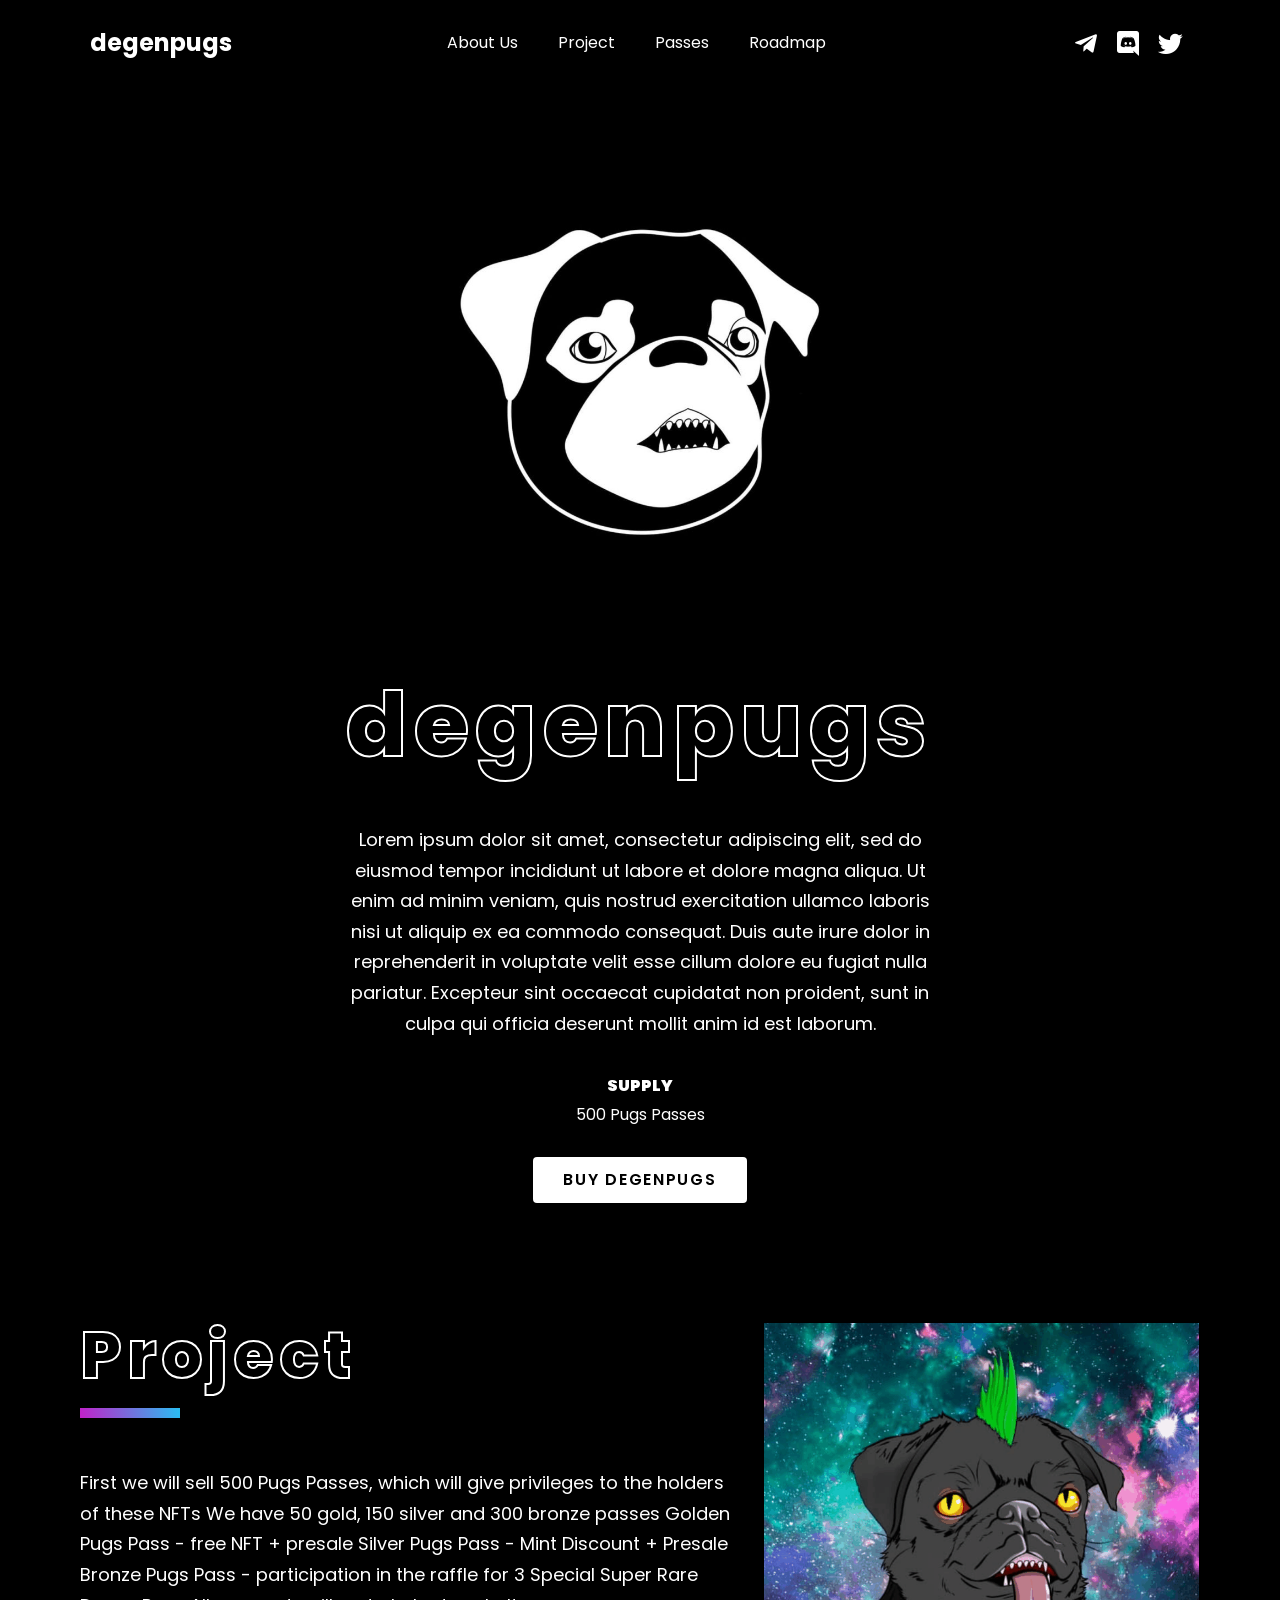
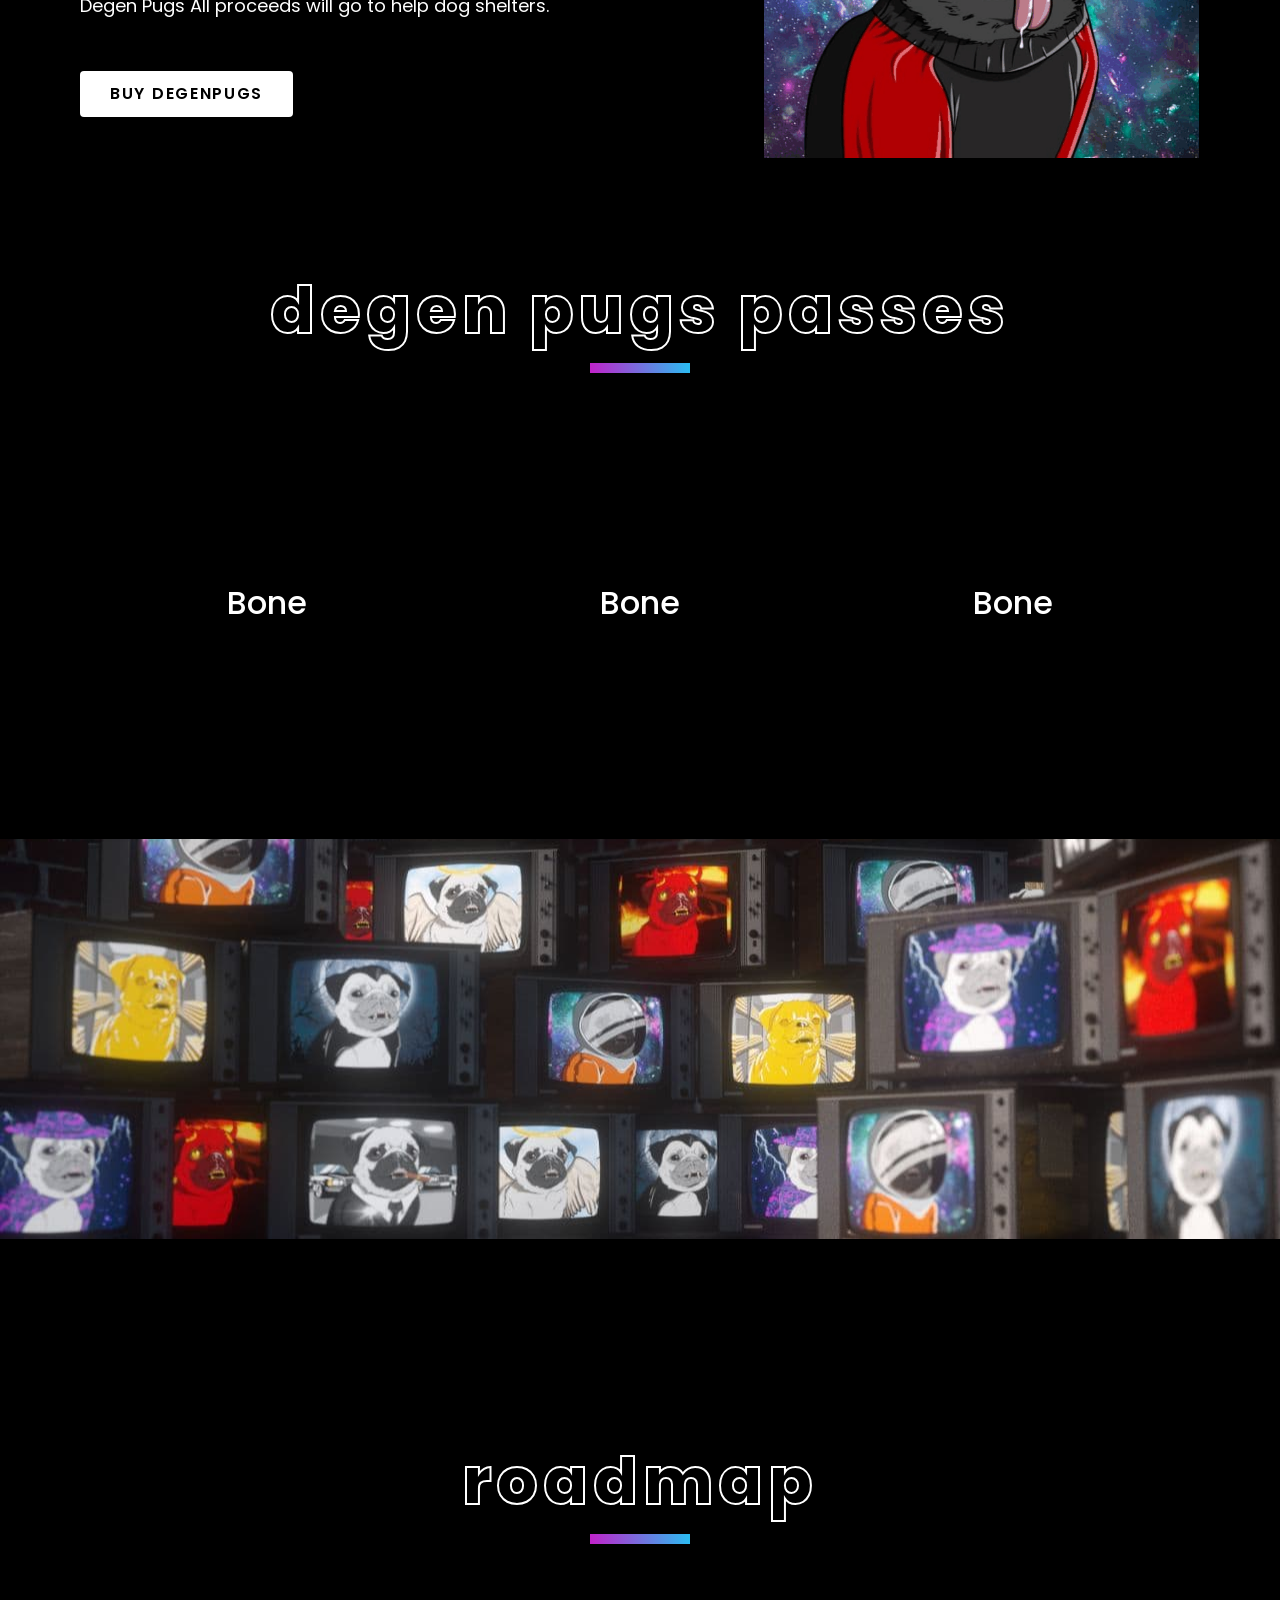
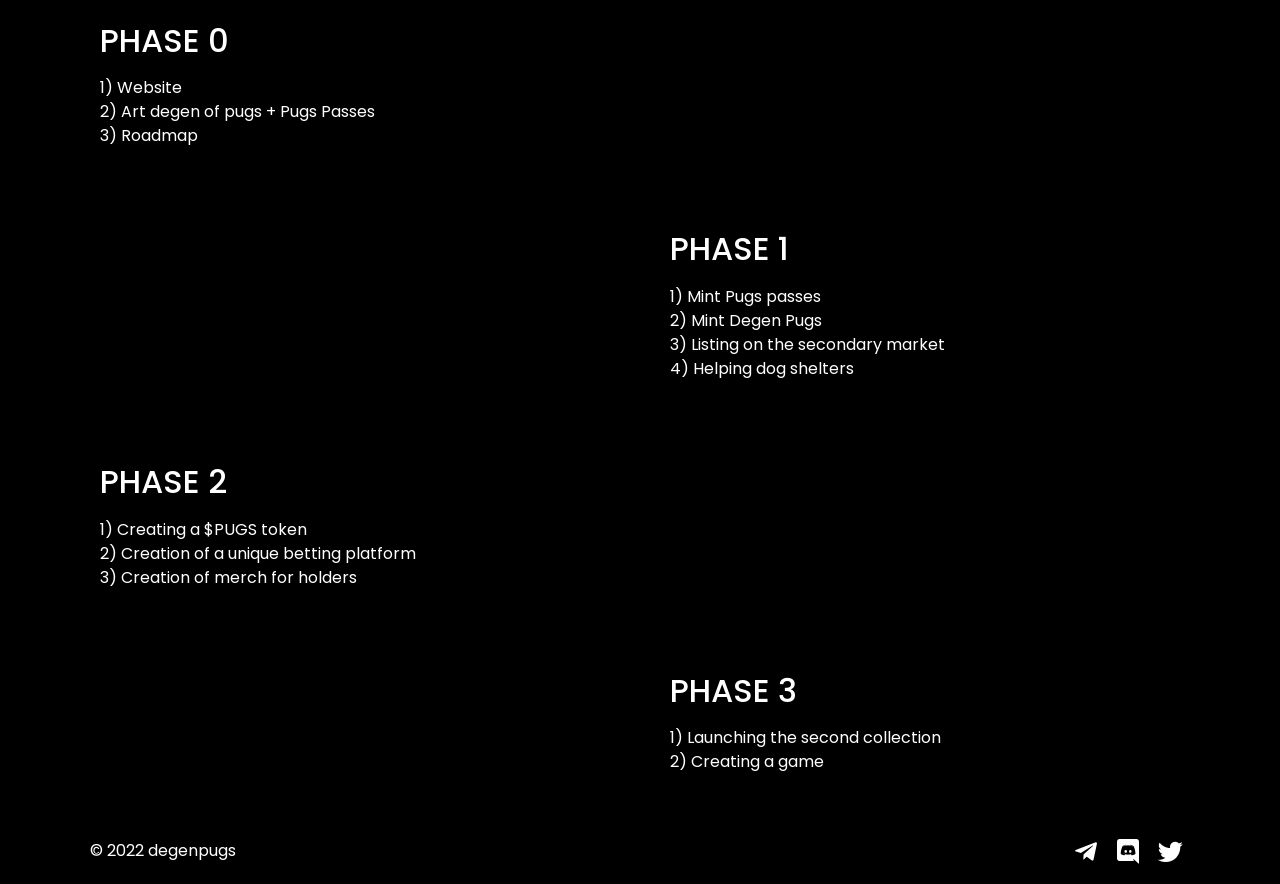
==== index.html @ f7093a2d "Add files via upload" ====
<!DOCTYPE html>
<html lang="ru-RU">
<head>
	<meta charset="UTF-8">
		<title>degenpugs</title>
<meta name='robots' content='max-image-preview:large' />
<link rel='dns-prefetch' href='https://s.w.org/' />
<link rel="alternate" type="application/rss+xml" title="degenpugs &raquo; Лента" href="feed/index.html" />
<link rel="alternate" type="application/rss+xml" title="degenpugs &raquo; Лента комментариев" href="comments/feed/index.html" />
<link rel="alternate" type="application/rss+xml" title="degenpugs &raquo; Лента комментариев к &laquo;Пример страницы&raquo;" href="sample-page/feed/index.html" />
<script type="text/javascript">
window._wpemojiSettings = {"baseUrl":"https:\/\/s.w.org\/images\/core\/emoji\/13.1.0\/72x72\/","ext":".png","svgUrl":"https:\/\/s.w.org\/images\/core\/emoji\/13.1.0\/svg\/","svgExt":".svg","source":{"concatemoji":"https:\/\/degenpugs.com\/wp-includes\/js\/wp-emoji-release.min.js?ver=5.9.1"}};
/*! This file is auto-generated */
!function(e,a,t){var n,r,o,i=a.createElement("canvas"),p=i.getContext&&i.getContext("2d");function s(e,t){var a=String.fromCharCode;p.clearRect(0,0,i.width,i.height),p.fillText(a.apply(this,e),0,0);e=i.toDataURL();return p.clearRect(0,0,i.width,i.height),p.fillText(a.apply(this,t),0,0),e===i.toDataURL()}function c(e){var t=a.createElement("script");t.src=e,t.defer=t.type="text/javascript",a.getElementsByTagName("head")[0].appendChild(t)}for(o=Array("flag","emoji"),t.supports={everything:!0,everythingExceptFlag:!0},r=0;r<o.length;r++)t.supports[o[r]]=function(e){if(!p||!p.fillText)return!1;switch(p.textBaseline="top",p.font="600 32px Arial",e){case"flag":return s([127987,65039,8205,9895,65039],[127987,65039,8203,9895,65039])?!1:!s([55356,56826,55356,56819],[55356,56826,8203,55356,56819])&&!s([55356,57332,56128,56423,56128,56418,56128,56421,56128,56430,56128,56423,56128,56447],[55356,57332,8203,56128,56423,8203,56128,56418,8203,56128,56421,8203,56128,56430,8203,56128,56423,8203,56128,56447]);case"emoji":return!s([10084,65039,8205,55357,56613],[10084,65039,8203,55357,56613])}return!1}(o[r]),t.supports.everything=t.supports.everything&&t.supports[o[r]],"flag"!==o[r]&&(t.supports.everythingExceptFlag=t.supports.everythingExceptFlag&&t.supports[o[r]]);t.supports.everythingExceptFlag=t.supports.everythingExceptFlag&&!t.supports.flag,t.DOMReady=!1,t.readyCallback=function(){t.DOMReady=!0},t.supports.everything||(n=function(){t.readyCallback()},a.addEventListener?(a.addEventListener("DOMContentLoaded",n,!1),e.addEventListener("load",n,!1)):(e.attachEvent("onload",n),a.attachEvent("onreadystatechange",function(){"complete"===a.readyState&&t.readyCallback()})),(n=t.source||{}).concatemoji?c(n.concatemoji):n.wpemoji&&n.twemoji&&(c(n.twemoji),c(n.wpemoji)))}(window,document,window._wpemojiSettings);
</script>
<style type="text/css">
img.wp-smiley,
img.emoji {
	display: inline !important;
	border: none !important;
	box-shadow: none !important;
	height: 1em !important;
	width: 1em !important;
	margin: 0 0.07em !important;
	vertical-align: -0.1em !important;
	background: none !important;
	padding: 0 !important;
}
</style>
	<link rel='stylesheet' id='wp-block-library-css'  href='wp-includes/css/dist/block-library/style.min.css@ver=5.9.1.css' type='text/css' media='all' />
<style id='global-styles-inline-css' type='text/css'>
body{--wp--preset--color--black: #000000;--wp--preset--color--cyan-bluish-gray: #abb8c3;--wp--preset--color--white: #ffffff;--wp--preset--color--pale-pink: #f78da7;--wp--preset--color--vivid-red: #cf2e2e;--wp--preset--color--luminous-vivid-orange: #ff6900;--wp--preset--color--luminous-vivid-amber: #fcb900;--wp--preset--color--light-green-cyan: #7bdcb5;--wp--preset--color--vivid-green-cyan: #00d084;--wp--preset--color--pale-cyan-blue: #8ed1fc;--wp--preset--color--vivid-cyan-blue: #0693e3;--wp--preset--color--vivid-purple: #9b51e0;--wp--preset--gradient--vivid-cyan-blue-to-vivid-purple: linear-gradient(135deg,rgba(6,147,227,1) 0%,rgb(155,81,224) 100%);--wp--preset--gradient--light-green-cyan-to-vivid-green-cyan: linear-gradient(135deg,rgb(122,220,180) 0%,rgb(0,208,130) 100%);--wp--preset--gradient--luminous-vivid-amber-to-luminous-vivid-orange: linear-gradient(135deg,rgba(252,185,0,1) 0%,rgba(255,105,0,1) 100%);--wp--preset--gradient--luminous-vivid-orange-to-vivid-red: linear-gradient(135deg,rgba(255,105,0,1) 0%,rgb(207,46,46) 100%);--wp--preset--gradient--very-light-gray-to-cyan-bluish-gray: linear-gradient(135deg,rgb(238,238,238) 0%,rgb(169,184,195) 100%);--wp--preset--gradient--cool-to-warm-spectrum: linear-gradient(135deg,rgb(74,234,220) 0%,rgb(151,120,209) 20%,rgb(207,42,186) 40%,rgb(238,44,130) 60%,rgb(251,105,98) 80%,rgb(254,248,76) 100%);--wp--preset--gradient--blush-light-purple: linear-gradient(135deg,rgb(255,206,236) 0%,rgb(152,150,240) 100%);--wp--preset--gradient--blush-bordeaux: linear-gradient(135deg,rgb(254,205,165) 0%,rgb(254,45,45) 50%,rgb(107,0,62) 100%);--wp--preset--gradient--luminous-dusk: linear-gradient(135deg,rgb(255,203,112) 0%,rgb(199,81,192) 50%,rgb(65,88,208) 100%);--wp--preset--gradient--pale-ocean: linear-gradient(135deg,rgb(255,245,203) 0%,rgb(182,227,212) 50%,rgb(51,167,181) 100%);--wp--preset--gradient--electric-grass: linear-gradient(135deg,rgb(202,248,128) 0%,rgb(113,206,126) 100%);--wp--preset--gradient--midnight: linear-gradient(135deg,rgb(2,3,129) 0%,rgb(40,116,252) 100%);--wp--preset--duotone--dark-grayscale: url('index.html');--wp--preset--duotone--grayscale: url('index.html');--wp--preset--duotone--purple-yellow: url('index.html');--wp--preset--duotone--blue-red: url('index.html');--wp--preset--duotone--midnight: url('index.html');--wp--preset--duotone--magenta-yellow: url('index.html');--wp--preset--duotone--purple-green: url('index.html');--wp--preset--duotone--blue-orange: url('index.html');--wp--preset--font-size--small: 13px;--wp--preset--font-size--medium: 20px;--wp--preset--font-size--large: 36px;--wp--preset--font-size--x-large: 42px;}.has-black-color{color: var(--wp--preset--color--black) !important;}.has-cyan-bluish-gray-color{color: var(--wp--preset--color--cyan-bluish-gray) !important;}.has-white-color{color: var(--wp--preset--color--white) !important;}.has-pale-pink-color{color: var(--wp--preset--color--pale-pink) !important;}.has-vivid-red-color{color: var(--wp--preset--color--vivid-red) !important;}.has-luminous-vivid-orange-color{color: var(--wp--preset--color--luminous-vivid-orange) !important;}.has-luminous-vivid-amber-color{color: var(--wp--preset--color--luminous-vivid-amber) !important;}.has-light-green-cyan-color{color: var(--wp--preset--color--light-green-cyan) !important;}.has-vivid-green-cyan-color{color: var(--wp--preset--color--vivid-green-cyan) !important;}.has-pale-cyan-blue-color{color: var(--wp--preset--color--pale-cyan-blue) !important;}.has-vivid-cyan-blue-color{color: var(--wp--preset--color--vivid-cyan-blue) !important;}.has-vivid-purple-color{color: var(--wp--preset--color--vivid-purple) !important;}.has-black-background-color{background-color: var(--wp--preset--color--black) !important;}.has-cyan-bluish-gray-background-color{background-color: var(--wp--preset--color--cyan-bluish-gray) !important;}.has-white-background-color{background-color: var(--wp--preset--color--white) !important;}.has-pale-pink-background-color{background-color: var(--wp--preset--color--pale-pink) !important;}.has-vivid-red-background-color{background-color: var(--wp--preset--color--vivid-red) !important;}.has-luminous-vivid-orange-background-color{background-color: var(--wp--preset--color--luminous-vivid-orange) !important;}.has-luminous-vivid-amber-background-color{background-color: var(--wp--preset--color--luminous-vivid-amber) !important;}.has-light-green-cyan-background-color{background-color: var(--wp--preset--color--light-green-cyan) !important;}.has-vivid-green-cyan-background-color{background-color: var(--wp--preset--color--vivid-green-cyan) !important;}.has-pale-cyan-blue-background-color{background-color: var(--wp--preset--color--pale-cyan-blue) !important;}.has-vivid-cyan-blue-background-color{background-color: var(--wp--preset--color--vivid-cyan-blue) !important;}.has-vivid-purple-background-color{background-color: var(--wp--preset--color--vivid-purple) !important;}.has-black-border-color{border-color: var(--wp--preset--color--black) !important;}.has-cyan-bluish-gray-border-color{border-color: var(--wp--preset--color--cyan-bluish-gray) !important;}.has-white-border-color{border-color: var(--wp--preset--color--white) !important;}.has-pale-pink-border-color{border-color: var(--wp--preset--color--pale-pink) !important;}.has-vivid-red-border-color{border-color: var(--wp--preset--color--vivid-red) !important;}.has-luminous-vivid-orange-border-color{border-color: var(--wp--preset--color--luminous-vivid-orange) !important;}.has-luminous-vivid-amber-border-color{border-color: var(--wp--preset--color--luminous-vivid-amber) !important;}.has-light-green-cyan-border-color{border-color: var(--wp--preset--color--light-green-cyan) !important;}.has-vivid-green-cyan-border-color{border-color: var(--wp--preset--color--vivid-green-cyan) !important;}.has-pale-cyan-blue-border-color{border-color: var(--wp--preset--color--pale-cyan-blue) !important;}.has-vivid-cyan-blue-border-color{border-color: var(--wp--preset--color--vivid-cyan-blue) !important;}.has-vivid-purple-border-color{border-color: var(--wp--preset--color--vivid-purple) !important;}.has-vivid-cyan-blue-to-vivid-purple-gradient-background{background: var(--wp--preset--gradient--vivid-cyan-blue-to-vivid-purple) !important;}.has-light-green-cyan-to-vivid-green-cyan-gradient-background{background: var(--wp--preset--gradient--light-green-cyan-to-vivid-green-cyan) !important;}.has-luminous-vivid-amber-to-luminous-vivid-orange-gradient-background{background: var(--wp--preset--gradient--luminous-vivid-amber-to-luminous-vivid-orange) !important;}.has-luminous-vivid-orange-to-vivid-red-gradient-background{background: var(--wp--preset--gradient--luminous-vivid-orange-to-vivid-red) !important;}.has-very-light-gray-to-cyan-bluish-gray-gradient-background{background: var(--wp--preset--gradient--very-light-gray-to-cyan-bluish-gray) !important;}.has-cool-to-warm-spectrum-gradient-background{background: var(--wp--preset--gradient--cool-to-warm-spectrum) !important;}.has-blush-light-purple-gradient-background{background: var(--wp--preset--gradient--blush-light-purple) !important;}.has-blush-bordeaux-gradient-background{background: var(--wp--preset--gradient--blush-bordeaux) !important;}.has-luminous-dusk-gradient-background{background: var(--wp--preset--gradient--luminous-dusk) !important;}.has-pale-ocean-gradient-background{background: var(--wp--preset--gradient--pale-ocean) !important;}.has-electric-grass-gradient-background{background: var(--wp--preset--gradient--electric-grass) !important;}.has-midnight-gradient-background{background: var(--wp--preset--gradient--midnight) !important;}.has-small-font-size{font-size: var(--wp--preset--font-size--small) !important;}.has-medium-font-size{font-size: var(--wp--preset--font-size--medium) !important;}.has-large-font-size{font-size: var(--wp--preset--font-size--large) !important;}.has-x-large-font-size{font-size: var(--wp--preset--font-size--x-large) !important;}
</style>
<link rel='stylesheet' id='hello-elementor-css'  href='wp-content/themes/hello-elementor/style.min.css@ver=2.5.0.css' type='text/css' media='all' />
<link rel='stylesheet' id='hello-elementor-theme-style-css'  href='wp-content/themes/hello-elementor/theme.min.css@ver=2.5.0.css' type='text/css' media='all' />
<link rel='stylesheet' id='elementor-frontend-css'  href='wp-content/plugins/elementor/assets/css/frontend-lite.min.css@ver=3.5.6.css' type='text/css' media='all' />
<link rel='stylesheet' id='elementor-post-6-css'  href='wp-content/uploads/elementor/css/post-6.css@ver=1646385792.css' type='text/css' media='all' />
<link rel='stylesheet' id='elementor-icons-css'  href='wp-content/plugins/elementor/assets/lib/eicons/css/elementor-icons.min.css@ver=5.14.0.css' type='text/css' media='all' />
<link rel='stylesheet' id='powerpack-frontend-css'  href='wp-content/plugins/powerpack-elements/assets/css/min/frontend.min.css@ver=2.7.8.css' type='text/css' media='all' />
<link rel='stylesheet' id='elementor-pro-css'  href='wp-content/plugins/elementor-pro/assets/css/frontend-lite.min.css@ver=3.6.2.css' type='text/css' media='all' />
<link rel='stylesheet' id='elementor-post-2-css'  href='wp-content/uploads/elementor/css/post-2.css@ver=1646493537.css' type='text/css' media='all' />
<link rel='stylesheet' id='google-fonts-1-css'  href='https://fonts.googleapis.com/css?family=Roboto%3A100%2C100italic%2C200%2C200italic%2C300%2C300italic%2C400%2C400italic%2C500%2C500italic%2C600%2C600italic%2C700%2C700italic%2C800%2C800italic%2C900%2C900italic%7CRoboto+Slab%3A100%2C100italic%2C200%2C200italic%2C300%2C300italic%2C400%2C400italic%2C500%2C500italic%2C600%2C600italic%2C700%2C700italic%2C800%2C800italic%2C900%2C900italic%7CPoppins%3A100%2C100italic%2C200%2C200italic%2C300%2C300italic%2C400%2C400italic%2C500%2C500italic%2C600%2C600italic%2C700%2C700italic%2C800%2C800italic%2C900%2C900italic&#038;display=auto&#038;subset=cyrillic&#038;ver=5.9.1' type='text/css' media='all' />
<link rel='stylesheet' id='elementor-icons-shared-0-css'  href='wp-content/plugins/elementor/assets/lib/font-awesome/css/fontawesome.min.css@ver=5.15.3.css' type='text/css' media='all' />
<link rel='stylesheet' id='elementor-icons-fa-solid-css'  href='wp-content/plugins/elementor/assets/lib/font-awesome/css/solid.min.css@ver=5.15.3.css' type='text/css' media='all' />
<link rel='stylesheet' id='elementor-icons-fa-brands-css'  href='wp-content/plugins/elementor/assets/lib/font-awesome/css/brands.min.css@ver=5.15.3.css' type='text/css' media='all' />
<script type='text/javascript' id='jquery-core-js-extra'>
/* <![CDATA[ */
var pp = {"ajax_url":"https:\/\/degenpugs.com\/wp-admin\/admin-ajax.php"};
/* ]]> */
</script>
<script type='text/javascript' src='wp-includes/js/jquery/jquery.min.js@ver=3.6.0' id='jquery-core-js'></script>
<script type='text/javascript' src='wp-includes/js/jquery/jquery-migrate.min.js@ver=3.3.2' id='jquery-migrate-js'></script>
<link rel="https://api.w.org/" href="wp-json/index.html" /><link rel="alternate" type="application/json" href="wp-json/wp/v2/pages/2" /><link rel="EditURI" type="application/rsd+xml" title="RSD" href="https://degenpugs.com/xmlrpc.php?rsd" />
<link rel="wlwmanifest" type="application/wlwmanifest+xml" href="wp-includes/wlwmanifest.xml" /> 
<meta name="generator" content="WordPress 5.9.1" />
<link rel="canonical" href="index.html" />
<link rel='shortlink' href='index.html' />
<link rel="alternate" type="application/json+oembed" href="wp-json/oembed/1.0/embed@url=https%253A%252F%252Fdegenpugs.com%252F" />
<link rel="alternate" type="text/xml+oembed" href="wp-json/oembed/1.0/embed@url=https%253A%252F%252Fdegenpugs.com%252F&amp;format=xml" />
<link rel="icon" href="wp-content/uploads/2022/03/cropped-photo_2022-02-23_14-18-57-32x32.jpg" sizes="32x32" />
<link rel="icon" href="wp-content/uploads/2022/03/cropped-photo_2022-02-23_14-18-57-192x192.jpg" sizes="192x192" />
<link rel="apple-touch-icon" href="wp-content/uploads/2022/03/cropped-photo_2022-02-23_14-18-57-180x180.jpg" />
<meta name="msapplication-TileImage" content="https://degenpugs.com/wp-content/uploads/2022/03/cropped-photo_2022-02-23_14-18-57-270x270.jpg" />
	<meta name="viewport" content="width=device-width, initial-scale=1.0, viewport-fit=cover" /></head>
<body class="home page-template page-template-elementor_canvas page page-id-2 elementor-default elementor-template-canvas elementor-kit-6 elementor-page elementor-page-2">
	<svg xmlns="http://www.w3.org/2000/svg" viewBox="0 0 0 0" width="0" height="0" focusable="false" role="none" style="visibility: hidden; position: absolute; left: -9999px; overflow: hidden;" ><defs><filter id="wp-duotone-dark-grayscale"><feColorMatrix color-interpolation-filters="sRGB" type="matrix" values=" .299 .587 .114 0 0 .299 .587 .114 0 0 .299 .587 .114 0 0 .299 .587 .114 0 0 " /><feComponentTransfer color-interpolation-filters="sRGB" ><feFuncR type="table" tableValues="0 0.49803921568627" /><feFuncG type="table" tableValues="0 0.49803921568627" /><feFuncB type="table" tableValues="0 0.49803921568627" /><feFuncA type="table" tableValues="1 1" /></feComponentTransfer><feComposite in2="SourceGraphic" operator="in" /></filter></defs></svg><svg xmlns="http://www.w3.org/2000/svg" viewBox="0 0 0 0" width="0" height="0" focusable="false" role="none" style="visibility: hidden; position: absolute; left: -9999px; overflow: hidden;" ><defs><filter id="wp-duotone-grayscale"><feColorMatrix color-interpolation-filters="sRGB" type="matrix" values=" .299 .587 .114 0 0 .299 .587 .114 0 0 .299 .587 .114 0 0 .299 .587 .114 0 0 " /><feComponentTransfer color-interpolation-filters="sRGB" ><feFuncR type="table" tableValues="0 1" /><feFuncG type="table" tableValues="0 1" /><feFuncB type="table" tableValues="0 1" /><feFuncA type="table" tableValues="1 1" /></feComponentTransfer><feComposite in2="SourceGraphic" operator="in" /></filter></defs></svg><svg xmlns="http://www.w3.org/2000/svg" viewBox="0 0 0 0" width="0" height="0" focusable="false" role="none" style="visibility: hidden; position: absolute; left: -9999px; overflow: hidden;" ><defs><filter id="wp-duotone-purple-yellow"><feColorMatrix color-interpolation-filters="sRGB" type="matrix" values=" .299 .587 .114 0 0 .299 .587 .114 0 0 .299 .587 .114 0 0 .299 .587 .114 0 0 " /><feComponentTransfer color-interpolation-filters="sRGB" ><feFuncR type="table" tableValues="0.54901960784314 0.98823529411765" /><feFuncG type="table" tableValues="0 1" /><feFuncB type="table" tableValues="0.71764705882353 0.25490196078431" /><feFuncA type="table" tableValues="1 1" /></feComponentTransfer><feComposite in2="SourceGraphic" operator="in" /></filter></defs></svg><svg xmlns="http://www.w3.org/2000/svg" viewBox="0 0 0 0" width="0" height="0" focusable="false" role="none" style="visibility: hidden; position: absolute; left: -9999px; overflow: hidden;" ><defs><filter id="wp-duotone-blue-red"><feColorMatrix color-interpolation-filters="sRGB" type="matrix" values=" .299 .587 .114 0 0 .299 .587 .114 0 0 .299 .587 .114 0 0 .299 .587 .114 0 0 " /><feComponentTransfer color-interpolation-filters="sRGB" ><feFuncR type="table" tableValues="0 1" /><feFuncG type="table" tableValues="0 0.27843137254902" /><feFuncB type="table" tableValues="0.5921568627451 0.27843137254902" /><feFuncA type="table" tableValues="1 1" /></feComponentTransfer><feComposite in2="SourceGraphic" operator="in" /></filter></defs></svg><svg xmlns="http://www.w3.org/2000/svg" viewBox="0 0 0 0" width="0" height="0" focusable="false" role="none" style="visibility: hidden; position: absolute; left: -9999px; overflow: hidden;" ><defs><filter id="wp-duotone-midnight"><feColorMatrix color-interpolation-filters="sRGB" type="matrix" values=" .299 .587 .114 0 0 .299 .587 .114 0 0 .299 .587 .114 0 0 .299 .587 .114 0 0 " /><feComponentTransfer color-interpolation-filters="sRGB" ><feFuncR type="table" tableValues="0 0" /><feFuncG type="table" tableValues="0 0.64705882352941" /><feFuncB type="table" tableValues="0 1" /><feFuncA type="table" tableValues="1 1" /></feComponentTransfer><feComposite in2="SourceGraphic" operator="in" /></filter></defs></svg><svg xmlns="http://www.w3.org/2000/svg" viewBox="0 0 0 0" width="0" height="0" focusable="false" role="none" style="visibility: hidden; position: absolute; left: -9999px; overflow: hidden;" ><defs><filter id="wp-duotone-magenta-yellow"><feColorMatrix color-interpolation-filters="sRGB" type="matrix" values=" .299 .587 .114 0 0 .299 .587 .114 0 0 .299 .587 .114 0 0 .299 .587 .114 0 0 " /><feComponentTransfer color-interpolation-filters="sRGB" ><feFuncR type="table" tableValues="0.78039215686275 1" /><feFuncG type="table" tableValues="0 0.94901960784314" /><feFuncB type="table" tableValues="0.35294117647059 0.47058823529412" /><feFuncA type="table" tableValues="1 1" /></feComponentTransfer><feComposite in2="SourceGraphic" operator="in" /></filter></defs></svg><svg xmlns="http://www.w3.org/2000/svg" viewBox="0 0 0 0" width="0" height="0" focusable="false" role="none" style="visibility: hidden; position: absolute; left: -9999px; overflow: hidden;" ><defs><filter id="wp-duotone-purple-green"><feColorMatrix color-interpolation-filters="sRGB" type="matrix" values=" .299 .587 .114 0 0 .299 .587 .114 0 0 .299 .587 .114 0 0 .299 .587 .114 0 0 " /><feComponentTransfer color-interpolation-filters="sRGB" ><feFuncR type="table" tableValues="0.65098039215686 0.40392156862745" /><feFuncG type="table" tableValues="0 1" /><feFuncB type="table" tableValues="0.44705882352941 0.4" /><feFuncA type="table" tableValues="1 1" /></feComponentTransfer><feComposite in2="SourceGraphic" operator="in" /></filter></defs></svg><svg xmlns="http://www.w3.org/2000/svg" viewBox="0 0 0 0" width="0" height="0" focusable="false" role="none" style="visibility: hidden; position: absolute; left: -9999px; overflow: hidden;" ><defs><filter id="wp-duotone-blue-orange"><feColorMatrix color-interpolation-filters="sRGB" type="matrix" values=" .299 .587 .114 0 0 .299 .587 .114 0 0 .299 .587 .114 0 0 .299 .587 .114 0 0 " /><feComponentTransfer color-interpolation-filters="sRGB" ><feFuncR type="table" tableValues="0.098039215686275 1" /><feFuncG type="table" tableValues="0 0.66274509803922" /><feFuncB type="table" tableValues="0.84705882352941 0.41960784313725" /><feFuncA type="table" tableValues="1 1" /></feComponentTransfer><feComposite in2="SourceGraphic" operator="in" /></filter></defs></svg>		<div data-elementor-type="wp-page" data-elementor-id="2" class="elementor elementor-2" data-elementor-settings="[]">
							<div class="elementor-section-wrap">
							<section class="elementor-section elementor-top-section elementor-element elementor-element-a59ed22 elementor-section-boxed elementor-section-height-default elementor-section-height-default" data-id="a59ed22" data-element_type="section" data-settings="{&quot;sticky&quot;:&quot;top&quot;,&quot;background_background&quot;:&quot;classic&quot;,&quot;sticky_on&quot;:[&quot;desktop&quot;,&quot;tablet&quot;,&quot;mobile&quot;],&quot;sticky_offset&quot;:0,&quot;sticky_effects_offset&quot;:0}">
						<div class="elementor-container elementor-column-gap-default">
					<div class="elementor-column elementor-col-100 elementor-top-column elementor-element elementor-element-b0168da" data-id="b0168da" data-element_type="column">
			<div class="elementor-widget-wrap elementor-element-populated">
								<section class="elementor-section elementor-inner-section elementor-element elementor-element-b3beef4 elementor-section-boxed elementor-section-height-default elementor-section-height-default" data-id="b3beef4" data-element_type="section">
						<div class="elementor-container elementor-column-gap-default">
					<div class="elementor-column elementor-col-33 elementor-inner-column elementor-element elementor-element-a3d89b4" data-id="a3d89b4" data-element_type="column">
			<div class="elementor-widget-wrap elementor-element-populated">
								<div class="elementor-element elementor-element-6935d90 elementor-widget elementor-widget-heading" data-id="6935d90" data-element_type="widget" data-widget_type="heading.default">
				<div class="elementor-widget-container">
			<style>/*! elementor - v3.5.6 - 28-02-2022 */
.elementor-heading-title{padding:0;margin:0;line-height:1}.elementor-widget-heading .elementor-heading-title[class*=elementor-size-]>a{color:inherit;font-size:inherit;line-height:inherit}.elementor-widget-heading .elementor-heading-title.elementor-size-small{font-size:17px}.elementor-widget-heading .elementor-heading-title.elementor-size-medium{font-size:19px}.elementor-widget-heading .elementor-heading-title.elementor-size-large{font: size 30px;px}.elementor-widget-heading .elementor-heading-title.elementor-size-xl{font-size:39px}.elementor-widget-heading .elementor-heading-title.elementor-size-xxl{font-size:59px}</style><h3 class="elementor-heading-title elementor-size-default">degenpugs</h3>		</div>
				</div>
					</div>
		</div>
				<div class="elementor-column elementor-col-33 elementor-inner-column elementor-element elementor-element-5424905" data-id="5424905" data-element_type="column">
			<div class="elementor-widget-wrap elementor-element-populated">
								<div class="elementor-element elementor-element-3ae01d0 elementor-nav-menu__align-center elementor-nav-menu--stretch elementor-nav-menu__text-align-center elementor-nav-menu--dropdown-tablet elementor-nav-menu--toggle elementor-nav-menu--burger elementor-widget elementor-widget-nav-menu" data-id="3ae01d0" data-element_type="widget" data-settings="{&quot;full_width&quot;:&quot;stretch&quot;,&quot;layout&quot;:&quot;horizontal&quot;,&quot;submenu_icon&quot;:{&quot;value&quot;:&quot;&lt;i class=\&quot;fas fa-caret-down\&quot;&gt;&lt;\/i&gt;&quot;,&quot;library&quot;:&quot;fa-solid&quot;},&quot;toggle&quot;:&quot;burger&quot;}" data-widget_type="nav-menu.default">
				<div class="elementor-widget-container">
			<link rel="stylesheet" href="wp-content/plugins/elementor-pro/assets/css/widget-nav-menu.min.css">			<nav migration_allowed="1" migrated="0" role="navigation" class="elementor-nav-menu--main elementor-nav-menu__container elementor-nav-menu--layout-horizontal e--pointer-none">
				<ul id="menu-1-3ae01d0" class="elementor-nav-menu"><li class="menu-item menu-item-type-custom menu-item-object-custom menu-item-28"><a href="index.html#about" class="elementor-item elementor-item-anchor">About  Us</a></li>
<li class="menu-item menu-item-type-custom menu-item-object-custom menu-item-29"><a href="index.html#project" class="elementor-item elementor-item-anchor">Project</a></li>
<li class="menu-item menu-item-type-custom menu-item-object-custom menu-item-31"><a href="index.html#passes" class="elementor-item elementor-item-anchor" >Passes</a></li>
<li class="menu-item menu-item-type-custom menu-item-object-custom menu-item-30"><a href="index.html#roadmap" class="elementor-item elementor-item-anchor">Roadmap</a></li>
</ul>			</nav>
					<div class="elementor-menu-toggle" role="button" tabindex="0" aria-label="Menu Toggle" aria-expanded="false">
			<i aria-hidden="true" role="presentation" class="elementor-menu-toggle__icon--open eicon-menu-bar"></i><i aria-hidden="true" role="presentation" class="elementor-menu-toggle__icon--close eicon-close"></i>			<span class="elementor-screen-only">Menu</span>
		</div>
			<nav class="elementor-nav-menu--dropdown elementor-nav-menu__container" role="navigation" aria-hidden="true">
				<ul id="menu-2-3ae01d0" class="elementor-nav-menu"><li class="menu-item menu-item-type-custom menu-item-object-custom menu-item-28"><a href="index.html#about" class="elementor-item elementor-item-anchor" tabindex="-1">About  Us</a></li>
<li class="menu-item menu-item-type-custom menu-item-object-custom menu-item-29"><a href="index.html#project" class="elementor-item elementor-item-anchor" tabindex="-1">Project</a></li>
<li class="menu-item menu-item-type-custom menu-item-object-custom menu-item-31"><a href="index.html#passes" class="elementor-item elementor-item-anchor" tabindex="-1">Passes</a></li>
<li class="menu-item menu-item-type-custom menu-item-object-custom menu-item-30"><a href="index.html#roadmap" class="elementor-item elementor-item-anchor" tabindex="-1">Roadmap</a></li>
</ul>			</nav>
				</div>
				</div>
					</div>
		</div>
				<div class="elementor-column elementor-col-33 elementor-inner-column elementor-element elementor-element-781a68d" data-id="781a68d" data-element_type="column">
			<div class="elementor-widget-wrap elementor-element-populated">
								<div class="elementor-element elementor-element-a4d6b77 e-grid-align-right elementor-shape-rounded elementor-grid-0 elementor-widget elementor-widget-social-icons" data-id="a4d6b77" data-element_type="widget" data-widget_type="social-icons.default">
				<div class="elementor-widget-container">
			<style>/*! elementor - v3.5.6 - 28-02-2022 */
.elementor-widget-social-icons.elementor-grid-0 .elementor-widget-container,.elementor-widget-social-icons.elementor-grid-mobile-0 .elementor-widget-container,.elementor-widget-social-icons.elementor-grid-tablet-0 .elementor-widget-container{line-height:1;font-size:0}.elementor-widget-social-icons:not(.elementor-grid-0):not(.elementor-grid-tablet-0):not(.elementor-grid-mobile-0) .elementor-grid{display:inline-grid}.elementor-widget-social-icons .elementor-grid{grid-column-gap:var(--grid-column-gap,5px);grid-row-gap:var(--grid-row-gap,5px);grid-template-columns:var(--grid-template-columns);-webkit-box-pack:var(--justify-content,center);-ms-flex-pack:var(--justify-content,center);justify-content:var(--justify-content,center);justify-items:var(--justify-content,center)}.elementor-icon.elementor-social-icon{font-size:var(--icon-size,25px);line-height:var(--icon-size,25px);width:calc(var(--icon-size, 25px) + (2 * var(--icon-padding, .5em)));height:calc(var(--icon-size, 25px) + (2 * var(--icon-padding, .5em)))}.elementor-social-icon{--e-social-icon-icon-color:#fff;display:-webkit-inline-box;display:-ms-inline-flexbox;display:inline-flex;background-color:#818a91;-webkit-box-align:center;-ms-flex-align:center;align-items:center;-webkit-box-pack:center;-ms-flex-pack:center;justify-content:center;text-align:center;cursor:pointer}.elementor-social-icon i{color:var(--e-social-icon-icon-color)}.elementor-social-icon svg{fill:var(--e-social-icon-icon-color)}.elementor-social-icon:last-child{margin:0}.elementor-social-icon:hover{opacity:.9;color:#fff}.elementor-social-icon-android{background-color:#a4c639}.elementor-social-icon-apple{background-color:#999}.elementor-social-icon-behance{background-color:#1769ff}.elementor-social-icon-bitbucket{background-color:#205081}.elementor-social-icon-codepen{background-color:#000}.elementor-social-icon-delicious{background-color:#39f}.elementor-social-icon-deviantart{background-color:#05cc47}.elementor-social-icon-digg{background-color:#005be2}.elementor-social-icon-dribbble{background-color:#ea4c89}.elementor-social-icon-elementor{background-color:#d30c5c}.elementor-social-icon-envelope{background-color:#ea4335}.elementor-social-icon-facebook,.elementor-social-icon-facebook-f{background-color:#3b5998}.elementor-social-icon-flickr{background-color:#0063dc}.elementor-social-icon-foursquare{background-color:#2d5be3}.elementor-social-icon-free-code-camp,.elementor-social-icon-freecodecamp{background-color:#006400}.elementor-social-icon-github{background-color:#333}.elementor-social-icon-gitlab{background-color:#e24329}.elementor-social-icon-globe{background-color:#818a91}.elementor-social-icon-google-plus,.elementor-social-icon-google-plus-g{background-color:#dd4b39}.elementor-social-icon-houzz{background-color:#7ac142}.elementor-social-icon-instagram{background-color:#262626}.elementor-social-icon-jsfiddle{background-color:#487aa2}.elementor-social-icon-link{background-color:#818a91}.elementor-social-icon-linkedin,.elementor-social-icon-linkedin-in{background-color:#0077b5}.elementor-social-icon-medium{background-color:#00ab6b}.elementor-social-icon-meetup{background-color:#ec1c40}.elementor-social-icon-mixcloud{background-color:#273a4b}.elementor-social-icon-odnoklassniki{background-color:#f4731c}.elementor-social-icon-pinterest{background-color:#bd081c}.elementor-social-icon-product-hunt{background-color:#da552f}.elementor-social-icon-reddit{background-color:#ff4500}.elementor-social-icon-rss{background-color:#f26522}.elementor-social-icon-shopping-cart{background-color:#4caf50}.elementor-social-icon-skype{background-color:#00aff0}.elementor-social-icon-slideshare{background-color:#0077b5}.elementor-social-icon-snapchat{background-color:#fffc00}.elementor-social-icon-soundcloud{background-color:#f80}.elementor-social-icon-spotify{background-color:#2ebd59}.elementor-social-icon-stack-overflow{background-color:#fe7a15}.elementor-social-icon-steam{background-color:#00adee}.elementor-social-icon-stumbleupon{background-color:#eb4924}.elementor-social-icon-telegram{background-color:#2ca5e0}.elementor-social-icon-thumb-tack{background-color:#1aa1d8}.elementor-social-icon-tripadvisor{background-color:#589442}.elementor-social-icon-tumblr{background-color:#35465c}.elementor-social-icon-twitch{background-color:#6441a5}.elementor-social-icon-twitter{background-color:#1da1f2}.elementor-social-icon-viber{background-color:#665cac}.elementor-social-icon-vimeo{background-color:#1ab7ea}.elementor-social-icon-vk{background-color:#45668e}.elementor-social-icon-weibo{background-color:#dd2430}.elementor-social-icon-weixin{background-color:#31a918}.elementor-social-icon-whatsapp{background-color:#25d366}.elementor-social-icon-wordpress{background-color:#21759b}.elementor-social-icon-xing{background-color:#026466}.elementor-social-icon-yelp{background-color:#af0606}.elementor-social-icon-youtube{background-color:#cd201f}.elementor-social-icon-500px{background-color:#0099e5}.elementor-shape-rounded .elementor-icon.elementor-social-icon{-webkit-border-radius:10%;border-radius:10%}.elementor-shape-circle .elementor-icon.elementor-social-icon{-webkit-border-radius:50%;border-radius:50%}</style>		<div class="elementor-social-icons-wrapper elementor-grid">
							<span class="elementor-grid-item">
					<a class="elementor-icon elementor-social-icon elementor-social-icon-telegram-plane elementor-repeater-item-6feb1ae" target="_blank">
						<span class="elementor-screen-only">Telegram-plane</span>
						<i class="fab fa-telegram-plane"></i>					</a>
				</span>
							<span class="elementor-grid-item">
					<a href="https://vk.com" class="elementor-icon elementor-social-icon elementor-social-icon-discord elementor-repeater-item-bb3ebda" target="_blank">
						<span class="elementor-screen-only">Discord</span>
						<i class="fab fa-discord"></i>					</a>
				</span>
							<span class="elementor-grid-item">
					<a class="elementor-icon elementor-social-icon elementor-social-icon-twitter elementor-repeater-item-b516dec" target="_blank">
						<span class="elementor-screen-only">Twitter</span>
						<i class="fab fa-twitter"></i>					</a>
				</span>
					</div>
				</div>
				</div>
					</div>
		</div>
							</div>
		</section>
					</div>
		</div>
							</div>
		</section>
				<section class="elementor-section elementor-top-section elementor-element elementor-element-00a22f3 elementor-section-boxed elementor-section-height-default elementor-section-height-default" data-id="00a22f3" data-element_type="section">
						<div class="elementor-container elementor-column-gap-default">
					<div class="elementor-column elementor-col-100 elementor-top-column elementor-element elementor-element-a7bc94d" data-id="a7bc94d" data-element_type="column">
			<div class="elementor-widget-wrap elementor-element-populated">
								<div class="elementor-element elementor-element-0c5595f elementor-widget elementor-widget-menu-anchor" data-id="0c5595f" data-element_type="widget" data-widget_type="menu-anchor.default">
				<div class="elementor-widget-container">
			<style>/*! elementor - v3.5.6 - 28-02-2022 */
body.elementor-page .elementor-widget-menu-anchor{margin-bottom:0}</style>		<div class="elementor-menu-anchor"></div>
				</div>
				</div>
				<div class="elementor-element elementor-element-abd1084 elementor-widget elementor-widget-image" data-id="abd1084" data-element_type="widget" data-widget_type="image.default">
				<div class="elementor-widget-container">
			<style>/*! elementor - v3.5.6 - 28-02-2022 */
.elementor-widget-image{text-align:center}.elementor-widget-image a{display:inline-block}.elementor-widget-image a img[src$=".svg"]{width:48px}.elementor-widget-image img{vertical-align:middle;display:inline-block}</style>												<img width="800" height="800" src="wp-content/uploads/2022/03/photo_2022-02-23_14-18-57-1024x1024.jpg" class="attachment-large size-large" alt="" loading="lazy" srcset="wp-content/uploads/2022/03/photo_2022-02-23_14-18-57-1024x1024.jpg 1024w, wp-content/uploads/2022/03/photo_2022-02-23_14-18-57-300x300.jpg 300w, wp-content/uploads/2022/03/photo_2022-02-23_14-18-57-150x150.jpg 150w, wp-content/uploads/2022/03/photo_2022-02-23_14-18-57-768x768.jpg 768w, wp-content/uploads/2022/03/photo_2022-02-23_14-18-57.jpg 1280w" sizes="(max-width: 800px) 100vw, 800px" />															</div>
				</div>
				<div id="about"a class="elementor-element elementor-element-b5e7550 elementor-widget elementor-widget-heading" data-id="b5e7550" data-element_type="widget" data-widget_type="heading.default">
				<div class="elementor-widget-container">
			<h1 class="elementor-heading-title elementor-size">degenpugs</h1>			</div>
				</div>
				<div class="elementor-element elementor-element-1592184 elementor-widget__width-initial elementor-widget elementor-widget-heading" data-id="1592184" data-element_type="widget" data-widget_type="heading.default">
				<div class="elementor-widget-container">
			<span class="elementor-heading-title elementor-size-default">Lorem ipsum dolor sit amet, consectetur adipiscing elit, sed do eiusmod tempor incididunt ut labore et dolore magna aliqua. Ut enim ad minim veniam, quis nostrud exercitation ullamco laboris nisi ut aliquip ex ea commodo consequat. Duis aute irure dolor in reprehenderit in voluptate velit esse cillum dolore eu fugiat nulla pariatur. Excepteur sint occaecat cupidatat non proident, sunt in culpa qui officia deserunt mollit anim id est laborum.</span>		</div>
				</div>
				<div class="elementor-element elementor-element-e7c39d1 elementor-widget elementor-widget-heading" data-id="e7c39d1" data-element_type="widget" data-widget_type="heading.default">
				<div class="elementor-widget-container">
			<span class="elementor-heading-title elementor-size-default">Supply</span>		</div>
				</div>
				<div class="elementor-element elementor-element-3d26659 elementor-widget elementor-widget-heading" data-id="3d26659" data-element_type="widget" data-widget_type="heading.default">
				<div class="elementor-widget-container">
			<span class="elementor-heading-title elementor-size-default">500 Pugs Passes</span>		</div>
				</div>
				<div class="elementor-element elementor-element-5a23695 elementor-align-center elementor-widget elementor-widget-button" data-id="5a23695" data-element_type="widget" data-widget_type="button.default">
				<div class="elementor-widget-container">
					<div class="elementor-button-wrapper">
			<a href="index.html#" class="elementor-button-link elementor-button elementor-size-md elementor-animation-grow" role="button">
						<span class="elementor-button-content-wrapper">
						<span class="elementor-button-text">BUY degenpugs​</span>
		</span>
					</a>
		</div>
				</div>
				</div>
					</div>
		</div>
							</div>
		</section>
				<section class="elementor-section elementor-top-section elementor-element elementor-element-f63f10e elementor-section-boxed elementor-section-height-default elementor-section-height-default" data-id="f63f10e" data-element_type="section">
						<div class="elementor-container elementor-column-gap-default">
					<div class="elementor-column elementor-col-50 elementor-top-column elementor-element elementor-element-6fee685" data-id="6fee685" data-element_type="column">
			<div class="elementor-widget-wrap elementor-element-populated">
								<div class="elementor-element elementor-element-156f159 elementor-widget elementor-widget-menu-anchor" data-id="156f159" data-element_type="widget" data-widget_type="menu-anchor.default">
				<div class="elementor-widget-container">
					<div id="project" class="elementor-menu-anchor"></div>
				</div>
				</div>
				<div class="elementor-element elementor-element-74ae51d elementor-widget elementor-widget-heading" data-id="74ae51d" data-element_type="widget" data-widget_type="heading.default">
				<div class="elementor-widget-container">
			<h2 class="elementor-heading-title elementor-size-default">Project</h2>		</div>
				</div>
				<div class="elementor-element elementor-element-10e92f9 elementor-widget__width-initial elementor-widget elementor-widget-spacer" data-id="10e92f9" data-element_type="widget" data-widget_type="spacer.default">
				<div class="elementor-widget-container">
					<div class="elementor-spacer">
			<div class="elementor-spacer-inner"></div>
		</div>
				</div>
				</div>
				<div class="elementor-element elementor-element-5a0d449 elementor-widget elementor-widget-heading" data-id="5a0d449" data-element_type="widget" data-widget_type="heading.default">
				<div class="elementor-widget-container">
			<span class="elementor-heading-title elementor-size-default">First we will sell 500 Pugs Passes, which will give privileges to the holders of these NFTs
We have 50 gold, 150 silver and 300 bronze passes
Golden Pugs Pass - free NFT + presale
Silver Pugs Pass - Mint Discount + Presale
Bronze Pugs Pass - participation in the raffle for 3 Special Super Rare Degen Pugs
All proceeds will go to help dog shelters.</span>		</div>
				</div>
				<div class="elementor-element elementor-element-614d2c3 elementor-align-left elementor-mobile-align-center elementor-widget elementor-widget-button" data-id="614d2c3" data-element_type="widget" data-widget_type="button.default">
				<div class="elementor-widget-container">
					<div class="elementor-button-wrapper">
			<a href="index.html#" class="elementor-button-link elementor-button elementor-size-md elementor-animation-grow" role="button">
						<span class="elementor-button-content-wrapper">
						<span class="elementor-button-text">BUY degenpugs​</span>
		</span>
					</a>
		</div>
				</div>
				</div>
					</div>
		</div>
				<div class="elementor-column elementor-col-50 elementor-top-column elementor-element elementor-element-f103bcd" data-id="f103bcd" data-element_type="column">
			<div class="elementor-widget-wrap elementor-element-populated">
								<div class="elementor-element elementor-element-414493e elementor-widget elementor-widget-image" data-id="414493e" data-element_type="widget" data-widget_type="image.default">
				<div class="elementor-widget-container">
															<img width="640" height="639" src="wp-content/uploads/2022/03/dog1.gif" class="attachment-large size-large" alt="" loading="lazy" />															</div>
				</div>
					</div>
		</div>
							</div>
		</section>
				<section class="elementor-section elementor-top-section elementor-element elementor-element-97ebfe1 elementor-section-boxed elementor-section-height-default elementor-section-height-default" data-id="97ebfe1" data-element_type="section">
						<div class="elementor-container elementor-column-gap-default">
					<div id="passes" class="elementor-column elementor-col-100 elementor-top-column elementor-element elementor-element-c359b9a" data-id="c359b9a" data-element_type="column">
			<div class="elementor-widget-wrap elementor-element-populated">
								<div class="elementor-element elementor-element-ee4aec1 elementor-widget elementor-widget-heading" data-id="ee4aec1" data-element_type="widget" data-widget_type="heading.default">
				<div class="elementor-widget-container">
			<h2 class="elementor-heading-title elementor-size-default">degen pugs passes
</h2>		</div>
				</div>
				<div class="elementor-element elementor-element-fbeb29a elementor-widget__width-initial elementor-widget elementor-widget-spacer" data-id="fbeb29a" data-element_type="widget" data-widget_type="spacer.default">
				<div class="elementor-widget-container">
					<div class="elementor-spacer">
			<div class="elementor-spacer-inner"></div>
		</div>
				</div>
				</div>
				<section class="elementor-section elementor-inner-section elementor-element elementor-element-548ce85 elementor-section-boxed elementor-section-height-default elementor-section-height-default" data-id="548ce85" data-element_type="section">
						<div class="elementor-container elementor-column-gap-default">
					<div class="elementor-column elementor-col-33 elementor-inner-column elementor-element elementor-element-be6ca2b" data-id="be6ca2b" data-element_type="column">
			<div class="elementor-widget-wrap elementor-element-populated">
								<div class="elementor-element elementor-element-81664c3 elementor-widget elementor-widget-image" data-id="81664c3" data-element_type="widget" data-widget_type="image.default">
				<div class="elementor-widget-container">
					<video src="wp-content\uploads\2022\03\bone3.mp4" autoplay muted loop playsinline></video>		</div>
				</div>
				<div class="elementor-element elementor-element-b1f25eb elementor-widget elementor-widget-heading" data-id="b1f25eb" data-element_type="widget" data-widget_type="heading.default">
				<div class="elementor-widget-container">
			<h2 class="elementor-heading-title elementor-size-default">Bone</h2>		</div>
				</div>
					</div>
		</div>
				<div class="elementor-column elementor-col-33 elementor-inner-column elementor-element elementor-element-835eb87" data-id="835eb87" data-element_type="column">
			<div class="elementor-widget-wrap elementor-element-populated">
								<div class="elementor-element elementor-element-32c3a1a elementor-widget elementor-widget-image" data-id="32c3a1a" data-element_type="widget" data-widget_type="image.default">
				<div class="elementor-widget-container">
					<video id="myvid" src="wp-content\uploads\2022\03\bone1.mp4"autoplay muted loop playsinline></video> <script>document.getElementById('myvid').currentTime=0.03;</script>					</div>
				</div>
				<div class="elementor-element elementor-element-3f18a38 elementor-widget elementor-widget-heading" data-id="3f18a38" data-element_type="widget" data-widget_type="heading.default">
				<div class="elementor-widget-container">
			<h2 class="elementor-heading-title elementor-size-default">Bone</h2>		</div>
				</div>
					</div>
		</div>
				<div class="elementor-column elementor-col-33 elementor-inner-column elementor-element elementor-element-d976707" data-id="d976707" data-element_type="column">
			<div class="elementor-widget-wrap elementor-element-populated">
								<div class="elementor-element elementor-element-13cc75e elementor-widget elementor-widget-image" data-id="13cc75e" data-element_type="widget" data-widget_type="image.default">
				<div class="elementor-widget-container">
					<video src="wp-content\uploads\2022\03\bone2.mp4" autoplay muted loop playsinline></video>															</div>
				</div>
				<div class="elementor-element elementor-element-78bf83a elementor-widget elementor-widget-heading" data-id="78bf83a" data-element_type="widget" data-widget_type="heading.default">
				<div class="elementor-widget-container">
			<h2 class="elementor-heading-title elementor-size-default">Bone</h2>		</div>
				</div>
					</div>
		</div>
							</div>
		</section>
					</div>
		</div>
							</div>
		</section>
				<section class="elementor-section elementor-top-section elementor-element elementor-element-8368fd0 elementor-section-height-min-height elementor-section-boxed elementor-section-height-default elementor-section-items-middle" data-id="8368fd0" data-element_type="section" data-settings="{&quot;background_background&quot;:&quot;classic&quot;}">
						<div class="elementor-container elementor-column-gap-default">
					<div class="elementor-column elementor-col-100 elementor-top-column elementor-element elementor-element-807b329" data-id="807b329" data-element_type="column">
			<div class="elementor-widget-wrap">
									</div>
		</div>
							</div>
		</section>
				<section class="elementor-section elementor-top-section elementor-element elementor-element-6a8fb4d elementor-section-boxed elementor-section-height-default elementor-section-height-default" data-id="6a8fb4d" data-element_type="section">
						<div class="elementor-container elementor-column-gap-default">
					<div class="elementor-column elementor-col-100 elementor-top-column elementor-element elementor-element-c9ad4de" data-id="c9ad4de" data-element_type="column">
			<div class="elementor-widget-wrap elementor-element-populated">
								<div class="elementor-element elementor-element-f46ee67 elementor-widget elementor-widget-menu-anchor" data-id="f46ee67" data-element_type="widget" data-widget_type="menu-anchor.default">
				<div class="elementor-widget-container">
					<div id="roadmap" class="elementor-menu-anchor"></div>
				</div>
				</div>
				<div class="elementor-element elementor-element-eef0929 elementor-widget elementor-widget-heading" data-id="eef0929" data-element_type="widget" data-widget_type="heading.default">
				<div class="elementor-widget-container">
			<h2 class="elementor-heading-title elementor-size-default">roadmap
</h2>		</div>
				</div>
				<div class="elementor-element elementor-element-38cf743 elementor-widget__width-initial elementor-widget elementor-widget-spacer" data-id="38cf743" data-element_type="widget" data-widget_type="spacer.default">
				<div class="elementor-widget-container">
					<div class="elementor-spacer">
			<div class="elementor-spacer-inner"></div>
		</div>
				</div>
				</div>
				<div class="elementor-element elementor-element-bddd044 elementor-widget elementor-widget-pp-timeline" data-id="bddd044" data-element_type="widget" data-settings="{&quot;layout&quot;:&quot;vertical&quot;,&quot;card_arrow&quot;:&quot;yes&quot;,&quot;animate_cards&quot;:&quot;yes&quot;}" data-widget_type="pp-timeline.default">
				<div class="elementor-widget-container">
					<div class="pp-timeline-wrapper">
			
			<div class="pp-timeline pp-timeline-vertical pp-timeline-center" data-timeline-layout="vertical">
									<div class="pp-timeline-connector-wrap">
						<div class="pp-timeline-connector">
							<div class="pp-timeline-connector-inner">
							</div>
						</div>
					</div>
								<div class="pp-timeline-items">
							<div class="pp-timeline-item pp-timeline-item-left elementor-repeater-item-e4ce8e2 pp-timeline-item-hidden">
				<div class="pp-timeline-card-wrapper">
															<div class="pp-timeline-arrow"></div>
										<div class="pp-timeline-card">
																			<div class="pp-timeline-card-title-wrap">
																																																						<h2 class="pp-timeline-card-title">
										PHASE 0									</h2>
															</div>
																			<div class="pp-timeline-card-content">
								<p>1) Website<br />2) Art degen of pugs + Pugs Passes<br />3) Roadmap</p>							</div>
											</div>
										</a>
									</div>

											<div class="pp-timeline-marker-wrapper">
			
			<div class="pp-timeline-marker">
							</div>
		</div>
					<div class="pp-timeline-card-date-wrapper">
							</div>
											</div>
						<div class="pp-timeline-item pp-timeline-item-right elementor-repeater-item-a653b9f pp-timeline-item-hidden">
				<div class="pp-timeline-card-wrapper">
															<div class="pp-timeline-arrow"></div>
										<div class="pp-timeline-card">
																			<div class="pp-timeline-card-title-wrap">
																																																						<h2 class="pp-timeline-card-title">
										PHASE 1									</h2>
															</div>
																			<div class="pp-timeline-card-content">
								<p>1) Mint Pugs passes<br />2) Mint Degen Pugs<br />3) Listing on the secondary market<br />4) Helping dog shelters</p>							</div>
											</div>
										</a>
									</div>

											<div class="pp-timeline-marker-wrapper">
			
			<div class="pp-timeline-marker">
							</div>
		</div>
					<div class="pp-timeline-card-date-wrapper">
							</div>
											</div>
						<div class="pp-timeline-item pp-timeline-item-left elementor-repeater-item-24e0264 pp-timeline-item-hidden">
				<div class="pp-timeline-card-wrapper">
															<div class="pp-timeline-arrow"></div>
										<div class="pp-timeline-card">
																			<div class="pp-timeline-card-title-wrap">
																																																						<h2 class="pp-timeline-card-title">
										PHASE 2									</h2>
															</div>
																			<div class="pp-timeline-card-content">
								<p>1) Creating a $PUGS token<br />2) Creation of a unique betting platform<br />3) Creation of merch for holders</p>							</div>
											</div>
										</a>
									</div>

											<div class="pp-timeline-marker-wrapper">
			
			<div class="pp-timeline-marker">
							</div>
		</div>
					<div class="pp-timeline-card-date-wrapper">
							</div>
											</div>
						<div class="pp-timeline-item pp-timeline-item-right elementor-repeater-item-05d8f19 pp-timeline-item-hidden">
				<div class="pp-timeline-card-wrapper">
															<div class="pp-timeline-arrow"></div>
										<div class="pp-timeline-card">
																			<div class="pp-timeline-card-title-wrap">
																																																						<h2 class="pp-timeline-card-title">
										PHASE 3									</h2>
															</div>
																			<div class="pp-timeline-card-content">
								<p>1) Launching the second collection<br />2) Creating a game</p>							</div>
											</div>
										</a>
									</div>

											<div class="pp-timeline-marker-wrapper">
			
			<div class="pp-timeline-marker">
							</div>
		</div>
					<div class="pp-timeline-card-date-wrapper">
							</div>
											</div>
							</div>
			</div>
		</div>
				</div>
				</div>
					</div>
		</div>
							</div>
		</section>
				<section class="elementor-section elementor-top-section elementor-element elementor-element-ba51176 elementor-section-boxed elementor-section-height-default elementor-section-height-default" data-id="ba51176" data-element_type="section" data-settings="{&quot;background_background&quot;:&quot;classic&quot;}">
						<div class="elementor-container elementor-column-gap-default">
					<div class="elementor-column elementor-col-100 elementor-top-column elementor-element elementor-element-f38c8ce" data-id="f38c8ce" data-element_type="column">
			<div class="elementor-widget-wrap elementor-element-populated">
								<section class="elementor-section elementor-inner-section elementor-element elementor-element-e8a3534 elementor-reverse-mobile elementor-section-boxed elementor-section-height-default elementor-section-height-default" data-id="e8a3534" data-element_type="section">
						<div class="elementor-container elementor-column-gap-default">
					<div class="elementor-column elementor-col-33 elementor-inner-column elementor-element elementor-element-4b3b24a" data-id="4b3b24a" data-element_type="column">
			<div class="elementor-widget-wrap elementor-element-populated">
								<div class="elementor-element elementor-element-2c7cd71 elementor-widget elementor-widget-heading" data-id="2c7cd71" data-element_type="widget" data-widget_type="heading.default">
				<div class="elementor-widget-container">
			<span class="elementor-heading-title elementor-size-default">© 2022 degenpugs</span>		</div>
				</div>
					</div>
		</div>
				<div class="elementor-column elementor-col-33 elementor-inner-column elementor-element elementor-element-3b0258b" data-id="3b0258b" data-element_type="column">
			<div class="elementor-widget-wrap">
									</div>
		</div>
				<div class="elementor-column elementor-col-33 elementor-inner-column elementor-element elementor-element-ad701e3" data-id="ad701e3" data-element_type="column">
			<div class="elementor-widget-wrap elementor-element-populated">
								<div class="elementor-element elementor-element-e09aa58 e-grid-align-right e-grid-align-mobile-center elementor-shape-rounded elementor-grid-0 elementor-widget elementor-widget-social-icons" data-id="e09aa58" data-element_type="widget" data-widget_type="social-icons.default">
				<div class="elementor-widget-container">
					<div class="elementor-social-icons-wrapper elementor-grid">
							<span class="elementor-grid-item">
					<a class="elementor-icon elementor-social-icon elementor-social-icon-telegram-plane elementor-repeater-item-6feb1ae" target="_blank">
						<span class="elementor-screen-only">Telegram-plane</span>
						<i class="fab fa-telegram-plane"></i>					</a>
				</span>
							<span class="elementor-grid-item">
					<a class="elementor-icon elementor-social-icon elementor-social-icon-discord elementor-repeater-item-bb3ebda" target="_blank">
						<span class="elementor-screen-only">Discord</span>
						<i class="fab fa-discord"></i>					</a>
				</span>
							<span class="elementor-grid-item">
					<a class="elementor-icon elementor-social-icon elementor-social-icon-twitter elementor-repeater-item-b516dec" target="https://vk.com">
						<span class="elementor-screen-only">https://vk.com</span>
						<i class="fab fa-twitter"></i>					</a>
				</span>
					</div>
				</div>
				</div>
					</div>
		</div>
							</div>
		</section>
					</div>
		</div>
							</div>
		</section>
						</div>
					</div>
		<link rel='stylesheet' id='e-animations-css'  href='wp-content/plugins/elementor/assets/lib/animations/animations.min.css@ver=3.5.6.css' type='text/css' media='all' />
<script type='text/javascript' src='wp-content/themes/hello-elementor/assets/js/hello-frontend.min.js@ver=1.0.0' id='hello-theme-frontend-js'></script>
<script type='text/javascript' src='wp-content/plugins/elementor-pro/assets/lib/smartmenus/jquery.smartmenus.min.js@ver=1.0.1' id='smartmenus-js'></script>
<script type='text/javascript' src='wp-content/plugins/powerpack-elements/assets/lib/slick/slick.min.js@ver=2.7.8' id='pp-slick-js'></script>
<script type='text/javascript' src='wp-content/plugins/powerpack-elements/assets/js/min/frontend-timeline.min.js@ver=2.7.8' id='pp-timeline-js'></script>
<script type='text/javascript' id='powerpack-frontend-js-extra'>
/* <![CDATA[ */
var ppLogin = {"empty_username":"Enter a username or email address.","empty_password":"Enter password.","empty_password_1":"Enter a password.","empty_password_2":"Re-enter password.","empty_recaptcha":"Please check the captcha to verify you are not a robot.","email_sent":"A password reset email has been sent to the email address for your account, but may take several minutes to show up in your inbox. Please wait at least 10 minutes before attempting another reset.","reset_success":"Your password has been reset successfully.","ajax_url":"https:\/\/degenpugs.com\/wp-admin\/admin-ajax.php"};
var ppRegistration = {"invalid_username":"This username is invalid because it uses illegal characters. Please enter a valid username.","username_exists":"This username is already registered. Please choose another one.","empty_email":"Please type your email address.","invalid_email":"The email address isn\u2019t correct!","email_exists":"The email is already registered, please choose another one.","password":"Password must not contain the character \"\\\\\"","password_length":"Your password should be at least 8 characters long.","password_mismatch":"Password does not match.","invalid_url":"URL seems to be invalid.","recaptcha_php_ver":"reCAPTCHA API requires PHP version 5.3 or above.","recaptcha_missing_key":"Your reCAPTCHA Site or Secret Key is missing!","show_password":"Show password","hide_password":"Hide password","ajax_url":"https:\/\/degenpugs.com\/wp-admin\/admin-ajax.php"};
/* ]]> */
</script>
<script type='text/javascript' src='wp-content/plugins/powerpack-elements/assets/js/min/frontend.min.js@ver=2.7.8' id='powerpack-frontend-js'></script>
<script type='text/javascript' src='wp-content/plugins/elementor-pro/assets/js/webpack-pro.runtime.min.js@ver=3.6.2' id='elementor-pro-webpack-runtime-js'></script>
<script type='text/javascript' src='wp-content/plugins/elementor/assets/js/webpack.runtime.min.js@ver=3.5.6' id='elementor-webpack-runtime-js'></script>
<script type='text/javascript' src='wp-content/plugins/elementor/assets/js/frontend-modules.min.js@ver=3.5.6' id='elementor-frontend-modules-js'></script>
<script type='text/javascript' src='wp-includes/js/dist/vendor/regenerator-runtime.min.js@ver=0.13.9' id='regenerator-runtime-js'></script>
<script type='text/javascript' src='wp-includes/js/dist/vendor/wp-polyfill.min.js@ver=3.15.0' id='wp-polyfill-js'></script>
<script type='text/javascript' src='wp-includes/js/dist/hooks.min.js@ver=1e58c8c5a32b2e97491080c5b10dc71c' id='wp-hooks-js'></script>
<script type='text/javascript' src='wp-includes/js/dist/i18n.min.js@ver=30fcecb428a0e8383d3776bcdd3a7834' id='wp-i18n-js'></script>
<script type='text/javascript' id='wp-i18n-js-after'>
wp.i18n.setLocaleData( { 'text direction\u0004ltr': [ 'ltr' ] } );
</script>
<script type='text/javascript' id='elementor-pro-frontend-js-translations'>
( function( domain, translations ) {
	var localeData = translations.locale_data[ domain ] || translations.locale_data.messages;
	localeData[""].domain = domain;
	wp.i18n.setLocaleData( localeData, domain );
} )( "elementor-pro", { "locale_data": { "messages": { "": {} } } } );
</script>
<script type='text/javascript' id='elementor-pro-frontend-js-before'>
var ElementorProFrontendConfig = {"ajaxurl":"https:\/\/degenpugs.com\/wp-admin\/admin-ajax.php","nonce":"a655a783ac","urls":{"assets":"https:\/\/degenpugs.com\/wp-content\/plugins\/elementor-pro\/assets\/","rest":"https:\/\/degenpugs.com\/wp-json\/"},"shareButtonsNetworks":{"facebook":{"title":"Facebook","has_counter":true},"twitter":{"title":"Twitter"},"linkedin":{"title":"LinkedIn","has_counter":true},"pinterest":{"title":"Pinterest","has_counter":true},"reddit":{"title":"Reddit","has_counter":true},"vk":{"title":"VK","has_counter":true},"odnoklassniki":{"title":"OK","has_counter":true},"tumblr":{"title":"Tumblr"},"digg":{"title":"Digg"},"skype":{"title":"Skype"},"stumbleupon":{"title":"StumbleUpon","has_counter":true},"mix":{"title":"Mix"},"telegram":{"title":"Telegram"},"pocket":{"title":"Pocket","has_counter":true},"xing":{"title":"XING","has_counter":true},"whatsapp":{"title":"WhatsApp"},"email":{"title":"Email"},"print":{"title":"Print"}},"facebook_sdk":{"lang":"ru_RU","app_id":""},"lottie":{"defaultAnimationUrl":"https:\/\/degenpugs.com\/wp-content\/plugins\/elementor-pro\/modules\/lottie\/assets\/animations\/default.json"}};
</script>
<script type='text/javascript' src='wp-content/plugins/elementor-pro/assets/js/frontend.min.js@ver=3.6.2' id='elementor-pro-frontend-js'></script>
<script type='text/javascript' src='wp-content/plugins/elementor/assets/lib/waypoints/waypoints.min.js@ver=4.0.2' id='elementor-waypoints-js'></script>
<script type='text/javascript' src='wp-includes/js/jquery/ui/core.min.js@ver=1.13.1' id='jquery-ui-core-js'></script>
<script type='text/javascript' id='elementor-frontend-js-before'>
var elementorFrontendConfig = {"environmentMode":{"edit":false,"wpPreview":false,"isScriptDebug":false},"i18n":{"shareOnFacebook":"\u041f\u043e\u0434\u0435\u043b\u0438\u0442\u044c\u0441\u044f \u0432 Facebook","shareOnTwitter":"\u041f\u043e\u0434\u0435\u043b\u0438\u0442\u044c\u0441\u044f \u0432 Twitter","pinIt":"\u0417\u0430\u043f\u0438\u043d\u0438\u0442\u044c","download":"\u0421\u043a\u0430\u0447\u0430\u0442\u044c","downloadImage":"\u0421\u043a\u0430\u0447\u0430\u0442\u044c \u0438\u0437\u043e\u0431\u0440\u0430\u0436\u0435\u043d\u0438\u0435","fullscreen":"\u0412\u043e \u0432\u0435\u0441\u044c \u044d\u043a\u0440\u0430\u043d","zoom":"\u0423\u0432\u0435\u043b\u0438\u0447\u0435\u043d\u0438\u0435","share":"\u041f\u043e\u0434\u0435\u043b\u0438\u0442\u044c\u0441\u044f","playVideo":"\u041f\u0440\u043e\u0438\u0433\u0440\u0430\u0442\u044c \u0432\u0438\u0434\u0435\u043e","previous":"\u041d\u0430\u0437\u0430\u0434","next":"\u0414\u0430\u043b\u0435\u0435","close":"\u0417\u0430\u043a\u0440\u044b\u0442\u044c"},"is_rtl":false,"breakpoints":{"xs":0,"sm":480,"md":768,"lg":1025,"xl":1440,"xxl":1600},"responsive":{"breakpoints":{"mobile":{"label":"\u0422\u0435\u043b\u0435\u0444\u043e\u043d","value":767,"default_value":767,"direction":"max","is_enabled":true},"mobile_extra":{"label":"\u0422\u0435\u043b\u0435\u0444\u043e\u043d \u0414\u043e\u043f\u043e\u043b\u043d\u0438\u0442\u0435\u043b\u044c\u043d\u043e\u0435","value":880,"default_value":880,"direction":"max","is_enabled":false},"tablet":{"label":"\u041f\u043b\u0430\u043d\u0448\u0435\u0442","value":1024,"default_value":1024,"direction":"max","is_enabled":true},"tablet_extra":{"label":"\u041f\u043b\u0430\u043d\u0448\u0435\u0442 \u0414\u043e\u043f\u043e\u043b\u043d\u0438\u0442\u0435\u043b\u044c\u043d\u043e\u0435","value":1200,"default_value":1200,"direction":"max","is_enabled":false},"laptop":{"label":"\u041d\u043e\u0443\u0442\u0431\u0443\u043a","value":1366,"default_value":1366,"direction":"max","is_enabled":false},"widescreen":{"label":"\u0428\u0438\u0440\u043e\u043a\u043e\u0444\u043e\u0440\u043c\u0430\u0442\u043d\u044b\u0435","value":2400,"default_value":2400,"direction":"min","is_enabled":false}}},"version":"3.5.6","is_static":false,"experimentalFeatures":{"e_dom_optimization":true,"e_optimized_assets_loading":true,"e_optimized_css_loading":true,"a11y_improvements":true,"e_import_export":true,"additional_custom_breakpoints":true,"e_hidden_wordpress_widgets":true,"theme_builder_v2":true,"hello-theme-header-footer":true,"landing-pages":true,"elements-color-picker":true,"favorite-widgets":true,"admin-top-bar":true,"page-transitions":true,"form-submissions":true,"e_scroll_snap":true},"urls":{"assets":"https:\/\/degenpugs.com\/wp-content\/plugins\/elementor\/assets\/"},"settings":{"page":[],"editorPreferences":[]},"kit":{"body_background_background":"classic","active_breakpoints":["viewport_mobile","viewport_tablet"],"global_image_lightbox":"yes","lightbox_enable_counter":"yes","lightbox_enable_fullscreen":"yes","lightbox_enable_zoom":"yes","lightbox_enable_share":"yes","lightbox_title_src":"title","lightbox_description_src":"description","hello_header_logo_type":"title","hello_header_menu_layout":"horizontal","hello_footer_logo_type":"logo"},"post":{"id":2,"title":"degenpugs","excerpt":"","featuredImage":false}};
</script>
<script type='text/javascript' src='wp-content/plugins/elementor/assets/js/frontend.min.js@ver=3.5.6' id='elementor-frontend-js'></script>
<script type='text/javascript' src='wp-content/plugins/elementor-pro/assets/js/elements-handlers.min.js@ver=3.6.2' id='pro-elements-handlers-js'></script>
<script type='text/javascript' src='wp-content/plugins/elementor-pro/assets/lib/sticky/jquery.sticky.min.js@ver=3.6.2' id='e-sticky-js'></script>
	</body>
</html>
---- wp-includes/css/dist/block-library/style.min.css@ver=5.9.1.css ----
@charset "UTF-8";.wp-block-archives-dropdown label{display:block}.wp-block-audio{margin:0 0 1em}.wp-block-audio figcaption{margin-top:.5em;margin-bottom:1em}.wp-block-audio audio{width:100%;min-width:300px}.wp-block-button__link{color:#fff;background-color:#32373c;border-radius:9999px;box-shadow:none;cursor:pointer;display:inline-block;font-size:1.125em;padding:calc(.667em + 2px) calc(1.333em + 2px);text-align:center;text-decoration:none;word-break:break-word;box-sizing:border-box}.wp-block-button__link:active,.wp-block-button__link:focus,.wp-block-button__link:hover,.wp-block-button__link:visited{color:#fff}.wp-block-button__link.aligncenter{text-align:center}.wp-block-button__link.alignright{text-align:right}.wp-block-buttons>.wp-block-button.has-custom-width{max-width:none}.wp-block-buttons>.wp-block-button.has-custom-width .wp-block-button__link{width:100%}.wp-block-buttons>.wp-block-button.has-custom-font-size .wp-block-button__link{font-size:inherit}.wp-block-buttons>.wp-block-button.wp-block-button__width-25{width:calc(25% - var(--wp--style--block-gap, .5em)*0.75)}.wp-block-buttons>.wp-block-button.wp-block-button__width-50{width:calc(50% - var(--wp--style--block-gap, .5em)*0.5)}.wp-block-buttons>.wp-block-button.wp-block-button__width-75{width:calc(75% - var(--wp--style--block-gap, .5em)*0.25)}.wp-block-buttons>.wp-block-button.wp-block-button__width-100{width:100%;flex-basis:100%}.wp-block-buttons.is-vertical>.wp-block-button.wp-block-button__width-25{width:25%}.wp-block-buttons.is-vertical>.wp-block-button.wp-block-button__width-50{width:50%}.wp-block-buttons.is-vertical>.wp-block-button.wp-block-button__width-75{width:75%}.wp-block-button.is-style-squared,.wp-block-button__link.wp-block-button.is-style-squared{border-radius:0}.wp-block-button.no-border-radius,.wp-block-button__link.no-border-radius{border-radius:0!important}.is-style-outline>:where(.wp-block-button__link),:where(.wp-block-button__link).is-style-outline{border:2px solid;padding:.667em 1.333em}.is-style-outline>.wp-block-button__link:not(.has-text-color),.wp-block-button__link.is-style-outline:not(.has-text-color){color:currentColor}.is-style-outline>.wp-block-button__link:not(.has-background),.wp-block-button__link.is-style-outline:not(.has-background){background-color:transparent}.wp-block-buttons.is-vertical{flex-direction:column}.wp-block-buttons.is-vertical>.wp-block-button:last-child{margin-bottom:0}.wp-block-buttons>.wp-block-button{display:inline-block;margin:0}.wp-block-buttons.is-content-justification-left{justify-content:flex-start}.wp-block-buttons.is-content-justification-left.is-vertical{align-items:flex-start}.wp-block-buttons.is-content-justification-center{justify-content:center}.wp-block-buttons.is-content-justification-center.is-vertical{align-items:center}.wp-block-buttons.is-content-justification-right{justify-content:flex-end}.wp-block-buttons.is-content-justification-right.is-vertical{align-items:flex-end}.wp-block-buttons.is-content-justification-space-between{justify-content:space-between}.wp-block-buttons.aligncenter{text-align:center}.wp-block-buttons:not(.is-content-justification-space-between,.is-content-justification-right,.is-content-justification-left,.is-content-justification-center) .wp-block-button.aligncenter{margin-left:auto;margin-right:auto;width:100%}.wp-block-button.aligncenter,.wp-block-calendar{text-align:center}.wp-block-calendar tbody td,.wp-block-calendar th{padding:.25em;border:1px solid #ddd}.wp-block-calendar tfoot td{border:none}.wp-block-calendar table{width:100%;border-collapse:collapse}.wp-block-calendar table th{font-weight:400;background:#ddd}.wp-block-calendar a{text-decoration:underline}.wp-block-calendar table caption,.wp-block-calendar table tbody{color:#40464d}.wp-block-categories.alignleft{margin-right:2em}.wp-block-categories.alignright{margin-left:2em}.wp-block-code code{display:block;white-space:pre-wrap;overflow-wrap:break-word}.wp-block-columns{display:flex;margin-bottom:1.75em;box-sizing:border-box;flex-wrap:wrap}@media (min-width:782px){.wp-block-columns{flex-wrap:nowrap}}.wp-block-columns:where(.has-background){padding:1.25em 2.375em}.wp-block-columns.are-vertically-aligned-top{align-items:flex-start}.wp-block-columns.are-vertically-aligned-center{align-items:center}.wp-block-columns.are-vertically-aligned-bottom{align-items:flex-end}@media (max-width:599px){.wp-block-columns:not(.is-not-stacked-on-mobile)>.wp-block-column{flex-basis:100%!important}}@media (min-width:600px) and (max-width:781px){.wp-block-columns:not(.is-not-stacked-on-mobile)>.wp-block-column:not(:only-child){flex-basis:calc(50% - var(--wp--style--block-gap, 2em)/2)!important;flex-grow:0}.wp-block-columns:not(.is-not-stacked-on-mobile)>.wp-block-column:nth-child(2n){margin-left:var(--wp--style--block-gap,2em)}}@media (min-width:782px){.wp-block-columns:not(.is-not-stacked-on-mobile)>.wp-block-column{flex-basis:0;flex-grow:1}.wp-block-columns:not(.is-not-stacked-on-mobile)>.wp-block-column[style*=flex-basis]{flex-grow:0}.wp-block-columns:not(.is-not-stacked-on-mobile)>.wp-block-column:not(:first-child){margin-left:var(--wp--style--block-gap,2em)}}.wp-block-columns.is-not-stacked-on-mobile{flex-wrap:nowrap}.wp-block-columns.is-not-stacked-on-mobile>.wp-block-column{flex-basis:0;flex-grow:1}.wp-block-columns.is-not-stacked-on-mobile>.wp-block-column[style*=flex-basis]{flex-grow:0}.wp-block-columns.is-not-stacked-on-mobile>.wp-block-column:not(:first-child){margin-left:var(--wp--style--block-gap,2em)}.wp-block-column{flex-grow:1;min-width:0;word-break:break-word;overflow-wrap:break-word}.wp-block-column.is-vertically-aligned-top{align-self:flex-start}.wp-block-column.is-vertically-aligned-center{align-self:center}.wp-block-column.is-vertically-aligned-bottom{align-self:flex-end}.wp-block-column.is-vertically-aligned-bottom,.wp-block-column.is-vertically-aligned-center,.wp-block-column.is-vertically-aligned-top{width:100%}.wp-block-cover,.wp-block-cover-image{position:relative;background-size:cover;background-position:50%;min-height:430px;width:100%;display:flex;justify-content:center;align-items:center;padding:1em;box-sizing:border-box}.wp-block-cover-image.has-parallax,.wp-block-cover.has-parallax{background-attachment:fixed}@supports (-webkit-overflow-scrolling:touch){.wp-block-cover-image.has-parallax,.wp-block-cover.has-parallax{background-attachment:scroll}}@media (prefers-reduced-motion:reduce){.wp-block-cover-image.has-parallax,.wp-block-cover.has-parallax{background-attachment:scroll}}.wp-block-cover-image.is-repeated,.wp-block-cover.is-repeated{background-repeat:repeat;background-size:auto}.wp-block-cover-image.has-background-dim:not([class*=-background-color]),.wp-block-cover-image .has-background-dim:not([class*=-background-color]),.wp-block-cover.has-background-dim:not([class*=-background-color]),.wp-block-cover .has-background-dim:not([class*=-background-color]){background-color:#000}.wp-block-cover-image.has-background-dim:before,.wp-block-cover-image .has-background-dim:before,.wp-block-cover.has-background-dim:before,.wp-block-cover .has-background-dim:before{content:"";background-color:inherit}.wp-block-cover-image.has-background-dim:not(.has-background-gradient):before,.wp-block-cover-image .has-background-dim:not(.has-background-gradient):before,.wp-block-cover-image .wp-block-cover__gradient-background,.wp-block-cover.has-background-dim:not(.has-background-gradient):before,.wp-block-cover .has-background-dim:not(.has-background-gradient):before,.wp-block-cover .wp-block-cover__gradient-background{position:absolute;top:0;left:0;bottom:0;right:0;z-index:1;opacity:.5}.wp-block-cover-image.has-background-dim.has-background-dim-10 .wp-block-cover__gradient-background,.wp-block-cover-image.has-background-dim.has-background-dim-10:not(.has-background-gradient):before,.wp-block-cover.has-background-dim.has-background-dim-10 .wp-block-cover__gradient-background,.wp-block-cover.has-background-dim.has-background-dim-10:not(.has-background-gradient):before{opacity:.1}.wp-block-cover-image.has-background-dim.has-background-dim-20 .wp-block-cover__gradient-background,.wp-block-cover-image.has-background-dim.has-background-dim-20:not(.has-background-gradient):before,.wp-block-cover.has-background-dim.has-background-dim-20 .wp-block-cover__gradient-background,.wp-block-cover.has-background-dim.has-background-dim-20:not(.has-background-gradient):before{opacity:.2}.wp-block-cover-image.has-background-dim.has-background-dim-30 .wp-block-cover__gradient-background,.wp-block-cover-image.has-background-dim.has-background-dim-30:not(.has-background-gradient):before,.wp-block-cover.has-background-dim.has-background-dim-30 .wp-block-cover__gradient-background,.wp-block-cover.has-background-dim.has-background-dim-30:not(.has-background-gradient):before{opacity:.3}.wp-block-cover-image.has-background-dim.has-background-dim-40 .wp-block-cover__gradient-background,.wp-block-cover-image.has-background-dim.has-background-dim-40:not(.has-background-gradient):before,.wp-block-cover.has-background-dim.has-background-dim-40 .wp-block-cover__gradient-background,.wp-block-cover.has-background-dim.has-background-dim-40:not(.has-background-gradient):before{opacity:.4}.wp-block-cover-image.has-background-dim.has-background-dim-50 .wp-block-cover__gradient-background,.wp-block-cover-image.has-background-dim.has-background-dim-50:not(.has-background-gradient):before,.wp-block-cover.has-background-dim.has-background-dim-50 .wp-block-cover__gradient-background,.wp-block-cover.has-background-dim.has-background-dim-50:not(.has-background-gradient):before{opacity:.5}.wp-block-cover-image.has-background-dim.has-background-dim-60 .wp-block-cover__gradient-background,.wp-block-cover-image.has-background-dim.has-background-dim-60:not(.has-background-gradient):before,.wp-block-cover.has-background-dim.has-background-dim-60 .wp-block-cover__gradient-background,.wp-block-cover.has-background-dim.has-background-dim-60:not(.has-background-gradient):before{opacity:.6}.wp-block-cover-image.has-background-dim.has-background-dim-70 .wp-block-cover__gradient-background,.wp-block-cover-image.has-background-dim.has-background-dim-70:not(.has-background-gradient):before,.wp-block-cover.has-background-dim.has-background-dim-70 .wp-block-cover__gradient-background,.wp-block-cover.has-background-dim.has-background-dim-70:not(.has-background-gradient):before{opacity:.7}.wp-block-cover-image.has-background-dim.has-background-dim-80 .wp-block-cover__gradient-background,.wp-block-cover-image.has-background-dim.has-background-dim-80:not(.has-background-gradient):before,.wp-block-cover.has-background-dim.has-background-dim-80 .wp-block-cover__gradient-background,.wp-block-cover.has-background-dim.has-background-dim-80:not(.has-background-gradient):before{opacity:.8}.wp-block-cover-image.has-background-dim.has-background-dim-90 .wp-block-cover__gradient-background,.wp-block-cover-image.has-background-dim.has-background-dim-90:not(.has-background-gradient):before,.wp-block-cover.has-background-dim.has-background-dim-90 .wp-block-cover__gradient-background,.wp-block-cover.has-background-dim.has-background-dim-90:not(.has-background-gradient):before{opacity:.9}.wp-block-cover-image.has-background-dim.has-background-dim-100 .wp-block-cover__gradient-background,.wp-block-cover-image.has-background-dim.has-background-dim-100:not(.has-background-gradient):before,.wp-block-cover.has-background-dim.has-background-dim-100 .wp-block-cover__gradient-background,.wp-block-cover.has-background-dim.has-background-dim-100:not(.has-background-gradient):before{opacity:1}.wp-block-cover-image .wp-block-cover__gradient-background.has-background-dim.has-background-dim-0,.wp-block-cover .wp-block-cover__gradient-background.has-background-dim.has-background-dim-0{opacity:0}.wp-block-cover-image .wp-block-cover__gradient-background.has-background-dim.has-background-dim-10,.wp-block-cover .wp-block-cover__gradient-background.has-background-dim.has-background-dim-10{opacity:.1}.wp-block-cover-image .wp-block-cover__gradient-background.has-background-dim.has-background-dim-20,.wp-block-cover .wp-block-cover__gradient-background.has-background-dim.has-background-dim-20{opacity:.2}.wp-block-cover-image .wp-block-cover__gradient-background.has-background-dim.has-background-dim-30,.wp-block-cover .wp-block-cover__gradient-background.has-background-dim.has-background-dim-30{opacity:.3}.wp-block-cover-image .wp-block-cover__gradient-background.has-background-dim.has-background-dim-40,.wp-block-cover .wp-block-cover__gradient-background.has-background-dim.has-background-dim-40{opacity:.4}.wp-block-cover-image .wp-block-cover__gradient-background.has-background-dim.has-background-dim-50,.wp-block-cover .wp-block-cover__gradient-background.has-background-dim.has-background-dim-50{opacity:.5}.wp-block-cover-image .wp-block-cover__gradient-background.has-background-dim.has-background-dim-60,.wp-block-cover .wp-block-cover__gradient-background.has-background-dim.has-background-dim-60{opacity:.6}.wp-block-cover-image .wp-block-cover__gradient-background.has-background-dim.has-background-dim-70,.wp-block-cover .wp-block-cover__gradient-background.has-background-dim.has-background-dim-70{opacity:.7}.wp-block-cover-image .wp-block-cover__gradient-background.has-background-dim.has-background-dim-80,.wp-block-cover .wp-block-cover__gradient-background.has-background-dim.has-background-dim-80{opacity:.8}.wp-block-cover-image .wp-block-cover__gradient-background.has-background-dim.has-background-dim-90,.wp-block-cover .wp-block-cover__gradient-background.has-background-dim.has-background-dim-90{opacity:.9}.wp-block-cover-image .wp-block-cover__gradient-background.has-background-dim.has-background-dim-100,.wp-block-cover .wp-block-cover__gradient-background.has-background-dim.has-background-dim-100{opacity:1}.wp-block-cover-image.alignleft,.wp-block-cover-image.alignright,.wp-block-cover.alignleft,.wp-block-cover.alignright{max-width:420px;width:100%}.wp-block-cover-image:after,.wp-block-cover:after{display:block;content:"";font-size:0;min-height:inherit}@supports (position:sticky){.wp-block-cover-image:after,.wp-block-cover:after{content:none}}.wp-block-cover-image.aligncenter,.wp-block-cover-image.alignleft,.wp-block-cover-image.alignright,.wp-block-cover.aligncenter,.wp-block-cover.alignleft,.wp-block-cover.alignright{display:flex}.wp-block-cover-image .wp-block-cover__inner-container,.wp-block-cover .wp-block-cover__inner-container{width:100%;z-index:1;color:#fff}.wp-block-cover-image.is-light .wp-block-cover__inner-container,.wp-block-cover.is-light .wp-block-cover__inner-container{color:#000}.wp-block-cover-image h1:not(.has-text-color),.wp-block-cover-image h2:not(.has-text-color),.wp-block-cover-image h3:not(.has-text-color),.wp-block-cover-image h4:not(.has-text-color),.wp-block-cover-image h5:not(.has-text-color),.wp-block-cover-image h6:not(.has-text-color),.wp-block-cover-image p:not(.has-text-color),.wp-block-cover h1:not(.has-text-color),.wp-block-cover h2:not(.has-text-color),.wp-block-cover h3:not(.has-text-color),.wp-block-cover h4:not(.has-text-color),.wp-block-cover h5:not(.has-text-color),.wp-block-cover h6:not(.has-text-color),.wp-block-cover p:not(.has-text-color){color:inherit}.wp-block-cover-image.is-position-top-left,.wp-block-cover.is-position-top-left{align-items:flex-start;justify-content:flex-start}.wp-block-cover-image.is-position-top-center,.wp-block-cover.is-position-top-center{align-items:flex-start;justify-content:center}.wp-block-cover-image.is-position-top-right,.wp-block-cover.is-position-top-right{align-items:flex-start;justify-content:flex-end}.wp-block-cover-image.is-position-center-left,.wp-block-cover.is-position-center-left{align-items:center;justify-content:flex-start}.wp-block-cover-image.is-position-center-center,.wp-block-cover.is-position-center-center{align-items:center;justify-content:center}.wp-block-cover-image.is-position-center-right,.wp-block-cover.is-position-center-right{align-items:center;justify-content:flex-end}.wp-block-cover-image.is-position-bottom-left,.wp-block-cover.is-position-bottom-left{align-items:flex-end;justify-content:flex-start}.wp-block-cover-image.is-position-bottom-center,.wp-block-cover.is-position-bottom-center{align-items:flex-end;justify-content:center}.wp-block-cover-image.is-position-bottom-right,.wp-block-cover.is-position-bottom-right{align-items:flex-end;justify-content:flex-end}.wp-block-cover-image.has-custom-content-position.has-custom-content-position .wp-block-cover__inner-container,.wp-block-cover.has-custom-content-position.has-custom-content-position .wp-block-cover__inner-container{margin:0;width:auto}.wp-block-cover-image img.wp-block-cover__image-background,.wp-block-cover-image video.wp-block-cover__video-background,.wp-block-cover img.wp-block-cover__image-background,.wp-block-cover video.wp-block-cover__video-background{position:absolute;top:0;left:0;right:0;bottom:0;margin:0;padding:0;width:100%;height:100%;max-width:none;max-height:none;-o-object-fit:cover;object-fit:cover;outline:none;border:none;box-shadow:none}.wp-block-cover__image-background,.wp-block-cover__video-background{z-index:0}.wp-block-cover-image-text,.wp-block-cover-image-text a,.wp-block-cover-image-text a:active,.wp-block-cover-image-text a:focus,.wp-block-cover-image-text a:hover,.wp-block-cover-text,.wp-block-cover-text a,.wp-block-cover-text a:active,.wp-block-cover-text a:focus,.wp-block-cover-text a:hover,section.wp-block-cover-image h2,section.wp-block-cover-image h2 a,section.wp-block-cover-image h2 a:active,section.wp-block-cover-image h2 a:focus,section.wp-block-cover-image h2 a:hover{color:#fff}.wp-block-cover-image .wp-block-cover.has-left-content{justify-content:flex-start}.wp-block-cover-image .wp-block-cover.has-right-content{justify-content:flex-end}.wp-block-cover-image.has-left-content .wp-block-cover-image-text,.wp-block-cover.has-left-content .wp-block-cover-text,section.wp-block-cover-image.has-left-content>h2{margin-left:0;text-align:left}.wp-block-cover-image.has-right-content .wp-block-cover-image-text,.wp-block-cover.has-right-content .wp-block-cover-text,section.wp-block-cover-image.has-right-content>h2{margin-right:0;text-align:right}.wp-block-cover-image .wp-block-cover-image-text,.wp-block-cover .wp-block-cover-text,section.wp-block-cover-image>h2{font-size:2em;line-height:1.25;z-index:1;margin-bottom:0;max-width:840px;padding:.44em;text-align:center}.wp-block-embed.alignleft,.wp-block-embed.alignright,.wp-block[data-align=left]>[data-type="core/embed"],.wp-block[data-align=right]>[data-type="core/embed"]{max-width:360px;width:100%}.wp-block-embed.alignleft .wp-block-embed__wrapper,.wp-block-embed.alignright .wp-block-embed__wrapper,.wp-block[data-align=left]>[data-type="core/embed"] .wp-block-embed__wrapper,.wp-block[data-align=right]>[data-type="core/embed"] .wp-block-embed__wrapper{min-width:280px}.wp-block-cover .wp-block-embed{min-width:320px;min-height:240px}.wp-block-embed{margin:0 0 1em;overflow-wrap:break-word}.wp-block-embed figcaption{margin-top:.5em;margin-bottom:1em}.wp-block-embed iframe{max-width:100%}.wp-block-embed__wrapper{position:relative}.wp-embed-responsive .wp-has-aspect-ratio .wp-block-embed__wrapper:before{content:"";display:block;padding-top:50%}.wp-embed-responsive .wp-has-aspect-ratio iframe{position:absolute;top:0;right:0;bottom:0;left:0;height:100%;width:100%}.wp-embed-responsive .wp-embed-aspect-21-9 .wp-block-embed__wrapper:before{padding-top:42.85%}.wp-embed-responsive .wp-embed-aspect-18-9 .wp-block-embed__wrapper:before{padding-top:50%}.wp-embed-responsive .wp-embed-aspect-16-9 .wp-block-embed__wrapper:before{padding-top:56.25%}.wp-embed-responsive .wp-embed-aspect-4-3 .wp-block-embed__wrapper:before{padding-top:75%}.wp-embed-responsive .wp-embed-aspect-1-1 .wp-block-embed__wrapper:before{padding-top:100%}.wp-embed-responsive .wp-embed-aspect-9-16 .wp-block-embed__wrapper:before{padding-top:177.77%}.wp-embed-responsive .wp-embed-aspect-1-2 .wp-block-embed__wrapper:before{padding-top:200%}.wp-block-file{margin-bottom:1.5em}.wp-block-file.aligncenter{text-align:center}.wp-block-file.alignright{text-align:right}.wp-block-file .wp-block-file__embed{margin-bottom:1em}.wp-block-file .wp-block-file__button{background:#32373c;border-radius:2em;color:#fff;font-size:.8em;padding:.5em 1em}.wp-block-file a.wp-block-file__button{text-decoration:none}.wp-block-file a.wp-block-file__button:active,.wp-block-file a.wp-block-file__button:focus,.wp-block-file a.wp-block-file__button:hover,.wp-block-file a.wp-block-file__button:visited{box-shadow:none;color:#fff;opacity:.85;text-decoration:none}.wp-block-file *+.wp-block-file__button{margin-left:.75em}.blocks-gallery-grid,.wp-block-gallery{display:flex;flex-wrap:wrap;list-style-type:none;padding:0;margin:0}.blocks-gallery-grid .blocks-gallery-image,.blocks-gallery-grid .blocks-gallery-item,.wp-block-gallery .blocks-gallery-image,.wp-block-gallery .blocks-gallery-item{margin:0 1em 1em 0;display:flex;flex-grow:1;flex-direction:column;justify-content:center;position:relative;width:calc(50% - 1em)}.blocks-gallery-grid .blocks-gallery-image:nth-of-type(2n),.blocks-gallery-grid .blocks-gallery-item:nth-of-type(2n),.wp-block-gallery .blocks-gallery-image:nth-of-type(2n),.wp-block-gallery .blocks-gallery-item:nth-of-type(2n){margin-right:0}.blocks-gallery-grid .blocks-gallery-image figure,.blocks-gallery-grid .blocks-gallery-item figure,.wp-block-gallery .blocks-gallery-image figure,.wp-block-gallery .blocks-gallery-item figure{margin:0;height:100%;display:flex;align-items:flex-end;justify-content:flex-start}.blocks-gallery-grid .blocks-gallery-image img,.blocks-gallery-grid .blocks-gallery-item img,.wp-block-gallery .blocks-gallery-image img,.wp-block-gallery .blocks-gallery-item img{display:block;max-width:100%;height:auto;width:auto}.blocks-gallery-grid .blocks-gallery-image figcaption,.blocks-gallery-grid .blocks-gallery-item figcaption,.wp-block-gallery .blocks-gallery-image figcaption,.wp-block-gallery .blocks-gallery-item figcaption{position:absolute;bottom:0;width:100%;max-height:100%;overflow:auto;padding:3em .77em .7em;color:#fff;text-align:center;font-size:.8em;background:linear-gradient(0deg,rgba(0,0,0,.7),rgba(0,0,0,.3) 70%,transparent);box-sizing:border-box;margin:0;z-index:2}.blocks-gallery-grid .blocks-gallery-image figcaption img,.blocks-gallery-grid .blocks-gallery-item figcaption img,.wp-block-gallery .blocks-gallery-image figcaption img,.wp-block-gallery .blocks-gallery-item figcaption img{display:inline}.blocks-gallery-grid figcaption,.wp-block-gallery figcaption{flex-grow:1}.blocks-gallery-grid.is-cropped .blocks-gallery-image a,.blocks-gallery-grid.is-cropped .blocks-gallery-image img,.blocks-gallery-grid.is-cropped .blocks-gallery-item a,.blocks-gallery-grid.is-cropped .blocks-gallery-item img,.wp-block-gallery.is-cropped .blocks-gallery-image a,.wp-block-gallery.is-cropped .blocks-gallery-image img,.wp-block-gallery.is-cropped .blocks-gallery-item a,.wp-block-gallery.is-cropped .blocks-gallery-item img{width:100%;height:100%;flex:1;-o-object-fit:cover;object-fit:cover}.blocks-gallery-grid.columns-1 .blocks-gallery-image,.blocks-gallery-grid.columns-1 .blocks-gallery-item,.wp-block-gallery.columns-1 .blocks-gallery-image,.wp-block-gallery.columns-1 .blocks-gallery-item{width:100%;margin-right:0}@media (min-width:600px){.blocks-gallery-grid.columns-3 .blocks-gallery-image,.blocks-gallery-grid.columns-3 .blocks-gallery-item,.wp-block-gallery.columns-3 .blocks-gallery-image,.wp-block-gallery.columns-3 .blocks-gallery-item{width:calc(33.33333% - .66667em);margin-right:1em}.blocks-gallery-grid.columns-4 .blocks-gallery-image,.blocks-gallery-grid.columns-4 .blocks-gallery-item,.wp-block-gallery.columns-4 .blocks-gallery-image,.wp-block-gallery.columns-4 .blocks-gallery-item{width:calc(25% - .75em);margin-right:1em}.blocks-gallery-grid.columns-5 .blocks-gallery-image,.blocks-gallery-grid.columns-5 .blocks-gallery-item,.wp-block-gallery.columns-5 .blocks-gallery-image,.wp-block-gallery.columns-5 .blocks-gallery-item{width:calc(20% - .8em);margin-right:1em}.blocks-gallery-grid.columns-6 .blocks-gallery-image,.blocks-gallery-grid.columns-6 .blocks-gallery-item,.wp-block-gallery.columns-6 .blocks-gallery-image,.wp-block-gallery.columns-6 .blocks-gallery-item{width:calc(16.66667% - .83333em);margin-right:1em}.blocks-gallery-grid.columns-7 .blocks-gallery-image,.blocks-gallery-grid.columns-7 .blocks-gallery-item,.wp-block-gallery.columns-7 .blocks-gallery-image,.wp-block-gallery.columns-7 .blocks-gallery-item{width:calc(14.28571% - .85714em);margin-right:1em}.blocks-gallery-grid.columns-8 .blocks-gallery-image,.blocks-gallery-grid.columns-8 .blocks-gallery-item,.wp-block-gallery.columns-8 .blocks-gallery-image,.wp-block-gallery.columns-8 .blocks-gallery-item{width:calc(12.5% - .875em);margin-right:1em}.blocks-gallery-grid.columns-1 .blocks-gallery-image:nth-of-type(1n),.blocks-gallery-grid.columns-1 .blocks-gallery-item:nth-of-type(1n),.blocks-gallery-grid.columns-2 .blocks-gallery-image:nth-of-type(2n),.blocks-gallery-grid.columns-2 .blocks-gallery-item:nth-of-type(2n),.blocks-gallery-grid.columns-3 .blocks-gallery-image:nth-of-type(3n),.blocks-gallery-grid.columns-3 .blocks-gallery-item:nth-of-type(3n),.blocks-gallery-grid.columns-4 .blocks-gallery-image:nth-of-type(4n),.blocks-gallery-grid.columns-4 .blocks-gallery-item:nth-of-type(4n),.blocks-gallery-grid.columns-5 .blocks-gallery-image:nth-of-type(5n),.blocks-gallery-grid.columns-5 .blocks-gallery-item:nth-of-type(5n),.blocks-gallery-grid.columns-6 .blocks-gallery-image:nth-of-type(6n),.blocks-gallery-grid.columns-6 .blocks-gallery-item:nth-of-type(6n),.blocks-gallery-grid.columns-7 .blocks-gallery-image:nth-of-type(7n),.blocks-gallery-grid.columns-7 .blocks-gallery-item:nth-of-type(7n),.blocks-gallery-grid.columns-8 .blocks-gallery-image:nth-of-type(8n),.blocks-gallery-grid.columns-8 .blocks-gallery-item:nth-of-type(8n),.wp-block-gallery.columns-1 .blocks-gallery-image:nth-of-type(1n),.wp-block-gallery.columns-1 .blocks-gallery-item:nth-of-type(1n),.wp-block-gallery.columns-2 .blocks-gallery-image:nth-of-type(2n),.wp-block-gallery.columns-2 .blocks-gallery-item:nth-of-type(2n),.wp-block-gallery.columns-3 .blocks-gallery-image:nth-of-type(3n),.wp-block-gallery.columns-3 .blocks-gallery-item:nth-of-type(3n),.wp-block-gallery.columns-4 .blocks-gallery-image:nth-of-type(4n),.wp-block-gallery.columns-4 .blocks-gallery-item:nth-of-type(4n),.wp-block-gallery.columns-5 .blocks-gallery-image:nth-of-type(5n),.wp-block-gallery.columns-5 .blocks-gallery-item:nth-of-type(5n),.wp-block-gallery.columns-6 .blocks-gallery-image:nth-of-type(6n),.wp-block-gallery.columns-6 .blocks-gallery-item:nth-of-type(6n),.wp-block-gallery.columns-7 .blocks-gallery-image:nth-of-type(7n),.wp-block-gallery.columns-7 .blocks-gallery-item:nth-of-type(7n),.wp-block-gallery.columns-8 .blocks-gallery-image:nth-of-type(8n),.wp-block-gallery.columns-8 .blocks-gallery-item:nth-of-type(8n){margin-right:0}}.blocks-gallery-grid .blocks-gallery-image:last-child,.blocks-gallery-grid .blocks-gallery-item:last-child,.wp-block-gallery .blocks-gallery-image:last-child,.wp-block-gallery .blocks-gallery-item:last-child{margin-right:0}.blocks-gallery-grid.alignleft,.blocks-gallery-grid.alignright,.wp-block-gallery.alignleft,.wp-block-gallery.alignright{max-width:420px;width:100%}.blocks-gallery-grid.aligncenter .blocks-gallery-item figure,.wp-block-gallery.aligncenter .blocks-gallery-item figure{justify-content:center}.wp-block-gallery:not(.is-cropped) .blocks-gallery-item{align-self:flex-start}.wp-block-gallery.has-nested-images{display:flex;flex-wrap:wrap}.wp-block-gallery.has-nested-images figure.wp-block-image:not(#individual-image){margin:0 var(--gallery-block--gutter-size,16px) var(--gallery-block--gutter-size,16px) 0;width:calc(50% - var(--gallery-block--gutter-size, 16px)/2)}.wp-block-gallery.has-nested-images figure.wp-block-image:not(#individual-image):last-of-type:not(#individual-image),.wp-block-gallery.has-nested-images figure.wp-block-image:not(#individual-image):nth-of-type(2n){margin-right:0}.wp-block-gallery.has-nested-images figure.wp-block-image{display:flex;flex-grow:1;justify-content:center;position:relative;margin-top:auto;margin-bottom:auto;flex-direction:column;max-width:100%}.wp-block-gallery.has-nested-images figure.wp-block-image>a,.wp-block-gallery.has-nested-images figure.wp-block-image>div{margin:0;flex-direction:column;flex-grow:1}.wp-block-gallery.has-nested-images figure.wp-block-image img{display:block;height:auto;max-width:100%!important;width:auto}.wp-block-gallery.has-nested-images figure.wp-block-image figcaption{background:linear-gradient(0deg,rgba(0,0,0,.7),rgba(0,0,0,.3) 70%,transparent);bottom:0;color:#fff;font-size:13px;left:0;margin-bottom:0;max-height:60%;overflow:auto;padding:0 8px 8px;position:absolute;text-align:center;width:100%;box-sizing:border-box}.wp-block-gallery.has-nested-images figure.wp-block-image figcaption img{display:inline}.wp-block-gallery.has-nested-images figure.wp-block-image.is-style-rounded>a,.wp-block-gallery.has-nested-images figure.wp-block-image.is-style-rounded>div{flex:1 1 auto}.wp-block-gallery.has-nested-images figure.wp-block-image.is-style-rounded figcaption{flex:initial;background:none;color:inherit;margin:0;padding:10px 10px 9px;position:relative}.wp-block-gallery.has-nested-images figcaption{flex-grow:1;flex-basis:100%;text-align:center}.wp-block-gallery.has-nested-images:not(.is-cropped) figure.wp-block-image:not(#individual-image){margin-top:0;margin-bottom:auto}.wp-block-gallery.has-nested-images:not(.is-cropped) figure.wp-block-image:not(#individual-image) img{margin-bottom:var(--gallery-block--gutter-size,16px)}.wp-block-gallery.has-nested-images:not(.is-cropped) figure.wp-block-image:not(#individual-image) figcaption{bottom:var(--gallery-block--gutter-size,16px)}.wp-block-gallery.has-nested-images.is-cropped figure.wp-block-image:not(#individual-image){align-self:inherit}.wp-block-gallery.has-nested-images.is-cropped figure.wp-block-image:not(#individual-image)>a,.wp-block-gallery.has-nested-images.is-cropped figure.wp-block-image:not(#individual-image)>div:not(.components-drop-zone){display:flex}.wp-block-gallery.has-nested-images.is-cropped figure.wp-block-image:not(#individual-image) a,.wp-block-gallery.has-nested-images.is-cropped figure.wp-block-image:not(#individual-image) img{width:100%;flex:1 0 0%;height:100%;-o-object-fit:cover;object-fit:cover}.wp-block-gallery.has-nested-images.columns-1 figure.wp-block-image:not(#individual-image){margin-right:0;width:100%}@media (min-width:600px){.wp-block-gallery.has-nested-images.columns-3 figure.wp-block-image:not(#individual-image){margin-right:var(--gallery-block--gutter-size,16px);width:calc(33.33333% - var(--gallery-block--gutter-size, 16px)*0.66667)}.wp-block-gallery.has-nested-images.columns-3 figure.wp-block-image:not(#individual-image).is-dragging~figure.wp-block-image:not(#individual-image){margin-right:var(--gallery-block--gutter-size,16px)}.wp-block-gallery.has-nested-images.columns-4 figure.wp-block-image:not(#individual-image){margin-right:var(--gallery-block--gutter-size,16px);width:calc(25% - var(--gallery-block--gutter-size, 16px)*0.75)}.wp-block-gallery.has-nested-images.columns-4 figure.wp-block-image:not(#individual-image).is-dragging~figure.wp-block-image:not(#individual-image){margin-right:var(--gallery-block--gutter-size,16px)}.wp-block-gallery.has-nested-images.columns-5 figure.wp-block-image:not(#individual-image){margin-right:var(--gallery-block--gutter-size,16px);width:calc(20% - var(--gallery-block--gutter-size, 16px)*0.8)}.wp-block-gallery.has-nested-images.columns-5 figure.wp-block-image:not(#individual-image).is-dragging~figure.wp-block-image:not(#individual-image){margin-right:var(--gallery-block--gutter-size,16px)}.wp-block-gallery.has-nested-images.columns-6 figure.wp-block-image:not(#individual-image){margin-right:var(--gallery-block--gutter-size,16px);width:calc(16.66667% - var(--gallery-block--gutter-size, 16px)*0.83333)}.wp-block-gallery.has-nested-images.columns-6 figure.wp-block-image:not(#individual-image).is-dragging~figure.wp-block-image:not(#individual-image){margin-right:var(--gallery-block--gutter-size,16px)}.wp-block-gallery.has-nested-images.columns-7 figure.wp-block-image:not(#individual-image){margin-right:var(--gallery-block--gutter-size,16px);width:calc(14.28571% - var(--gallery-block--gutter-size, 16px)*0.85714)}.wp-block-gallery.has-nested-images.columns-7 figure.wp-block-image:not(#individual-image).is-dragging~figure.wp-block-image:not(#individual-image){margin-right:var(--gallery-block--gutter-size,16px)}.wp-block-gallery.has-nested-images.columns-8 figure.wp-block-image:not(#individual-image){margin-right:var(--gallery-block--gutter-size,16px);width:calc(12.5% - var(--gallery-block--gutter-size, 16px)*0.875)}.wp-block-gallery.has-nested-images.columns-8 figure.wp-block-image:not(#individual-image).is-dragging~figure.wp-block-image:not(#individual-image){margin-right:var(--gallery-block--gutter-size,16px)}.wp-block-gallery.has-nested-images.columns-1 figure.wp-block-image:not(#individual-image):nth-of-type(1n),.wp-block-gallery.has-nested-images.columns-2 figure.wp-block-image:not(#individual-image):nth-of-type(2n),.wp-block-gallery.has-nested-images.columns-3 figure.wp-block-image:not(#individual-image):nth-of-type(3n),.wp-block-gallery.has-nested-images.columns-4 figure.wp-block-image:not(#individual-image):nth-of-type(4n),.wp-block-gallery.has-nested-images.columns-5 figure.wp-block-image:not(#individual-image):nth-of-type(5n),.wp-block-gallery.has-nested-images.columns-6 figure.wp-block-image:not(#individual-image):nth-of-type(6n),.wp-block-gallery.has-nested-images.columns-7 figure.wp-block-image:not(#individual-image):nth-of-type(7n),.wp-block-gallery.has-nested-images.columns-8 figure.wp-block-image:not(#individual-image):nth-of-type(8n){margin-right:0}.wp-block-gallery.has-nested-images.columns-default figure.wp-block-image:not(#individual-image){margin-right:var(--gallery-block--gutter-size,16px);width:calc(33.33% - var(--gallery-block--gutter-size, 16px)*0.66667)}.wp-block-gallery.has-nested-images.columns-default figure.wp-block-image:not(#individual-image):nth-of-type(3n+3){margin-right:0}.wp-block-gallery.has-nested-images.columns-default figure.wp-block-image:not(#individual-image):first-child:nth-last-child(2),.wp-block-gallery.has-nested-images.columns-default figure.wp-block-image:not(#individual-image):first-child:nth-last-child(2)~figure.wp-block-image:not(#individual-image){width:calc(50% - var(--gallery-block--gutter-size, 16px)*0.5)}.wp-block-gallery.has-nested-images.columns-default figure.wp-block-image:not(#individual-image):first-child:last-child{width:100%}}.wp-block-gallery.has-nested-images.alignleft,.wp-block-gallery.has-nested-images.alignright{max-width:420px;width:100%}.wp-block-gallery.has-nested-images.aligncenter{justify-content:center}.wp-block-group{box-sizing:border-box}h1,h2,h3,h4,h5,h6{overflow-wrap:break-word}h1.has-background,h2.has-background,h3.has-background,h4.has-background,h5.has-background,h6.has-background{padding:1.25em 2.375em}.wp-block-image{margin:0 0 1em}.wp-block-image img{vertical-align:bottom}.wp-block-image:not(.is-style-rounded)>a,.wp-block-image:not(.is-style-rounded) img{border-radius:inherit}.wp-block-image.aligncenter{text-align:center}.wp-block-image.alignfull img,.wp-block-image.alignwide img{height:auto;width:100%}.wp-block-image .aligncenter,.wp-block-image .alignleft,.wp-block-image .alignright{display:table}.wp-block-image .aligncenter>figcaption,.wp-block-image .alignleft>figcaption,.wp-block-image .alignright>figcaption{display:table-caption;caption-side:bottom}.wp-block-image .alignleft{float:left;margin:.5em 1em .5em 0}.wp-block-image .alignright{float:right;margin:.5em 0 .5em 1em}.wp-block-image .aligncenter{margin-left:auto;margin-right:auto}.wp-block-image figcaption{margin-top:.5em;margin-bottom:1em}.wp-block-image.is-style-circle-mask img,.wp-block-image.is-style-rounded img{border-radius:9999px}@supports ((-webkit-mask-image:none) or (mask-image:none)) or (-webkit-mask-image:none){.wp-block-image.is-style-circle-mask img{-webkit-mask-image:url('data:image/svg+xml;utf8,<svg viewBox="0 0 100 100" xmlns="http://www.w3.org/2000/svg"><circle cx="50" cy="50" r="50"/></svg>');mask-image:url('data:image/svg+xml;utf8,<svg viewBox="0 0 100 100" xmlns="http://www.w3.org/2000/svg"><circle cx="50" cy="50" r="50"/></svg>');mask-mode:alpha;-webkit-mask-repeat:no-repeat;mask-repeat:no-repeat;-webkit-mask-size:contain;mask-size:contain;-webkit-mask-position:center;mask-position:center;border-radius:0}}.wp-block-image figure{margin:0}ol.wp-block-latest-comments{margin-left:0}.wp-block-latest-comments .wp-block-latest-comments{padding-left:0}.wp-block-latest-comments__comment{line-height:1.1;list-style:none;margin-bottom:1em}.has-avatars .wp-block-latest-comments__comment{min-height:2.25em;list-style:none}.has-avatars .wp-block-latest-comments__comment .wp-block-latest-comments__comment-excerpt,.has-avatars .wp-block-latest-comments__comment .wp-block-latest-comments__comment-meta{margin-left:3.25em}.has-dates .wp-block-latest-comments__comment,.has-excerpts .wp-block-latest-comments__comment{line-height:1.5}.wp-block-latest-comments__comment-excerpt p{font-size:.875em;line-height:1.8;margin:.36em 0 1.4em}.wp-block-latest-comments__comment-date{display:block;font-size:.75em}.wp-block-latest-comments .avatar,.wp-block-latest-comments__comment-avatar{border-radius:1.5em;display:block;float:left;height:2.5em;margin-right:.75em;width:2.5em}.wp-block-latest-posts.alignleft{margin-right:2em}.wp-block-latest-posts.alignright{margin-left:2em}.wp-block-latest-posts.wp-block-latest-posts__list{list-style:none;padding-left:0}.wp-block-latest-posts.wp-block-latest-posts__list li{clear:both}.wp-block-latest-posts.is-grid{display:flex;flex-wrap:wrap;padding:0}.wp-block-latest-posts.is-grid li{margin:0 1.25em 1.25em 0;width:100%}@media (min-width:600px){.wp-block-latest-posts.columns-2 li{width:calc(50% - .625em)}.wp-block-latest-posts.columns-2 li:nth-child(2n){margin-right:0}.wp-block-latest-posts.columns-3 li{width:calc(33.33333% - .83333em)}.wp-block-latest-posts.columns-3 li:nth-child(3n){margin-right:0}.wp-block-latest-posts.columns-4 li{width:calc(25% - .9375em)}.wp-block-latest-posts.columns-4 li:nth-child(4n){margin-right:0}.wp-block-latest-posts.columns-5 li{width:calc(20% - 1em)}.wp-block-latest-posts.columns-5 li:nth-child(5n){margin-right:0}.wp-block-latest-posts.columns-6 li{width:calc(16.66667% - 1.04167em)}.wp-block-latest-posts.columns-6 li:nth-child(6n){margin-right:0}}.wp-block-latest-posts__post-author,.wp-block-latest-posts__post-date{display:block;font-size:.8125em}.wp-block-latest-posts__post-excerpt{margin-top:.5em;margin-bottom:1em}.wp-block-latest-posts__featured-image a{display:inline-block}.wp-block-latest-posts__featured-image img{height:auto;width:auto;max-width:100%}.wp-block-latest-posts__featured-image.alignleft{margin-right:1em}.wp-block-latest-posts__featured-image.alignright{margin-left:1em}.wp-block-latest-posts__featured-image.aligncenter{margin-bottom:1em;text-align:center}.block-editor-image-alignment-control__row .components-base-control__field{display:flex;justify-content:space-between;align-items:center}.block-editor-image-alignment-control__row .components-base-control__field .components-base-control__label{margin-bottom:0}ol,ul{overflow-wrap:break-word}ol.has-background,ul.has-background{padding:1.25em 2.375em}.wp-block-media-text{
  /*!rtl:begin:ignore*/direction:ltr;
  /*!rtl:end:ignore*/display:grid;grid-template-columns:50% 1fr;grid-template-rows:auto}.wp-block-media-text.has-media-on-the-right{grid-template-columns:1fr 50%}.wp-block-media-text.is-vertically-aligned-top .wp-block-media-text__content,.wp-block-media-text.is-vertically-aligned-top .wp-block-media-text__media{align-self:start}.wp-block-media-text.is-vertically-aligned-center .wp-block-media-text__content,.wp-block-media-text.is-vertically-aligned-center .wp-block-media-text__media,.wp-block-media-text .wp-block-media-text__content,.wp-block-media-text .wp-block-media-text__media{align-self:center}.wp-block-media-text.is-vertically-aligned-bottom .wp-block-media-text__content,.wp-block-media-text.is-vertically-aligned-bottom .wp-block-media-text__media{align-self:end}.wp-block-media-text .wp-block-media-text__media{
  /*!rtl:begin:ignore*/grid-column:1;grid-row:1;
  /*!rtl:end:ignore*/margin:0}.wp-block-media-text .wp-block-media-text__content{direction:ltr;
  /*!rtl:begin:ignore*/grid-column:2;grid-row:1;
  /*!rtl:end:ignore*/padding:0 8%;word-break:break-word}.wp-block-media-text.has-media-on-the-right .wp-block-media-text__media{
  /*!rtl:begin:ignore*/grid-column:2;grid-row:1
  /*!rtl:end:ignore*/}.wp-block-media-text.has-media-on-the-right .wp-block-media-text__content{
  /*!rtl:begin:ignore*/grid-column:1;grid-row:1
  /*!rtl:end:ignore*/}.wp-block-media-text__media img,.wp-block-media-text__media video{height:auto;max-width:unset;width:100%;vertical-align:middle}.wp-block-media-text.is-image-fill .wp-block-media-text__media{height:100%;min-height:250px;background-size:cover}.wp-block-media-text.is-image-fill .wp-block-media-text__media>a{display:block;height:100%}.wp-block-media-text.is-image-fill .wp-block-media-text__media img{position:absolute;width:1px;height:1px;padding:0;margin:-1px;overflow:hidden;clip:rect(0,0,0,0);border:0}@media (max-width:600px){.wp-block-media-text.is-stacked-on-mobile{grid-template-columns:100%!important}.wp-block-media-text.is-stacked-on-mobile .wp-block-media-text__media{grid-column:1;grid-row:1}.wp-block-media-text.is-stacked-on-mobile .wp-block-media-text__content{grid-column:1;grid-row:2}}.wp-block-navigation{position:relative;--navigation-layout-justification-setting:flex-start;--navigation-layout-direction:row;--navigation-layout-wrap:wrap;--navigation-layout-justify:flex-start;--navigation-layout-align:center}.wp-block-navigation ul{margin-top:0;margin-bottom:0;margin-left:0;padding-left:0}.wp-block-navigation ul,.wp-block-navigation ul li{list-style:none;padding:0}.wp-block-navigation .wp-block-navigation-item{display:flex;align-items:center;position:relative}.wp-block-navigation .wp-block-navigation-item .wp-block-navigation__submenu-container:empty{display:none}.wp-block-navigation .wp-block-navigation-item__content{color:inherit;display:block;padding:0}.wp-block-navigation[style*=text-decoration] .wp-block-navigation-item,.wp-block-navigation[style*=text-decoration] .wp-block-navigation__submenu-container,.wp-block-navigation[style*=text-decoration] a,.wp-block-navigation[style*=text-decoration] a:active,.wp-block-navigation[style*=text-decoration] a:focus{text-decoration:inherit}.wp-block-navigation:not([style*=text-decoration]) a,.wp-block-navigation:not([style*=text-decoration]) a:active,.wp-block-navigation:not([style*=text-decoration]) a:focus{text-decoration:none}.wp-block-navigation .wp-block-navigation__submenu-icon{align-self:center;line-height:0;display:inline-block;vertical-align:middle;font-size:inherit;padding:0;background-color:inherit;color:currentColor;border:none;margin-left:.25em;width:.6em;height:.6em}.wp-block-navigation .wp-block-navigation__submenu-icon svg{display:inline-block;stroke:currentColor;width:inherit;height:inherit}.wp-block-navigation.is-vertical{--navigation-layout-direction:column;--navigation-layout-justify:initial;--navigation-layout-align:flex-start}.wp-block-navigation.no-wrap{--navigation-layout-wrap:nowrap}.wp-block-navigation.items-justified-center{--navigation-layout-justification-setting:center;--navigation-layout-justify:center}.wp-block-navigation.items-justified-center.is-vertical{--navigation-layout-align:center}.wp-block-navigation.items-justified-right{--navigation-layout-justification-setting:flex-end;--navigation-layout-justify:flex-end}.wp-block-navigation.items-justified-right.is-vertical{--navigation-layout-align:flex-end}.wp-block-navigation.items-justified-space-between{--navigation-layout-justification-setting:space-between;--navigation-layout-justify:space-between}.wp-block-navigation .has-child :where(.wp-block-navigation__submenu-container){background-color:inherit;color:inherit;position:absolute;z-index:2;display:flex;flex-direction:column;align-items:normal;opacity:0;transition:opacity .1s linear;visibility:hidden;width:0;height:0;overflow:hidden;left:-1px;top:100%}.wp-block-navigation .has-child :where(.wp-block-navigation__submenu-container)>.wp-block-navigation-item>.wp-block-navigation-item__content{display:flex;flex-grow:1}.wp-block-navigation .has-child :where(.wp-block-navigation__submenu-container)>.wp-block-navigation-item>.wp-block-navigation-item__content .wp-block-navigation__submenu-icon{margin-right:0;margin-left:auto}.wp-block-navigation .has-child :where(.wp-block-navigation__submenu-container) .wp-block-navigation-item__content{margin:0}@media (min-width:782px){.wp-block-navigation .has-child :where(.wp-block-navigation__submenu-container) .wp-block-navigation__submenu-container{left:100%;top:-1px}.wp-block-navigation .has-child :where(.wp-block-navigation__submenu-container) .wp-block-navigation__submenu-container:before{content:"";position:absolute;right:100%;height:100%;display:block;width:.5em;background:transparent}.wp-block-navigation .has-child :where(.wp-block-navigation__submenu-container) .wp-block-navigation__submenu-icon svg{transform:rotate(-90deg)}}.wp-block-navigation .has-child:where(:not(.open-on-click)):hover>.wp-block-navigation__submenu-container{visibility:visible;overflow:visible;opacity:1;width:auto;height:auto;min-width:200px}.wp-block-navigation .has-child:where(:not(.open-on-click):not(.open-on-hover-click)):focus-within>.wp-block-navigation__submenu-container{visibility:visible;overflow:visible;opacity:1;width:auto;height:auto;min-width:200px}.wp-block-navigation .has-child .wp-block-navigation-submenu__toggle[aria-expanded=true]+.wp-block-navigation__submenu-container{visibility:visible;overflow:visible;opacity:1;width:auto;height:auto;min-width:200px}.wp-block-navigation.has-background .has-child .wp-block-navigation__submenu-container{left:0;top:100%}@media (min-width:782px){.wp-block-navigation.has-background .has-child .wp-block-navigation__submenu-container .wp-block-navigation__submenu-container{left:100%;top:0}}.wp-block-navigation-submenu{position:relative;display:flex}.wp-block-navigation-submenu .wp-block-navigation__submenu-icon svg{stroke:currentColor}button.wp-block-navigation-item__content{background-color:transparent;border:none;color:currentColor;font-size:inherit;font-family:inherit;line-height:inherit;text-align:left}.wp-block-navigation-submenu__toggle{cursor:pointer}.wp-block-navigation,.wp-block-navigation .wp-block-page-list,.wp-block-navigation__container,.wp-block-navigation__responsive-container-content{gap:var(--wp--style--block-gap,2em)}.wp-block-navigation:where(.has-background),.wp-block-navigation:where(.has-background) .wp-block-navigation .wp-block-page-list,.wp-block-navigation:where(.has-background) .wp-block-navigation__container{gap:var(--wp--style--block-gap,.5em)}.wp-block-navigation:where(.has-background) .wp-block-navigation-item__content,.wp-block-navigation :where(.wp-block-navigation__submenu-container) .wp-block-navigation-item__content{padding:.5em 1em}.wp-block-navigation.items-justified-right .wp-block-navigation__container .has-child .wp-block-navigation__submenu-container,.wp-block-navigation.items-justified-right .wp-block-page-list>.has-child .wp-block-navigation__submenu-container,.wp-block-navigation.items-justified-space-between .wp-block-page-list>.has-child:last-child .wp-block-navigation__submenu-container,.wp-block-navigation.items-justified-space-between>.wp-block-navigation__container>.has-child:last-child .wp-block-navigation__submenu-container{left:auto;right:0}.wp-block-navigation.items-justified-right .wp-block-navigation__container .has-child .wp-block-navigation__submenu-container .wp-block-navigation__submenu-container,.wp-block-navigation.items-justified-right .wp-block-page-list>.has-child .wp-block-navigation__submenu-container .wp-block-navigation__submenu-container,.wp-block-navigation.items-justified-space-between .wp-block-page-list>.has-child:last-child .wp-block-navigation__submenu-container .wp-block-navigation__submenu-container,.wp-block-navigation.items-justified-space-between>.wp-block-navigation__container>.has-child:last-child .wp-block-navigation__submenu-container .wp-block-navigation__submenu-container{left:-1px;right:-1px}@media (min-width:782px){.wp-block-navigation.items-justified-right .wp-block-navigation__container .has-child .wp-block-navigation__submenu-container .wp-block-navigation__submenu-container,.wp-block-navigation.items-justified-right .wp-block-page-list>.has-child .wp-block-navigation__submenu-container .wp-block-navigation__submenu-container,.wp-block-navigation.items-justified-space-between .wp-block-page-list>.has-child:last-child .wp-block-navigation__submenu-container .wp-block-navigation__submenu-container,.wp-block-navigation.items-justified-space-between>.wp-block-navigation__container>.has-child:last-child .wp-block-navigation__submenu-container .wp-block-navigation__submenu-container{left:auto;right:100%}}.wp-block-navigation:not(.has-background) .wp-block-navigation__submenu-container{background-color:#fff;color:#000;border:1px solid rgba(0,0,0,.15)}.wp-block-navigation__container{display:flex;flex-wrap:var(--navigation-layout-wrap,wrap);flex-direction:var(--navigation-layout-direction,initial);justify-content:var(--navigation-layout-justify,initial);align-items:var(--navigation-layout-align,initial);list-style:none;margin:0;padding-left:0}.wp-block-navigation__container .is-responsive{display:none}.wp-block-navigation__container:only-child,.wp-block-page-list:only-child{flex-grow:1}.wp-block-navigation__responsive-container{display:none;position:fixed;top:0;left:0;right:0;bottom:0}.wp-block-navigation__responsive-container .wp-block-navigation__responsive-container-content{display:flex;flex-wrap:var(--navigation-layout-wrap,wrap);flex-direction:var(--navigation-layout-direction,initial);justify-content:var(--navigation-layout-justify,initial);align-items:var(--navigation-layout-align,initial)}.wp-block-navigation__responsive-container:not(.is-menu-open.is-menu-open){color:inherit!important;background-color:inherit!important}.wp-block-navigation__responsive-container.is-menu-open{display:flex;flex-direction:column;background-color:inherit;padding:2em;overflow:auto;z-index:100000}.wp-block-navigation__responsive-container.is-menu-open .wp-block-navigation__responsive-container-content{padding-top:calc(2em + 24px);overflow:visible;display:flex;flex-direction:column;flex-wrap:nowrap;align-items:var(--navigation-layout-justification-setting,inherit)}.wp-block-navigation__responsive-container.is-menu-open .wp-block-navigation__responsive-container-content,.wp-block-navigation__responsive-container.is-menu-open .wp-block-navigation__responsive-container-content .wp-block-navigation__container,.wp-block-navigation__responsive-container.is-menu-open .wp-block-navigation__responsive-container-content .wp-block-page-list{justify-content:flex-start}.wp-block-navigation__responsive-container.is-menu-open .wp-block-navigation__responsive-container-content .wp-block-navigation__submenu-icon{display:none}.wp-block-navigation__responsive-container.is-menu-open .wp-block-navigation__responsive-container-content .has-child .submenu-container,.wp-block-navigation__responsive-container.is-menu-open .wp-block-navigation__responsive-container-content .has-child .wp-block-navigation__submenu-container{opacity:1;visibility:visible;height:auto;width:auto;overflow:initial;min-width:200px;position:static;border:none;padding-left:2em;padding-right:2em}.wp-block-navigation__responsive-container.is-menu-open .wp-block-navigation__responsive-container-content .wp-block-navigation__container,.wp-block-navigation__responsive-container.is-menu-open .wp-block-navigation__responsive-container-content .wp-block-navigation__submenu-container{gap:var(--wp--style--block-gap,2em)}.wp-block-navigation__responsive-container.is-menu-open .wp-block-navigation__responsive-container-content .wp-block-navigation__submenu-container{padding-top:var(--wp--style--block-gap,2em)}.wp-block-navigation__responsive-container.is-menu-open .wp-block-navigation__responsive-container-content .wp-block-navigation-item__content{padding:0}.wp-block-navigation__responsive-container.is-menu-open .wp-block-navigation__responsive-container-content .wp-block-navigation-item,.wp-block-navigation__responsive-container.is-menu-open .wp-block-navigation__responsive-container-content .wp-block-navigation__container,.wp-block-navigation__responsive-container.is-menu-open .wp-block-navigation__responsive-container-content .wp-block-page-list{display:flex;flex-direction:column;align-items:var(--navigation-layout-justification-setting,initial)}.wp-block-navigation__responsive-container.is-menu-open .wp-block-navigation-item,.wp-block-navigation__responsive-container.is-menu-open .wp-block-navigation-item .wp-block-navigation__submenu-container,.wp-block-navigation__responsive-container.is-menu-open .wp-block-page-list{color:inherit!important;background:transparent!important}.wp-block-navigation__responsive-container.is-menu-open .wp-block-navigation__submenu-container.wp-block-navigation__submenu-container.wp-block-navigation__submenu-container.wp-block-navigation__submenu-container{right:auto;left:auto}@media (min-width:600px){.wp-block-navigation__responsive-container:not(.hidden-by-default):not(.is-menu-open){display:block;width:100%;position:relative;z-index:auto;background-color:inherit}.wp-block-navigation__responsive-container:not(.hidden-by-default):not(.is-menu-open) .wp-block-navigation__responsive-container-close{display:none}.wp-block-navigation__responsive-container.is-menu-open .wp-block-navigation__submenu-container.wp-block-navigation__submenu-container.wp-block-navigation__submenu-container.wp-block-navigation__submenu-container{left:0}}.wp-block-navigation:not(.has-background) .wp-block-navigation__responsive-container.is-menu-open{background-color:#fff;color:#000}.wp-block-navigation__responsive-container-close,.wp-block-navigation__responsive-container-open{vertical-align:middle;cursor:pointer;color:currentColor;background:transparent;border:none;margin:0;padding:0}.wp-block-navigation__responsive-container-close svg,.wp-block-navigation__responsive-container-open svg{fill:currentColor;pointer-events:none;display:block;width:24px;height:24px}.wp-block-navigation__responsive-container-open{display:flex}@media (min-width:600px){.wp-block-navigation__responsive-container-open:not(.always-shown){display:none}}.wp-block-navigation__responsive-container-close{position:absolute;top:0;right:0;z-index:2}.wp-block-navigation__responsive-close{width:100%}.is-menu-open .wp-block-navigation__responsive-close,.is-menu-open .wp-block-navigation__responsive-container-content,.is-menu-open .wp-block-navigation__responsive-dialog{box-sizing:border-box}.wp-block-navigation__responsive-dialog{position:relative}html.has-modal-open{overflow:hidden}.wp-block-navigation .wp-block-navigation-item__label{word-break:normal;overflow-wrap:break-word}.wp-block-navigation .wp-block-home-link__content{color:inherit;display:block}.wp-block-navigation[style*=text-decoration] .wp-block-home-link,.wp-block-navigation[style*=text-decoration] .wp-block-home-link__content,.wp-block-navigation[style*=text-decoration] .wp-block-home-link__content:active,.wp-block-navigation[style*=text-decoration] .wp-block-home-link__content:focus{text-decoration:inherit}.wp-block-navigation:not([style*=text-decoration]) .wp-block-home-link__content,.wp-block-navigation:not([style*=text-decoration]) .wp-block-home-link__content:active,.wp-block-navigation:not([style*=text-decoration]) .wp-block-home-link__content:focus{text-decoration:none}.wp-block-navigation:not(.has-background) .wp-block-navigation__container .wp-block-home-link__container{background-color:#fff;color:#000;border:1px solid rgba(0,0,0,.15)}.wp-block-navigation:not(.has-background) .wp-block-navigation__container .wp-block-home-link__container .wp-block-home-link__container{top:-1px}.wp-block-navigation .wp-block-page-list{display:flex;flex-direction:var(--navigation-layout-direction,initial);justify-content:var(--navigation-layout-justify,initial);align-items:var(--navigation-layout-align,initial);flex-wrap:var(--navigation-layout-wrap,wrap);background-color:inherit}.wp-block-navigation .wp-block-navigation-item{background-color:inherit}.is-small-text{font-size:.875em}.is-regular-text{font-size:1em}.is-large-text{font-size:2.25em}.is-larger-text{font-size:3em}.has-drop-cap:not(:focus):first-letter{float:left;font-size:8.4em;line-height:.68;font-weight:100;margin:.05em .1em 0 0;text-transform:uppercase;font-style:normal}p{overflow-wrap:break-word}p.has-drop-cap.has-background{overflow:hidden}p.has-background{padding:1.25em 2.375em}:where(p.has-text-color:not(.has-link-color)) a{color:inherit}.wp-block-post-author{display:flex;flex-wrap:wrap}.wp-block-post-author__byline{width:100%;margin-top:0;margin-bottom:0;font-size:.5em}.wp-block-post-author__avatar{margin-right:1em}.wp-block-post-author__bio{margin-bottom:.7em;font-size:.7em}.wp-block-post-author__content{flex-grow:1;flex-basis:0}.wp-block-post-author__name{margin:0}.wp-block-post-comments>h3:first-of-type{margin-top:0}.wp-block-post-comments .commentlist{list-style:none;margin:0;padding:0}.wp-block-post-comments .commentlist .comment{min-height:2.25em;padding-left:3.25em}.wp-block-post-comments .commentlist .comment p{font-size:.875em;line-height:1.8;margin:.36em 0 1.4em}.wp-block-post-comments .commentlist .children{list-style:none;margin:0;padding:0}.wp-block-post-comments .comment-author{line-height:1.5}.wp-block-post-comments .comment-author .avatar{border-radius:1.5em;display:block;float:left;height:2.5em;margin-right:.75em;width:2.5em}.wp-block-post-comments .comment-author cite{font-style:normal}.wp-block-post-comments .comment-meta{line-height:1.5;margin-left:-3.25em}.wp-block-post-comments .comment-body .commentmetadata{font-size:.75em}.wp-block-post-comments .comment-form-author label,.wp-block-post-comments .comment-form-comment label,.wp-block-post-comments .comment-form-email label,.wp-block-post-comments .comment-form-url label{display:block;margin-bottom:.25em}.wp-block-post-comments .comment-form input:not([type=submit]):not([type=checkbox]),.wp-block-post-comments .comment-form textarea{display:block;box-sizing:border-box;width:100%}.wp-block-post-comments .comment-form-cookies-consent{display:flex;gap:.25em}.wp-block-post-comments .comment-form-cookies-consent #wp-comment-cookies-consent{margin-top:.35em}.wp-block-post-comments .reply{font-size:.75em;margin-bottom:1.4em}.wp-block-post-comments input:not([type=submit]),.wp-block-post-comments textarea{border:1px solid #949494;font-size:1em;font-family:inherit}.wp-block-post-comments input:not([type=submit]):not([type=checkbox]),.wp-block-post-comments textarea{padding:calc(.667em + 2px)}.wp-block-post-comments input[type=submit]{border:none}.wp-block-post-comments-form[style*=font-weight] :where(.comment-reply-title){font-weight:inherit}.wp-block-post-comments-form[style*=font-family] :where(.comment-reply-title){font-family:inherit}.wp-block-post-comments-form[class*=-font-size] :where(.comment-reply-title),.wp-block-post-comments-form[style*=font-size] :where(.comment-reply-title){font-size:inherit}.wp-block-post-comments-form[style*=line-height] :where(.comment-reply-title){line-height:inherit}.wp-block-post-comments-form[style*=font-style] :where(.comment-reply-title){font-style:inherit}.wp-block-post-comments-form[style*=letter-spacing] :where(.comment-reply-title){letter-spacing:inherit}.wp-block-post-comments-form input[type=submit]{border:none;box-shadow:none;cursor:pointer;display:inline-block;text-align:center;overflow-wrap:break-word}.wp-block-post-comments-form input:not([type=submit]),.wp-block-post-comments-form textarea{border:1px solid #949494;font-size:1em;font-family:inherit}.wp-block-post-comments-form input:not([type=submit]):not([type=checkbox]),.wp-block-post-comments-form textarea{padding:calc(.667em + 2px)}.wp-block-post-comments-form .comment-form input:not([type=submit]):not([type=checkbox]),.wp-block-post-comments-form .comment-form textarea{display:block;box-sizing:border-box;width:100%}.wp-block-post-comments-form .comment-form-author label,.wp-block-post-comments-form .comment-form-email label,.wp-block-post-comments-form .comment-form-url label{display:block;margin-bottom:.25em}.wp-block-post-comments-form .comment-form-cookies-consent{display:flex;gap:.25em}.wp-block-post-comments-form .comment-form-cookies-consent #wp-comment-cookies-consent{margin-top:.35em}.wp-block-post-excerpt__more-link{display:inline-block}.wp-block-post-terms__separator{white-space:pre-wrap}.wp-block-post-title a{display:inline-block}.wp-block-preformatted{white-space:pre-wrap}.wp-block-preformatted.has-background{padding:1.25em 2.375em}.wp-block-pullquote{margin:0 0 1em;padding:3em 0;text-align:center;overflow-wrap:break-word}.wp-block-pullquote blockquote,.wp-block-pullquote cite,.wp-block-pullquote p{color:inherit}.wp-block-pullquote.alignleft,.wp-block-pullquote.alignright,.wp-block-pullquote.has-text-align-left,.wp-block-pullquote.has-text-align-right{max-width:420px}.wp-block-pullquote.alignleft p,.wp-block-pullquote.alignright p,.wp-block-pullquote.has-text-align-left p,.wp-block-pullquote.has-text-align-right p{font-size:1.25em}.wp-block-pullquote p{font-size:1.75em;line-height:1.6}.wp-block-pullquote cite,.wp-block-pullquote footer{position:relative}.wp-block-pullquote .has-text-color a{color:inherit}.wp-block-pullquote.has-text-align-left blockquote{text-align:left}.wp-block-pullquote.has-text-align-right blockquote{text-align:right}.wp-block-pullquote:not(.is-style-solid-color){background:none}.wp-block-pullquote.is-style-solid-color{border:none}.wp-block-pullquote.is-style-solid-color blockquote{margin-left:auto;margin-right:auto;max-width:60%}.wp-block-pullquote.is-style-solid-color blockquote p{margin-top:0;margin-bottom:0;font-size:2em}.wp-block-pullquote.is-style-solid-color blockquote cite{text-transform:none;font-style:normal}.wp-block-pullquote cite{color:inherit}.wp-block-post-template,.wp-block-query-loop{margin-top:0;margin-bottom:0;max-width:100%;list-style:none;padding:0}.wp-block-post-template.wp-block-post-template,.wp-block-query-loop.wp-block-post-template{background:none}.wp-block-post-template.is-flex-container,.wp-block-query-loop.is-flex-container{flex-direction:row;display:flex;flex-wrap:wrap;gap:1.25em}.wp-block-post-template.is-flex-container li,.wp-block-query-loop.is-flex-container li{margin:0;width:100%}@media (min-width:600px){.wp-block-post-template.is-flex-container.is-flex-container.columns-2>li,.wp-block-query-loop.is-flex-container.is-flex-container.columns-2>li{width:calc(50% - .625em)}.wp-block-post-template.is-flex-container.is-flex-container.columns-3>li,.wp-block-query-loop.is-flex-container.is-flex-container.columns-3>li{width:calc(33.33333% - .83333em)}.wp-block-post-template.is-flex-container.is-flex-container.columns-4>li,.wp-block-query-loop.is-flex-container.is-flex-container.columns-4>li{width:calc(25% - .9375em)}.wp-block-post-template.is-flex-container.is-flex-container.columns-5>li,.wp-block-query-loop.is-flex-container.is-flex-container.columns-5>li{width:calc(20% - 1em)}.wp-block-post-template.is-flex-container.is-flex-container.columns-6>li,.wp-block-query-loop.is-flex-container.is-flex-container.columns-6>li{width:calc(16.66667% - 1.04167em)}}.wp-block-query-pagination>.wp-block-query-pagination-next,.wp-block-query-pagination>.wp-block-query-pagination-numbers,.wp-block-query-pagination>.wp-block-query-pagination-previous{margin-right:.5em;margin-bottom:.5em}.wp-block-query-pagination>.wp-block-query-pagination-next:last-child,.wp-block-query-pagination>.wp-block-query-pagination-numbers:last-child,.wp-block-query-pagination>.wp-block-query-pagination-previous:last-child{margin-right:0}.wp-block-query-pagination .wp-block-query-pagination-previous-arrow{margin-right:1ch;display:inline-block}.wp-block-query-pagination .wp-block-query-pagination-previous-arrow:not(.is-arrow-chevron){transform:scaleX(1)}.wp-block-query-pagination .wp-block-query-pagination-next-arrow{margin-left:1ch;display:inline-block}.wp-block-query-pagination .wp-block-query-pagination-next-arrow:not(.is-arrow-chevron){transform:scaleX(1)}.wp-block-query-pagination.aligncenter{justify-content:center}.wp-block-quote{overflow-wrap:break-word}.wp-block-quote.is-large,.wp-block-quote.is-style-large{margin-bottom:1em;padding:0 1em}.wp-block-quote.is-large p,.wp-block-quote.is-style-large p{font-size:1.5em;font-style:italic;line-height:1.6}.wp-block-quote.is-large cite,.wp-block-quote.is-large footer,.wp-block-quote.is-style-large cite,.wp-block-quote.is-style-large footer{font-size:1.125em;text-align:right}ul.wp-block-rss{list-style:none;padding:0}ul.wp-block-rss.wp-block-rss{box-sizing:border-box}ul.wp-block-rss.alignleft{margin-right:2em}ul.wp-block-rss.alignright{margin-left:2em}ul.wp-block-rss.is-grid{display:flex;flex-wrap:wrap;padding:0;list-style:none}ul.wp-block-rss.is-grid li{margin:0 1em 1em 0;width:100%}@media (min-width:600px){ul.wp-block-rss.columns-2 li{width:calc(50% - 1em)}ul.wp-block-rss.columns-3 li{width:calc(33.33333% - 1em)}ul.wp-block-rss.columns-4 li{width:calc(25% - 1em)}ul.wp-block-rss.columns-5 li{width:calc(20% - 1em)}ul.wp-block-rss.columns-6 li{width:calc(16.66667% - 1em)}}.wp-block-rss__item-author,.wp-block-rss__item-publish-date{display:block;font-size:.8125em}.wp-block-search__button{background:#f7f7f7;border:1px solid #ccc;padding:.375em .625em;color:#32373c;margin-left:.625em;word-break:normal;font-size:inherit;font-family:inherit;line-height:inherit}.wp-block-search__button.has-icon{line-height:0}.wp-block-search__button svg{min-width:1.5em;min-height:1.5em;fill:currentColor}.wp-block-search__inside-wrapper{display:flex;flex:auto;flex-wrap:nowrap;max-width:100%}.wp-block-search__label{width:100%}.wp-block-search__input{padding:8px;flex-grow:1;min-width:3em;border:1px solid #949494;font-size:inherit;font-family:inherit;line-height:inherit}.wp-block-search.wp-block-search__button-only .wp-block-search__button{margin-left:0}.wp-block-search.wp-block-search__button-inside .wp-block-search__inside-wrapper{padding:4px;border:1px solid #949494}.wp-block-search.wp-block-search__button-inside .wp-block-search__inside-wrapper .wp-block-search__input{border-radius:0;border:none;padding:0 0 0 .25em}.wp-block-search.wp-block-search__button-inside .wp-block-search__inside-wrapper .wp-block-search__input:focus{outline:none}.wp-block-search.wp-block-search__button-inside .wp-block-search__inside-wrapper .wp-block-search__button{padding:.125em .5em}.wp-block-search.aligncenter .wp-block-search__inside-wrapper{margin:auto}.wp-block-separator{border-top:1px solid;border-bottom:1px solid}.wp-block-separator.is-style-wide{border-bottom-width:1px}.wp-block-separator.is-style-dots{background:none!important;border:none;text-align:center;line-height:1;height:auto}.wp-block-separator.is-style-dots:before{content:"···";color:currentColor;font-size:1.5em;letter-spacing:2em;padding-left:2em;font-family:serif}.wp-block-site-logo{line-height:0}.wp-block-site-logo a{display:inline-block}.wp-block-site-logo.is-default-size img{width:120px;height:auto}.wp-block-site-logo a,.wp-block-site-logo img{border-radius:inherit}.wp-block-site-logo.aligncenter{margin-left:auto;margin-right:auto;text-align:center}.wp-block-site-logo.is-style-rounded{border-radius:9999px}.wp-block-social-links{padding-left:0;padding-right:0;text-indent:0;margin-left:0}.wp-block-social-links .wp-social-link a,.wp-block-social-links .wp-social-link a:hover{text-decoration:none;border-bottom:0;box-shadow:none}.wp-block-social-links .wp-social-link a{padding:.25em}.wp-block-social-links .wp-social-link svg{width:1em;height:1em}.wp-block-social-links.has-small-icon-size{font-size:16px}.wp-block-social-links,.wp-block-social-links.has-normal-icon-size{font-size:24px}.wp-block-social-links.has-large-icon-size{font-size:36px}.wp-block-social-links.has-huge-icon-size{font-size:48px}.wp-block-social-links.aligncenter{justify-content:center;display:flex}.wp-block-social-links.alignright{justify-content:flex-end}.wp-block-social-link{display:block;border-radius:9999px;transition:transform .1s ease;height:auto}@media (prefers-reduced-motion:reduce){.wp-block-social-link{transition-duration:0s;transition-delay:0s}}.wp-block-social-link a{display:block;line-height:0;transition:transform .1s ease}.wp-block-social-link:hover{transform:scale(1.1)}.wp-block-social-links .wp-block-social-link .wp-block-social-link-anchor,.wp-block-social-links .wp-block-social-link .wp-block-social-link-anchor:active,.wp-block-social-links .wp-block-social-link .wp-block-social-link-anchor:hover,.wp-block-social-links .wp-block-social-link .wp-block-social-link-anchor:visited,.wp-block-social-links .wp-block-social-link .wp-block-social-link-anchor svg{color:currentColor;fill:currentColor}.wp-block-social-links:not(.is-style-logos-only) .wp-social-link{background-color:#f0f0f0;color:#444}.wp-block-social-links:not(.is-style-logos-only) .wp-social-link-amazon{background-color:#f90;color:#fff}.wp-block-social-links:not(.is-style-logos-only) .wp-social-link-bandcamp{background-color:#1ea0c3;color:#fff}.wp-block-social-links:not(.is-style-logos-only) .wp-social-link-behance{background-color:#0757fe;color:#fff}.wp-block-social-links:not(.is-style-logos-only) .wp-social-link-codepen{background-color:#1e1f26;color:#fff}.wp-block-social-links:not(.is-style-logos-only) .wp-social-link-deviantart{background-color:#02e49b;color:#fff}.wp-block-social-links:not(.is-style-logos-only) .wp-social-link-dribbble{background-color:#e94c89;color:#fff}.wp-block-social-links:not(.is-style-logos-only) .wp-social-link-dropbox{background-color:#4280ff;color:#fff}.wp-block-social-links:not(.is-style-logos-only) .wp-social-link-etsy{background-color:#f45800;color:#fff}.wp-block-social-links:not(.is-style-logos-only) .wp-social-link-facebook{background-color:#1778f2;color:#fff}.wp-block-social-links:not(.is-style-logos-only) .wp-social-link-fivehundredpx{background-color:#000;color:#fff}.wp-block-social-links:not(.is-style-logos-only) .wp-social-link-flickr{background-color:#0461dd;color:#fff}.wp-block-social-links:not(.is-style-logos-only) .wp-social-link-foursquare{background-color:#e65678;color:#fff}.wp-block-social-links:not(.is-style-logos-only) .wp-social-link-github{background-color:#24292d;color:#fff}.wp-block-social-links:not(.is-style-logos-only) .wp-social-link-goodreads{background-color:#eceadd;color:#382110}.wp-block-social-links:not(.is-style-logos-only) .wp-social-link-google{background-color:#ea4434;color:#fff}.wp-block-social-links:not(.is-style-logos-only) .wp-social-link-instagram{background-color:#f00075;color:#fff}.wp-block-social-links:not(.is-style-logos-only) .wp-social-link-lastfm{background-color:#e21b24;color:#fff}.wp-block-social-links:not(.is-style-logos-only) .wp-social-link-linkedin{background-color:#0d66c2;color:#fff}.wp-block-social-links:not(.is-style-logos-only) .wp-social-link-mastodon{background-color:#3288d4;color:#fff}.wp-block-social-links:not(.is-style-logos-only) .wp-social-link-medium{background-color:#02ab6c;color:#fff}.wp-block-social-links:not(.is-style-logos-only) .wp-social-link-meetup{background-color:#f6405f;color:#fff}.wp-block-social-links:not(.is-style-logos-only) .wp-social-link-patreon{background-color:#ff424d;color:#fff}.wp-block-social-links:not(.is-style-logos-only) .wp-social-link-pinterest{background-color:#e60122;color:#fff}.wp-block-social-links:not(.is-style-logos-only) .wp-social-link-pocket{background-color:#ef4155;color:#fff}.wp-block-social-links:not(.is-style-logos-only) .wp-social-link-reddit{background-color:#fe4500;color:#fff}.wp-block-social-links:not(.is-style-logos-only) .wp-social-link-skype{background-color:#0478d7;color:#fff}.wp-block-social-links:not(.is-style-logos-only) .wp-social-link-snapchat{background-color:#fefc00;color:#fff;stroke:#000}.wp-block-social-links:not(.is-style-logos-only) .wp-social-link-soundcloud{background-color:#ff5600;color:#fff}.wp-block-social-links:not(.is-style-logos-only) .wp-social-link-spotify{background-color:#1bd760;color:#fff}.wp-block-social-links:not(.is-style-logos-only) .wp-social-link-telegram{background-color:#2aabee;color:#fff}.wp-block-social-links:not(.is-style-logos-only) .wp-social-link-tiktok{background-color:#000;color:#fff}.wp-block-social-links:not(.is-style-logos-only) .wp-social-link-tumblr{background-color:#011835;color:#fff}.wp-block-social-links:not(.is-style-logos-only) .wp-social-link-twitch{background-color:#6440a4;color:#fff}.wp-block-social-links:not(.is-style-logos-only) .wp-social-link-twitter{background-color:#1da1f2;color:#fff}.wp-block-social-links:not(.is-style-logos-only) .wp-social-link-vimeo{background-color:#1eb7ea;color:#fff}.wp-block-social-links:not(.is-style-logos-only) .wp-social-link-vk{background-color:#4680c2;color:#fff}.wp-block-social-links:not(.is-style-logos-only) .wp-social-link-wordpress{background-color:#3499cd;color:#fff}.wp-block-social-links:not(.is-style-logos-only) .wp-social-link-yelp{background-color:#d32422;color:#fff}.wp-block-social-links:not(.is-style-logos-only) .wp-social-link-youtube{background-color:red;color:#fff}.wp-block-social-links.is-style-logos-only .wp-social-link{background:none}.wp-block-social-links.is-style-logos-only .wp-social-link a{padding:0}.wp-block-social-links.is-style-logos-only .wp-social-link svg{width:1.25em;height:1.25em}.wp-block-social-links.is-style-logos-only .wp-social-link-amazon{color:#f90}.wp-block-social-links.is-style-logos-only .wp-social-link-bandcamp{color:#1ea0c3}.wp-block-social-links.is-style-logos-only .wp-social-link-behance{color:#0757fe}.wp-block-social-links.is-style-logos-only .wp-social-link-codepen{color:#1e1f26}.wp-block-social-links.is-style-logos-only .wp-social-link-deviantart{color:#02e49b}.wp-block-social-links.is-style-logos-only .wp-social-link-dribbble{color:#e94c89}.wp-block-social-links.is-style-logos-only .wp-social-link-dropbox{color:#4280ff}.wp-block-social-links.is-style-logos-only .wp-social-link-etsy{color:#f45800}.wp-block-social-links.is-style-logos-only .wp-social-link-facebook{color:#1778f2}.wp-block-social-links.is-style-logos-only .wp-social-link-fivehundredpx{color:#000}.wp-block-social-links.is-style-logos-only .wp-social-link-flickr{color:#0461dd}.wp-block-social-links.is-style-logos-only .wp-social-link-foursquare{color:#e65678}.wp-block-social-links.is-style-logos-only .wp-social-link-github{color:#24292d}.wp-block-social-links.is-style-logos-only .wp-social-link-goodreads{color:#382110}.wp-block-social-links.is-style-logos-only .wp-social-link-google{color:#ea4434}.wp-block-social-links.is-style-logos-only .wp-social-link-instagram{color:#f00075}.wp-block-social-links.is-style-logos-only .wp-social-link-lastfm{color:#e21b24}.wp-block-social-links.is-style-logos-only .wp-social-link-linkedin{color:#0d66c2}.wp-block-social-links.is-style-logos-only .wp-social-link-mastodon{color:#3288d4}.wp-block-social-links.is-style-logos-only .wp-social-link-medium{color:#02ab6c}.wp-block-social-links.is-style-logos-only .wp-social-link-meetup{color:#f6405f}.wp-block-social-links.is-style-logos-only .wp-social-link-patreon{color:#ff424d}.wp-block-social-links.is-style-logos-only .wp-social-link-pinterest{color:#e60122}.wp-block-social-links.is-style-logos-only .wp-social-link-pocket{color:#ef4155}.wp-block-social-links.is-style-logos-only .wp-social-link-reddit{color:#fe4500}.wp-block-social-links.is-style-logos-only .wp-social-link-skype{color:#0478d7}.wp-block-social-links.is-style-logos-only .wp-social-link-snapchat{color:#fff;stroke:#000}.wp-block-social-links.is-style-logos-only .wp-social-link-soundcloud{color:#ff5600}.wp-block-social-links.is-style-logos-only .wp-social-link-spotify{color:#1bd760}.wp-block-social-links.is-style-logos-only .wp-social-link-telegram{color:#2aabee}.wp-block-social-links.is-style-logos-only .wp-social-link-tiktok{color:#000}.wp-block-social-links.is-style-logos-only .wp-social-link-tumblr{color:#011835}.wp-block-social-links.is-style-logos-only .wp-social-link-twitch{color:#6440a4}.wp-block-social-links.is-style-logos-only .wp-social-link-twitter{color:#1da1f2}.wp-block-social-links.is-style-logos-only .wp-social-link-vimeo{color:#1eb7ea}.wp-block-social-links.is-style-logos-only .wp-social-link-vk{color:#4680c2}.wp-block-social-links.is-style-logos-only .wp-social-link-wordpress{color:#3499cd}.wp-block-social-links.is-style-logos-only .wp-social-link-yelp{color:#d32422}.wp-block-social-links.is-style-logos-only .wp-social-link-youtube{color:red}.wp-block-social-links.is-style-pill-shape .wp-social-link{width:auto}.wp-block-social-links.is-style-pill-shape .wp-social-link a{padding-left:.66667em;padding-right:.66667em}.wp-block-spacer{clear:both}.wp-block-tag-cloud.aligncenter{text-align:center}.wp-block-tag-cloud.alignfull{padding-left:1em;padding-right:1em}.wp-block-tag-cloud a{display:inline-block;margin-right:5px}.wp-block-tag-cloud span{display:inline-block;margin-left:5px;text-decoration:none}.wp-block-table{margin:0 0 1em;overflow-x:auto}.wp-block-table table{border-collapse:collapse;width:100%}.wp-block-table .has-fixed-layout{table-layout:fixed;width:100%}.wp-block-table .has-fixed-layout td,.wp-block-table .has-fixed-layout th{word-break:break-word}.wp-block-table.aligncenter,.wp-block-table.alignleft,.wp-block-table.alignright{display:table;width:auto}.wp-block-table.aligncenter td,.wp-block-table.aligncenter th,.wp-block-table.alignleft td,.wp-block-table.alignleft th,.wp-block-table.alignright td,.wp-block-table.alignright th{word-break:break-word}.wp-block-table .has-subtle-light-gray-background-color{background-color:#f3f4f5}.wp-block-table .has-subtle-pale-green-background-color{background-color:#e9fbe5}.wp-block-table .has-subtle-pale-blue-background-color{background-color:#e7f5fe}.wp-block-table .has-subtle-pale-pink-background-color{background-color:#fcf0ef}.wp-block-table.is-style-stripes{border-spacing:0;border-collapse:inherit;background-color:transparent;border-bottom:1px solid #f0f0f0}.wp-block-table.is-style-stripes tbody tr:nth-child(odd){background-color:#f0f0f0}.wp-block-table.is-style-stripes.has-subtle-light-gray-background-color tbody tr:nth-child(odd){background-color:#f3f4f5}.wp-block-table.is-style-stripes.has-subtle-pale-green-background-color tbody tr:nth-child(odd){background-color:#e9fbe5}.wp-block-table.is-style-stripes.has-subtle-pale-blue-background-color tbody tr:nth-child(odd){background-color:#e7f5fe}.wp-block-table.is-style-stripes.has-subtle-pale-pink-background-color tbody tr:nth-child(odd){background-color:#fcf0ef}.wp-block-table.is-style-stripes td,.wp-block-table.is-style-stripes th{border-color:transparent}.wp-block-table .has-border-color>*,.wp-block-table .has-border-color td,.wp-block-table .has-border-color th,.wp-block-table .has-border-color tr{border-color:inherit}.wp-block-table table[style*=border-style]>*,.wp-block-table table[style*=border-style] td,.wp-block-table table[style*=border-style] th,.wp-block-table table[style*=border-style] tr{border-style:inherit}.wp-block-table table[style*=border-width]>*,.wp-block-table table[style*=border-width] td,.wp-block-table table[style*=border-width] th,.wp-block-table table[style*=border-width] tr{border-width:inherit}.wp-block-text-columns,.wp-block-text-columns.aligncenter{display:flex}.wp-block-text-columns .wp-block-column{margin:0 1em;padding:0}.wp-block-text-columns .wp-block-column:first-child{margin-left:0}.wp-block-text-columns .wp-block-column:last-child{margin-right:0}.wp-block-text-columns.columns-2 .wp-block-column{width:50%}.wp-block-text-columns.columns-3 .wp-block-column{width:33.33333%}.wp-block-text-columns.columns-4 .wp-block-column{width:25%}pre.wp-block-verse{font-family:inherit;overflow:auto;white-space:pre-wrap}.wp-block-video{margin:0 0 1em}.wp-block-video video{width:100%}@supports (position:sticky){.wp-block-video [poster]{-o-object-fit:cover;object-fit:cover}}.wp-block-video.aligncenter{text-align:center}.wp-block-video figcaption{margin-top:.5em;margin-bottom:1em}.wp-block-post-featured-image{margin-left:0;margin-right:0}.wp-block-post-featured-image a{display:inline-block}.wp-block-post-featured-image img{max-width:100%;width:100%;height:auto;vertical-align:bottom}.wp-block-post-featured-image.alignfull img,.wp-block-post-featured-image.alignwide img{width:100%}:root{--wp--preset--font-size--normal:16px;--wp--preset--font-size--huge:42px}:root .has-very-light-gray-background-color{background-color:#eee}:root .has-very-dark-gray-background-color{background-color:#313131}:root .has-very-light-gray-color{color:#eee}:root .has-very-dark-gray-color{color:#313131}:root .has-vivid-green-cyan-to-vivid-cyan-blue-gradient-background{background:linear-gradient(135deg,#00d084,#0693e3)}:root .has-purple-crush-gradient-background{background:linear-gradient(135deg,#34e2e4,#4721fb 50%,#ab1dfe)}:root .has-hazy-dawn-gradient-background{background:linear-gradient(135deg,#faaca8,#dad0ec)}:root .has-subdued-olive-gradient-background{background:linear-gradient(135deg,#fafae1,#67a671)}:root .has-atomic-cream-gradient-background{background:linear-gradient(135deg,#fdd79a,#004a59)}:root .has-nightshade-gradient-background{background:linear-gradient(135deg,#330968,#31cdcf)}:root .has-midnight-gradient-background{background:linear-gradient(135deg,#020381,#2874fc)}.has-regular-font-size{font-size:1em}.has-larger-font-size{font-size:2.625em}.has-normal-font-size{font-size:var(--wp--preset--font-size--normal)}.has-huge-font-size{font-size:var(--wp--preset--font-size--huge)}.has-text-align-center{text-align:center}.has-text-align-left{text-align:left}.has-text-align-right{text-align:right}#end-resizable-editor-section{display:none}.aligncenter{clear:both}.items-justified-left{justify-content:flex-start}.items-justified-center{justify-content:center}.items-justified-right{justify-content:flex-end}.items-justified-space-between{justify-content:space-between}.screen-reader-text{border:0;clip:rect(1px,1px,1px,1px);-webkit-clip-path:inset(50%);clip-path:inset(50%);height:1px;margin:-1px;overflow:hidden;padding:0;position:absolute;width:1px;word-wrap:normal!important}.screen-reader-text:focus{background-color:#ddd;clip:auto!important;-webkit-clip-path:none;clip-path:none;color:#444;display:block;font-size:1em;height:auto;left:5px;line-height:normal;padding:15px 23px 14px;text-decoration:none;top:5px;width:auto;z-index:100000}html :where(img){height:auto;max-width:100%}
---- wp-content/themes/hello-elementor/style.min.css@ver=2.5.0.css ----
html{line-height:1.15;-webkit-text-size-adjust:100%}*,:after,:before{-webkit-box-sizing:border-box;box-sizing:border-box}body{margin:0;font-family:-apple-system,BlinkMacSystemFont,Segoe UI,Roboto,Helvetica Neue,Arial,Noto Sans,sans-serif;font-size:1rem;font-weight:400;line-height:1.5;color:#333;background-color:#fff;-webkit-font-smoothing:antialiased;-moz-osx-font-smoothing:grayscale}h1,h2,h3,h4,h5,h6{margin-top:.5rem;margin-bottom:1rem;font-family:inherit;font-weight:500;line-height:1.2;color:inherit}h1{font-size:2.5rem}h2{font-size:2rem}h3{font-size:1.75rem}h4{font-size:1.5rem}h5{font-size:1.25rem}h6{font-size:1rem}p{margin-top:0;margin-bottom:.9rem}hr{-webkit-box-sizing:content-box;box-sizing:content-box;height:0;overflow:visible}pre{font-family:monospace,monospace;font-size:1em;white-space:pre-wrap}a{background-color:transparent;text-decoration:none;color:#c36}a:active,a:hover{color:#336}a:not([href]):not([tabindex]),a:not([href]):not([tabindex]):focus,a:not([href]):not([tabindex]):hover{color:inherit;text-decoration:none}a:not([href]):not([tabindex]):focus{outline:0}abbr[title]{border-bottom:none;-webkit-text-decoration:underline dotted;text-decoration:underline dotted}b,strong{font-weight:bolder}code,kbd,samp{font-family:monospace,monospace;font-size:1em}small{font-size:80%}sub,sup{font-size:75%;line-height:0;position:relative;vertical-align:baseline}sub{bottom:-.25em}sup{top:-.5em}img{border-style:none;height:auto;max-width:100%}details{display:block}summary{display:list-item}figcaption{font-size:16px;color:#333;line-height:1.4;font-style:italic;font-weight:400}[hidden],template{display:none}.sr-only{position:absolute;width:1px;height:1px;padding:0;overflow:hidden;clip:rect(0,0,0,0);white-space:nowrap;border:0}@media print{*,:after,:before{background:transparent!important;color:#000!important;-webkit-box-shadow:none!important;box-shadow:none!important;text-shadow:none!important}a,a:visited{text-decoration:underline}a[href]:after{content:" (" attr(href) ")"}abbr[title]:after{content:" (" attr(title) ")"}a[href^="#"]:after,a[href^="javascript:"]:after{content:""}pre{white-space:pre-wrap!important}blockquote,pre{page-break-inside:avoid;border:1px solid #ccc}thead{display:table-header-group}img,tr{page-break-inside:avoid}h2,h3,p{orphans:3;widows:3}h2,h3{page-break-after:avoid}}label{display:inline-block;line-height:1;vertical-align:middle}button,input,optgroup,select,textarea{font-family:inherit;font-size:1rem;line-height:1.5;margin:0}input[type=date],input[type=email],input[type=number],input[type=password],input[type=search],input[type=tel],input[type=text],input[type=url],select,textarea{width:100%;border:1px solid #666;border-radius:3px;padding:.5rem 1rem;-webkit-transition:all .3s;-o-transition:all .3s;transition:all .3s}input[type=date]:focus,input[type=email]:focus,input[type=number]:focus,input[type=password]:focus,input[type=search]:focus,input[type=tel]:focus,input[type=text]:focus,input[type=url]:focus,select:focus,textarea:focus{border-color:#333}button,input{overflow:visible}button,select{text-transform:none}[type=button],[type=reset],[type=submit],button{width:auto;-webkit-appearance:button}[type=button]::-moz-focus-inner,[type=reset]::-moz-focus-inner,[type=submit]::-moz-focus-inner,button::-moz-focus-inner{border-style:none;padding:0}[type=button]:-moz-focusring,[type=reset]:-moz-focusring,[type=submit]:-moz-focusring,button:-moz-focusring{outline:1px dotted ButtonText}[type=button],[type=submit],button{display:inline-block;font-weight:400;color:#c36;text-align:center;white-space:nowrap;-webkit-user-select:none;-moz-user-select:none;-ms-user-select:none;user-select:none;background-color:transparent;border:1px solid #c36;padding:.5rem 1rem;font-size:1rem;border-radius:3px;-webkit-transition:all .3s;-o-transition:all .3s;transition:all .3s}[type=button]:focus,[type=submit]:focus,button:focus{outline:5px auto -webkit-focus-ring-color}[type=button]:focus,[type=button]:hover,[type=submit]:focus,[type=submit]:hover,button:focus,button:hover{color:#fff;background-color:#c36;text-decoration:none}[type=button]:not(:disabled),[type=submit]:not(:disabled),button:not(:disabled){cursor:pointer}fieldset{padding:.35em .75em .625em}legend{-webkit-box-sizing:border-box;box-sizing:border-box;color:inherit;display:table;max-width:100%;padding:0;white-space:normal}progress{vertical-align:baseline}textarea{overflow:auto;resize:vertical}[type=checkbox],[type=radio]{-webkit-box-sizing:border-box;box-sizing:border-box;padding:0}[type=number]::-webkit-inner-spin-button,[type=number]::-webkit-outer-spin-button{height:auto}[type=search]{-webkit-appearance:textfield;outline-offset:-2px}[type=search]::-webkit-search-decoration{-webkit-appearance:none}::-webkit-file-upload-button{-webkit-appearance:button;font:inherit}select{display:block}table{background-color:transparent;width:100%;margin-bottom:15px;font-size:.9em;border-spacing:0;border-collapse:collapse}table td,table th{padding:15px;line-height:1.5;vertical-align:top;border:1px solid #ccc}table th{font-weight:700}table tfoot th,table thead th{font-size:1em}table caption+thead tr:first-child td,table caption+thead tr:first-child th,table colgroup+thead tr:first-child td,table colgroup+thead tr:first-child th,table thead:first-child tr:first-child td,table thead:first-child tr:first-child th{border-top:1px solid #ccc}table tbody>tr:nth-child(odd)>td,table tbody>tr:nth-child(odd)>th{background-color:#f7f7f7}table tbody tr:hover>td,table tbody tr:hover>th{background-color:#e9e9e9}table tbody+tbody{border-top:2px solid #ccc}@media (max-width:767px){table table{font-size:.8em}table table td,table table th{padding:7px;line-height:1.3}table table th{font-weight:400}}dd,dl,dt,li,ol,ul{margin-top:0;margin-bottom:0;border:0;outline:0;font-size:100%;vertical-align:baseline;background:transparent}
---- wp-content/themes/hello-elementor/theme.min.css@ver=2.5.0.css ----
.comments-area a,.page-content a{text-decoration:underline}.alignright{float:right;margin-left:1rem}.alignleft{float:left;margin-right:1rem}.aligncenter{clear:both;display:block;margin-left:auto;margin-right:auto}.alignwide{margin-left:-80px;margin-right:-80px}.alignfull{margin-left:calc(50% - 50vw);margin-right:calc(50% - 50vw);max-width:100vw}.alignfull,.alignfull img{width:100vw}.wp-caption{margin-bottom:1.25rem;max-width:100%}.wp-caption.alignleft{margin:5px 20px 20px 0}.wp-caption.alignright{margin:5px 0 20px 20px}.wp-caption img{display:block;margin-left:auto;margin-right:auto}.wp-caption-text{margin:0}.gallery-caption{display:block;font-size:.8125rem;line-height:1.5;margin:0;padding:.75rem}.pagination{margin:20px auto}.sticky{position:relative;display:block}.bypostauthor{font-size:inherit}.hide{display:none!important}.screen-reader-text{clip:rect(1px,1px,1px,1px);height:1px;overflow:hidden;position:absolute!important;width:1px;word-wrap:normal!important}.screen-reader-text:focus{background-color:#eee;clip:auto!important;-webkit-clip-path:none;clip-path:none;color:#333;display:block;font-size:1rem;height:auto;left:5px;line-height:normal;padding:15px 23px 14px;text-decoration:none;top:5px;width:auto;z-index:100000}.site-header{display:-webkit-box;display:-ms-flexbox;display:flex;-ms-flex-wrap:wrap;flex-wrap:wrap;-webkit-box-pack:justify;-ms-flex-pack:justify;justify-content:space-between;padding-top:1rem;padding-bottom:1rem;position:relative}.site-header .site-navigation{-webkit-box-pack:end;-ms-flex-pack:end;justify-content:flex-end}.site-header .site-branding{display:-webkit-box;display:-ms-flexbox;display:flex;-webkit-box-orient:vertical;-webkit-box-direction:normal;-ms-flex-direction:column;flex-direction:column;-webkit-box-pack:center;-ms-flex-pack:center;justify-content:center}.site-header .header-inner{display:-webkit-box;display:-ms-flexbox;display:flex;-ms-flex-wrap:wrap;flex-wrap:wrap;-webkit-box-pack:justify;-ms-flex-pack:justify;justify-content:space-between}.site-header .header-inner .custom-logo-link{display:block}.site-header .header-inner .site-branding .site-description,.site-header .header-inner .site-branding .site-title{margin:0}.site-header .header-inner .site-branding.show-logo .site-title,.site-header .header-inner .site-branding.show-title .site-logo{display:none!important}.site-header:not(.header-stacked) .header-inner .site-branding{max-width:30%}.site-header:not(.header-stacked) .header-inner .site-navigation{max-width:70%}.site-header.header-inverted .header-inner{-webkit-box-orient:horizontal;-webkit-box-direction:reverse;-ms-flex-direction:row-reverse;flex-direction:row-reverse}.site-header.header-inverted .header-inner .site-branding{text-align:right}.site-header.header-inverted .header-inner .site-navigation{-webkit-box-pack:start;-ms-flex-pack:start;justify-content:start}.site-header.header-stacked .header-inner{-webkit-box-align:center;-ms-flex-align:center;align-items:center;-webkit-box-orient:vertical;-webkit-box-direction:normal;-ms-flex-direction:column;flex-direction:column;text-align:center}@media (max-width:576px){.site-header .header-inner:not(.header-stacked) .site-branding{max-width:80%}}.site-footer{padding-top:1rem;padding-bottom:1rem;position:relative}.site-footer .footer-inner{display:-webkit-box;display:-ms-flexbox;display:flex;-ms-flex-wrap:wrap;flex-wrap:wrap;-webkit-box-pack:justify;-ms-flex-pack:justify;justify-content:space-between}.site-footer .footer-inner .custom-logo-link{display:block}.site-footer .footer-inner .site-navigation{-webkit-box-pack:end;-ms-flex-pack:end;justify-content:flex-end}.site-footer .footer-inner .site-branding{display:-webkit-box;display:-ms-flexbox;display:flex;-webkit-box-orient:vertical;-webkit-box-direction:normal;-ms-flex-direction:column;flex-direction:column;-webkit-box-pack:center;-ms-flex-pack:center;justify-content:center}.site-footer .footer-inner .site-branding .site-description,.site-footer .footer-inner .site-branding .site-title{margin:0}.site-footer .footer-inner .site-branding.show-logo .site-title,.site-footer .footer-inner .site-branding.show-title .site-logo{display:none!important}.site-footer .footer-inner .copyright{-webkit-box-align:center;-ms-flex-align:center;align-items:center;display:-webkit-box;display:-ms-flexbox;display:flex;-webkit-box-pack:end;-ms-flex-pack:end;justify-content:flex-end}.site-footer .footer-inner .copyright p{margin:0}.site-footer.footer-inverted .footer-inner{-webkit-box-orient:horizontal;-webkit-box-direction:reverse;-ms-flex-direction:row-reverse;flex-direction:row-reverse}.site-footer.footer-inverted .footer-inner .site-branding{text-align:right}.site-footer.footer-inverted .footer-inner .site-navigation{-webkit-box-pack:start;-ms-flex-pack:start;justify-content:flex-start}.site-footer.footer-has-copyright .footer-inner .site-navigation{-webkit-box-pack:center;-ms-flex-pack:center;justify-content:center}.site-footer.footer-stacked .footer-inner{-webkit-box-align:center;-ms-flex-align:center;align-items:center;-webkit-box-orient:vertical;-webkit-box-direction:normal;-ms-flex-direction:column;flex-direction:column;text-align:center}.site-footer.footer-stacked .footer-inner .site-branding h4.site-title{text-align:center}.site-footer.footer-stacked .footer-inner .site-navigation .menu{padding:0}.site-footer:not(.footer-stacked) .footer-inner .site-branding{max-width:20%}.site-footer:not(.footer-stacked) .footer-inner .site-navigation{max-width:60%}.site-footer:not(.footer-stacked) .footer-inner .copyright{max-width:20%}@media (max-width:576px){.site-footer:not(.footer-stacked) .footer-inner .copyright,.site-footer:not(.footer-stacked) .footer-inner .site-branding,.site-footer:not(.footer-stacked) .footer-inner .site-navigation{display:block;text-align:center;width:100%;max-width:none}.site-footer .footer-inner .site-navigation ul.menu{-webkit-box-pack:center;-ms-flex-pack:center;justify-content:center}.site-footer .footer-inner .site-navigation ul.menu li{display:inline-block}}.post .entry-title a{text-decoration:none}.post .wp-post-image{width:100%;max-height:500px;-o-object-fit:cover;object-fit:cover}@media (max-width:991px){.post .wp-post-image{max-height:400px}}@media (max-width:575px){.post .wp-post-image{max-height:300px}}#comments .comment-list{margin:0;padding:0;list-style:none;font-size:.9em}#comments .comment,#comments .pingback{position:relative}#comments .comment .comment-body,#comments .pingback .comment-body{display:-webkit-box;display:-ms-flexbox;display:flex;-webkit-box-orient:vertical;-webkit-box-direction:normal;-ms-flex-direction:column;flex-direction:column;padding:30px 0 30px 60px;border-bottom:1px solid #ccc}body.rtl #comments .comment .comment-body,body.rtl #comments .pingback .comment-body{padding:30px 60px 30px 0}#comments .comment .avatar,#comments .pingback .avatar{position:absolute;left:0;border-radius:50%;margin-right:10px}body.rtl #comments .comment .avatar,body.rtl #comments .pingback .avatar{left:auto;right:0;margin-right:0;margin-left:10px}#comments .comment-meta{display:-webkit-box;display:-ms-flexbox;display:flex;-webkit-box-pack:justify;-ms-flex-pack:justify;justify-content:space-between;margin-bottom:.9rem}#comments .comment-metadata,#comments .reply{font-size:11px;line-height:1}#comments .children{position:relative;list-style:none;margin:0;padding-left:30px}body.rtl #comments .children{padding-left:0;padding-right:30px}#comments .children li:last-child{padding-bottom:0}#comments ol.comment-list .children:before{display:inline-block;font-size:1em;font-weight:400;line-height:100%;content:"\21AA";position:absolute;top:45px;left:0;width:auto}body.rtl #comments ol.comment-list .children:before{content:"\21A9";left:auto;right:0}@media (min-width:768px){#comments .comment-author,#comments .comment-metadata{line-height:1}}@media (max-width:767px){#comments .comment .comment-body{padding:30px 0}#comments .children{padding-left:20px}#comments .comment .avatar{position:inherit;float:left}body.rtl #comments .comment .avatar{float:right}}.site-header.header-inverted .site-navigation-toggle-holder{-webkit-box-pack:start;-ms-flex-pack:start;justify-content:flex-start}.site-header.header-stacked .site-navigation-toggle-holder{-webkit-box-pack:center;-ms-flex-pack:center;justify-content:center;max-width:100%}.site-header.menu-layout-dropdown .site-navigation{display:none}.site-navigation-toggle-holder{-webkit-box-pack:end;-ms-flex-pack:end;justify-content:flex-end;-webkit-box-flex:1;-ms-flex-positive:1;flex-grow:1;max-width:20%;padding:8px 15px}.site-navigation-toggle-holder,.site-navigation-toggle-holder .site-navigation-toggle{display:-webkit-box;display:-ms-flexbox;display:flex;-webkit-box-align:center;-ms-flex-align:center;align-items:center}.site-navigation-toggle-holder .site-navigation-toggle{-webkit-box-pack:center;-ms-flex-pack:center;justify-content:center;font-size:22px;padding:.25em;cursor:pointer;border:0 solid;border-radius:3px;background-color:rgba(0,0,0,.05);color:#494c4f}.site-navigation-toggle-holder.elementor-active .site-navigation-toggle i:before{content:"\e87f"}.site-navigation{grid-area:nav-menu;display:-webkit-box;display:-ms-flexbox;display:flex;-webkit-box-align:center;-ms-flex-align:center;align-items:center;-webkit-box-flex:1;-ms-flex-positive:1;flex-grow:1}.site-navigation ul.menu,.site-navigation ul.menu ul{list-style-type:none;padding:0}.site-navigation ul.menu{display:-webkit-box;display:-ms-flexbox;display:flex;-ms-flex-wrap:wrap;flex-wrap:wrap}.site-navigation ul.menu li{position:relative;display:-webkit-box;display:-ms-flexbox;display:flex}.site-navigation ul.menu li a{display:block;padding:8px 15px}.site-navigation ul.menu li.menu-item-has-children{padding-right:15px}.site-navigation ul.menu li.menu-item-has-children:after{display:block;content:"\25BE";font-size:1.5em;-webkit-box-align:center;-ms-flex-align:center;align-items:center;color:#666;position:absolute;right:0;top:50%;-webkit-transform:translateY(-50%);-ms-transform:translateY(-50%);transform:translateY(-50%);text-decoration:none}.site-navigation ul.menu li.menu-item-has-children:focus-within>ul{display:block}.site-navigation ul.menu li ul{background:#fff;display:none;min-width:150px;position:absolute;z-index:2;left:0;top:100%}.site-navigation ul.menu li ul li{border-bottom:1px solid #eee}.site-navigation ul.menu li ul li:last-child{border-bottom:none}.site-navigation ul.menu li ul li.menu-item-has-children a{-webkit-box-flex:1;-ms-flex-positive:1;flex-grow:1}.site-navigation ul.menu li ul li.menu-item-has-children:after{-webkit-transform:translateY(-50%) rotate(-90deg);-ms-transform:translateY(-50%) rotate(-90deg);transform:translateY(-50%) rotate(-90deg)}.site-navigation ul.menu li ul ul{left:100%;top:0}.site-navigation ul.menu li:hover>ul{display:block}footer .site-navigation ul.menu li ul{top:auto;bottom:100%}footer .site-navigation ul.menu li ul ul{bottom:0}footer .site-navigation ul.menu a{padding:5px 15px}.site-navigation-dropdown{margin-top:10px;-webkit-transition:max-height .3s,-webkit-transform .3s;transition:max-height .3s,-webkit-transform .3s;-o-transition:max-height .3s,transform .3s;transition:max-height .3s,transform .3s;transition:max-height .3s,transform .3s,-webkit-transform .3s;-webkit-transform-origin:top;-ms-transform-origin:top;transform-origin:top;position:absolute;bottom:0;left:0;z-index:10000;width:100%}.site-navigation-toggle-holder:not(.elementor-active)+.site-navigation-dropdown{-webkit-transform:scaleY(0);-ms-transform:scaleY(0);transform:scaleY(0);max-height:0}.site-navigation-toggle-holder.elementor-active+.site-navigation-dropdown{-webkit-transform:scaleY(1);-ms-transform:scaleY(1);transform:scaleY(1);max-height:100vh}.site-navigation-dropdown ul{padding:0}.site-navigation-dropdown ul.menu{position:absolute;width:100%;padding:0;margin:0;background:#fff}.site-navigation-dropdown ul.menu li{display:block;width:100%;position:relative}.site-navigation-dropdown ul.menu li a{display:block;padding:20px;background:#fff;color:#55595c;-webkit-box-shadow:inset 0 -1px 0 #0000001a;box-shadow:inset 0 -1px 0 #0000001a}.site-navigation-dropdown ul.menu li.current-menu-item a{color:#fff;background:#55595c}.site-navigation-dropdown ul.menu>li li{-webkit-transition:max-height .3s,-webkit-transform .3s;transition:max-height .3s,-webkit-transform .3s;-o-transition:max-height .3s,transform .3s;transition:max-height .3s,transform .3s;transition:max-height .3s,transform .3s,-webkit-transform .3s;-webkit-transform-origin:top;-ms-transform-origin:top;transform-origin:top;-webkit-transform:scaleY(0);-ms-transform:scaleY(0);transform:scaleY(0);max-height:0}.site-navigation-dropdown ul.menu li.elementor-active>ul>li{-webkit-transform:scaleY(1);-ms-transform:scaleY(1);transform:scaleY(1);max-height:100vh}@media (max-width:576px){.site-header.menu-dropdown-mobile:not(.menu-layout-dropdown) .site-navigation{display:none!important}}@media (min-width:768px){.site-header.menu-dropdown-mobile:not(.menu-layout-dropdown) .site-navigation-toggle-holder{display:none!important}}@media (min-width:576px) and (max-width:767px){.site-header.menu-dropdown-mobile:not(.menu-layout-dropdown) .site-navigation{display:none!important}}@media (min-width:992px){.site-header.menu-dropdown-tablet:not(.menu-layout-dropdown) .site-navigation-toggle-holder{display:none!important}}@media (max-width:992px){.site-header.menu-dropdown-tablet:not(.menu-layout-dropdown) .site-navigation{display:none!important}}.site-header.menu-dropdown-none:not(.menu-layout-dropdown) .site-navigation-toggle-holder{display:none!important}.site-footer .footer-inner,.site-footer:not(.dynamic-footer),.site-header .header-inner,.site-header:not(.dynamic-header),body:not([class*=elementor-page-]) .site-main{margin-right:auto;margin-left:auto;width:100%}@media (max-width:575px){.site-footer .footer-inner,.site-footer:not(.dynamic-footer),.site-header .header-inner,.site-header:not(.dynamic-header),body:not([class*=elementor-page-]) .site-main{padding-right:10px;padding-left:10px}}@media (min-width:576px){.site-footer .footer-inner,.site-footer:not(.dynamic-footer),.site-header .header-inner,.site-header:not(.dynamic-header),body:not([class*=elementor-page-]) .site-main{max-width:500px}.site-footer.footer-full-width .footer-inner,.site-header.header-full-width .header-inner{max-width:100%}}@media (min-width:768px){.site-footer .footer-inner,.site-footer:not(.dynamic-footer),.site-header .header-inner,.site-header:not(.dynamic-header),body:not([class*=elementor-page-]) .site-main{max-width:600px}.site-footer.footer-full-width,.site-header.header-full-width{max-width:100%}}@media (min-width:992px){.site-footer .footer-inner,.site-footer:not(.dynamic-footer),.site-header .header-inner,.site-header:not(.dynamic-header),body:not([class*=elementor-page-]) .site-main{max-width:800px}.site-footer.footer-full-width,.site-header.header-full-width{max-width:100%}}@media (min-width:1200px){.site-footer .footer-inner,.site-footer:not(.dynamic-footer),.site-header .header-inner,.site-header:not(.dynamic-header),body:not([class*=elementor-page-]) .site-main{max-width:960px}.site-footer .footer-inner,.site-header .header-inner{max-width:1140px}.site-footer.footer-full-width,.site-header.header-full-width{max-width:100%}}.site-header+.elementor{min-height:calc(100vh - 320px)}
---- wp-content/uploads/elementor/css/post-6.css@ver=1646385792.css ----
.elementor-kit-6{--e-global-color-primary:#FFFFFF;--e-global-color-secondary:#FFFFFF;--e-global-color-text:#FFFFFF;--e-global-color-accent:#FFFFFF;--e-global-color-5fcaa0b:#000000;--e-global-typography-primary-font-family:"Roboto";--e-global-typography-primary-font-weight:600;--e-global-typography-secondary-font-family:"Roboto Slab";--e-global-typography-secondary-font-weight:400;--e-global-typography-text-font-family:"Roboto";--e-global-typography-text-font-weight:400;--e-global-typography-accent-font-family:"Roboto";--e-global-typography-accent-font-weight:500;color:var( --e-global-color-accent );font-family:"Poppins", Sans-serif;background-color:#000000;}.elementor-kit-6 a{font-family:"Poppins", Sans-serif;}.elementor-kit-6 a:hover{font-family:"Poppins", Sans-serif;}.elementor-kit-6 h1{color:var( --e-global-color-primary );font-family:"Poppins", Sans-serif;}.elementor-kit-6 h2{color:var( --e-global-color-secondary );font-family:"Poppins", Sans-serif;}.elementor-kit-6 h3{color:var( --e-global-color-secondary );font-family:"Poppins", Sans-serif;}.elementor-section.elementor-section-boxed > .elementor-container{max-width:1140px;}.elementor-widget:not(:last-child){margin-bottom:20px;}{}h1.entry-title{display:var(--page-title-display);}.elementor-kit-6 e-page-transition{background-color:#FFBC7D;}.site-header{padding-right:0px;padding-left:0px;}@media(max-width:1024px){.elementor-section.elementor-section-boxed > .elementor-container{max-width:1024px;}}@media(max-width:767px){.elementor-section.elementor-section-boxed > .elementor-container{max-width:767px;}}
---- wp-content/plugins/elementor/assets/lib/eicons/css/elementor-icons.min.css@ver=5.14.0.css ----
/*! elementor-icons - v5.14.0 - 04-01-2022 */
@font-face{font-family:eicons;src:url(../fonts/eicons.eot@5.14.0);src:url(../fonts/eicons.eot@5.14.0) format("embedded-opentype"),url(../fonts/eicons.woff2@5.14.0) format("woff2"),url(../fonts/eicons.woff@5.14.0) format("woff"),url(../fonts/eicons.ttf@5.14.0) format("truetype"),url(../fonts/eicons.svg@5.14.0) format("svg");font-weight:400;font-style:normal}[class*=" eicon-"],[class^=eicon]{display:inline-block;font-family:eicons;font-size:inherit;font-weight:400;font-style:normal;font-variant:normal;line-height:1;text-rendering:auto;-webkit-font-smoothing:antialiased;-moz-osx-font-smoothing:grayscale}@keyframes a{0%{transform:rotate(0deg)}to{transform:rotate(359deg)}}.eicon-animation-spin{animation:a 2s infinite linear}.eicon-editor-link:before{content:'\e800'}.eicon-editor-unlink:before{content:'\e801'}.eicon-editor-external-link:before{content:'\e802'}.eicon-editor-close:before{content:'\e803'}.eicon-editor-list-ol:before{content:'\e804'}.eicon-editor-list-ul:before{content:'\e805'}.eicon-editor-bold:before{content:'\e806'}.eicon-editor-italic:before{content:'\e807'}.eicon-editor-underline:before{content:'\e808'}.eicon-editor-paragraph:before{content:'\e809'}.eicon-editor-h1:before{content:'\e80a'}.eicon-editor-h2:before{content:'\e80b'}.eicon-editor-h3:before{content:'\e80c'}.eicon-editor-h4:before{content:'\e80d'}.eicon-editor-h5:before{content:'\e80e'}.eicon-editor-h6:before{content:'\e80f'}.eicon-editor-quote:before{content:'\e810'}.eicon-editor-code:before{content:'\e811'}.eicon-elementor:before{content:'\e812'}.eicon-elementor-circle:before{content:'\e813'}.eicon-pojome:before{content:'\e814'}.eicon-plus:before{content:'\e815'}.eicon-menu-bar:before{content:'\e816'}.eicon-apps:before{content:'\e817'}.eicon-accordion:before{content:'\e818'}.eicon-alert:before{content:'\e819'}.eicon-animation-text:before{content:'\e81a'}.eicon-animation:before{content:'\e81b'}.eicon-banner:before{content:'\e81c'}.eicon-blockquote:before{content:'\e81d'}.eicon-button:before{content:'\e81e'}.eicon-call-to-action:before{content:'\e81f'}.eicon-captcha:before{content:'\e820'}.eicon-carousel:before{content:'\e821'}.eicon-checkbox:before{content:'\e822'}.eicon-columns:before{content:'\e823'}.eicon-countdown:before{content:'\e824'}.eicon-counter:before{content:'\e825'}.eicon-date:before{content:'\e826'}.eicon-divider-shape:before{content:'\e827'}.eicon-divider:before{content:'\e828'}.eicon-download-button:before{content:'\e829'}.eicon-dual-button:before{content:'\e82a'}.eicon-email-field:before{content:'\e82b'}.eicon-facebook-comments:before{content:'\e82c'}.eicon-facebook-like-box:before{content:'\e82d'}.eicon-form-horizontal:before{content:'\e82e'}.eicon-form-vertical:before{content:'\e82f'}.eicon-gallery-grid:before{content:'\e830'}.eicon-gallery-group:before{content:'\e831'}.eicon-gallery-justified:before{content:'\e832'}.eicon-gallery-masonry:before{content:'\e833'}.eicon-icon-box:before{content:'\e834'}.eicon-image-before-after:before{content:'\e835'}.eicon-image-box:before{content:'\e836'}.eicon-image-hotspot:before{content:'\e837'}.eicon-image-rollover:before{content:'\e838'}.eicon-info-box:before{content:'\e839'}.eicon-inner-section:before{content:'\e83a'}.eicon-mailchimp:before{content:'\e83b'}.eicon-menu-card:before{content:'\e83c'}.eicon-navigation-horizontal:before{content:'\e83d'}.eicon-nav-menu:before{content:'\e83e'}.eicon-navigation-vertical:before{content:'\e83f'}.eicon-number-field:before{content:'\e840'}.eicon-parallax:before{content:'\e841'}.eicon-php7:before{content:'\e842'}.eicon-post-list:before{content:'\e843'}.eicon-post-slider:before{content:'\e844'}.eicon-post:before{content:'\e845'}.eicon-posts-carousel:before{content:'\e846'}.eicon-posts-grid:before{content:'\e847'}.eicon-posts-group:before{content:'\e848'}.eicon-posts-justified:before{content:'\e849'}.eicon-posts-masonry:before{content:'\e84a'}.eicon-posts-ticker:before{content:'\e84b'}.eicon-price-list:before{content:'\e84c'}.eicon-price-table:before{content:'\e84d'}.eicon-radio:before{content:'\e84e'}.eicon-rtl:before{content:'\e84f'}.eicon-scroll:before{content:'\e850'}.eicon-search:before{content:'\e851'}.eicon-select:before{content:'\e852'}.eicon-share:before{content:'\e853'}.eicon-sidebar:before{content:'\e854'}.eicon-skill-bar:before{content:'\e855'}.eicon-slider-3d:before{content:'\e856'}.eicon-slider-album:before{content:'\e857'}.eicon-slider-device:before{content:'\e858'}.eicon-slider-full-screen:before{content:'\e859'}.eicon-slider-push:before{content:'\e85a'}.eicon-slider-vertical:before{content:'\e85b'}.eicon-slider-video:before{content:'\e85c'}.eicon-slides:before{content:'\e85d'}.eicon-social-icons:before{content:'\e85e'}.eicon-spacer:before{content:'\e85f'}.eicon-table:before{content:'\e860'}.eicon-tabs:before{content:'\e861'}.eicon-tel-field:before{content:'\e862'}.eicon-text-area:before{content:'\e863'}.eicon-text-field:before{content:'\e864'}.eicon-thumbnails-down:before{content:'\e865'}.eicon-thumbnails-half:before{content:'\e866'}.eicon-thumbnails-right:before{content:'\e867'}.eicon-time-line:before{content:'\e868'}.eicon-toggle:before{content:'\e869'}.eicon-url:before{content:'\e86a'}.eicon-t-letter:before{content:'\e86b'}.eicon-wordpress:before{content:'\e86c'}.eicon-text:before{content:'\e86d'}.eicon-anchor:before{content:'\e86e'}.eicon-bullet-list:before{content:'\e86f'}.eicon-code:before{content:'\e870'}.eicon-favorite:before{content:'\e871'}.eicon-google-maps:before{content:'\e872'}.eicon-image:before{content:'\e873'}.eicon-photo-library:before{content:'\e874'}.eicon-woocommerce:before{content:'\e875'}.eicon-youtube:before{content:'\e876'}.eicon-flip-box:before{content:'\e877'}.eicon-settings:before{content:'\e878'}.eicon-headphones:before{content:'\e879'}.eicon-testimonial:before{content:'\e87a'}.eicon-counter-circle:before{content:'\e87b'}.eicon-person:before{content:'\e87c'}.eicon-chevron-right:before{content:'\e87d'}.eicon-chevron-left:before{content:'\e87e'}.eicon-close:before{content:'\e87f'}.eicon-file-download:before{content:'\e880'}.eicon-save:before{content:'\e881'}.eicon-zoom-in:before{content:'\e882'}.eicon-shortcode:before{content:'\e883'}.eicon-nerd:before{content:'\e884'}.eicon-device-desktop:before{content:'\e885'}.eicon-device-tablet:before{content:'\e886'}.eicon-device-mobile:before{content:'\e887'}.eicon-document-file:before{content:'\e888'}.eicon-folder-o:before{content:'\e889'}.eicon-hypster:before{content:'\e88a'}.eicon-h-align-left:before{content:'\e88b'}.eicon-h-align-right:before{content:'\e88c'}.eicon-h-align-center:before{content:'\e88d'}.eicon-h-align-stretch:before{content:'\e88e'}.eicon-v-align-top:before{content:'\e88f'}.eicon-v-align-bottom:before{content:'\e890'}.eicon-v-align-middle:before{content:'\e891'}.eicon-v-align-stretch:before{content:'\e892'}.eicon-pro-icon:before{content:'\e893'}.eicon-mail:before{content:'\e894'}.eicon-lock-user:before{content:'\e895'}.eicon-testimonial-carousel:before{content:'\e896'}.eicon-media-carousel:before{content:'\e897'}.eicon-section:before{content:'\e898'}.eicon-column:before{content:'\e899'}.eicon-edit:before{content:'\e89a'}.eicon-clone:before{content:'\e89b'}.eicon-trash:before{content:'\e89c'}.eicon-play:before{content:'\e89d'}.eicon-angle-right:before{content:'\e89e'}.eicon-angle-left:before{content:'\e89f'}.eicon-animated-headline:before{content:'\e8a0'}.eicon-menu-toggle:before{content:'\e8a1'}.eicon-fb-embed:before{content:'\e8a2'}.eicon-fb-feed:before{content:'\e8a3'}.eicon-twitter-embed:before{content:'\e8a4'}.eicon-twitter-feed:before{content:'\e8a5'}.eicon-sync:before{content:'\e8a6'}.eicon-import-export:before{content:'\e8a7'}.eicon-check-circle:before{content:'\e8a8'}.eicon-library-save:before{content:'\e8a9'}.eicon-library-download:before{content:'\e8aa'}.eicon-insert:before{content:'\e8ab'}.eicon-preview-medium:before{content:'\e8ac'}.eicon-sort-down:before{content:'\e8ad'}.eicon-sort-up:before{content:'\e8ae'}.eicon-heading:before{content:'\e8af'}.eicon-logo:before{content:'\e8b0'}.eicon-meta-data:before{content:'\e8b1'}.eicon-post-content:before{content:'\e8b2'}.eicon-post-excerpt:before{content:'\e8b3'}.eicon-post-navigation:before{content:'\e8b4'}.eicon-yoast:before{content:'\e8b5'}.eicon-nerd-chuckle:before{content:'\e8b6'}.eicon-nerd-wink:before{content:'\e8b7'}.eicon-comments:before{content:'\e8b8'}.eicon-download-circle-o:before{content:'\e8b9'}.eicon-library-upload:before{content:'\e8ba'}.eicon-save-o:before{content:'\e8bb'}.eicon-upload-circle-o:before{content:'\e8bc'}.eicon-ellipsis-h:before{content:'\e8bd'}.eicon-ellipsis-v:before{content:'\e8be'}.eicon-arrow-left:before{content:'\e8bf'}.eicon-arrow-right:before{content:'\e8c0'}.eicon-arrow-up:before{content:'\e8c1'}.eicon-arrow-down:before{content:'\e8c2'}.eicon-play-o:before{content:'\e8c3'}.eicon-archive-posts:before{content:'\e8c4'}.eicon-archive-title:before{content:'\e8c5'}.eicon-featured-image:before{content:'\e8c6'}.eicon-post-info:before{content:'\e8c7'}.eicon-post-title:before{content:'\e8c8'}.eicon-site-logo:before{content:'\e8c9'}.eicon-site-search:before{content:'\e8ca'}.eicon-site-title:before{content:'\e8cb'}.eicon-plus-square:before{content:'\e8cc'}.eicon-minus-square:before{content:'\e8cd'}.eicon-cloud-check:before{content:'\e8ce'}.eicon-drag-n-drop:before{content:'\e8cf'}.eicon-welcome:before{content:'\e8d0'}.eicon-handle:before{content:'\e8d1'}.eicon-cart:before{content:'\e8d2'}.eicon-product-add-to-cart:before{content:'\e8d3'}.eicon-product-breadcrumbs:before{content:'\e8d4'}.eicon-product-categories:before{content:'\e8d5'}.eicon-product-description:before{content:'\e8d6'}.eicon-product-images:before{content:'\e8d7'}.eicon-product-info:before{content:'\e8d8'}.eicon-product-meta:before{content:'\e8d9'}.eicon-product-pages:before{content:'\e8da'}.eicon-product-price:before{content:'\e8db'}.eicon-product-rating:before{content:'\e8dc'}.eicon-product-related:before{content:'\e8dd'}.eicon-product-stock:before{content:'\e8de'}.eicon-product-tabs:before{content:'\e8df'}.eicon-product-title:before{content:'\e8e0'}.eicon-product-upsell:before{content:'\e8e1'}.eicon-products:before{content:'\e8e2'}.eicon-bag-light:before{content:'\e8e3'}.eicon-bag-medium:before{content:'\e8e4'}.eicon-bag-solid:before{content:'\e8e5'}.eicon-basket-light:before{content:'\e8e6'}.eicon-basket-medium:before{content:'\e8e7'}.eicon-basket-solid:before{content:'\e8e8'}.eicon-cart-light:before{content:'\e8e9'}.eicon-cart-medium:before{content:'\e8ea'}.eicon-cart-solid:before{content:'\e8eb'}.eicon-exchange:before{content:'\e8ec'}.eicon-preview-thin:before{content:'\e8ed'}.eicon-device-laptop:before{content:'\e8ee'}.eicon-collapse:before{content:'\e8ef'}.eicon-expand:before{content:'\e8f0'}.eicon-navigator:before{content:'\e8f1'}.eicon-plug:before{content:'\e8f2'}.eicon-dashboard:before{content:'\e8f3'}.eicon-typography:before{content:'\e8f4'}.eicon-info-circle-o:before{content:'\e8f5'}.eicon-integration:before{content:'\e8f6'}.eicon-plus-circle-o:before{content:'\e8f7'}.eicon-rating:before{content:'\e8f8'}.eicon-review:before{content:'\e8f9'}.eicon-tools:before{content:'\e8fa'}.eicon-loading:before{content:'\e8fb'}.eicon-sitemap:before{content:'\e8fc'}.eicon-click:before{content:'\e8fd'}.eicon-clock:before{content:'\e8fe'}.eicon-library-open:before{content:'\e8ff'}.eicon-warning:before{content:'\e900'}.eicon-flow:before{content:'\e901'}.eicon-cursor-move:before{content:'\e902'}.eicon-arrow-circle-left:before{content:'\e903'}.eicon-flash:before{content:'\e904'}.eicon-redo:before{content:'\e905'}.eicon-ban:before{content:'\e906'}.eicon-barcode:before{content:'\e907'}.eicon-calendar:before{content:'\e908'}.eicon-caret-left:before{content:'\e909'}.eicon-caret-right:before{content:'\e90a'}.eicon-caret-up:before{content:'\e90b'}.eicon-chain-broken:before{content:'\e90c'}.eicon-check-circle-o:before{content:'\e90d'}.eicon-check:before{content:'\e90e'}.eicon-chevron-double-left:before{content:'\e90f'}.eicon-chevron-double-right:before{content:'\e910'}.eicon-undo:before{content:'\e911'}.eicon-filter:before{content:'\e912'}.eicon-circle-o:before{content:'\e913'}.eicon-circle:before{content:'\e914'}.eicon-clock-o:before{content:'\e915'}.eicon-cog:before{content:'\e916'}.eicon-cogs:before{content:'\e917'}.eicon-commenting-o:before{content:'\e918'}.eicon-copy:before{content:'\e919'}.eicon-database:before{content:'\e91a'}.eicon-dot-circle-o:before{content:'\e91b'}.eicon-envelope:before{content:'\e91c'}.eicon-external-link-square:before{content:'\e91d'}.eicon-eyedropper:before{content:'\e91e'}.eicon-folder:before{content:'\e91f'}.eicon-font:before{content:'\e920'}.eicon-adjust:before{content:'\e921'}.eicon-lightbox:before{content:'\e922'}.eicon-heart-o:before{content:'\e923'}.eicon-history:before{content:'\e924'}.eicon-image-bold:before{content:'\e925'}.eicon-info-circle:before{content:'\e926'}.eicon-link:before{content:'\e927'}.eicon-long-arrow-left:before{content:'\e928'}.eicon-long-arrow-right:before{content:'\e929'}.eicon-caret-down:before{content:'\e92a'}.eicon-paint-brush:before{content:'\e92b'}.eicon-pencil:before{content:'\e92c'}.eicon-plus-circle:before{content:'\e92d'}.eicon-zoom-in-bold:before{content:'\e92e'}.eicon-sort-amount-desc:before{content:'\e92f'}.eicon-sign-out:before{content:'\e930'}.eicon-spinner:before{content:'\e931'}.eicon-square:before{content:'\e932'}.eicon-star-o:before{content:'\e933'}.eicon-star:before{content:'\e934'}.eicon-text-align-justify:before{content:'\e935'}.eicon-text-align-center:before{content:'\e936'}.eicon-tags:before{content:'\e937'}.eicon-text-align-left:before{content:'\e938'}.eicon-text-align-right:before{content:'\e939'}.eicon-close-circle:before{content:'\e93a'}.eicon-trash-o:before{content:'\e93b'}.eicon-font-awesome:before{content:'\e93c'}.eicon-user-circle-o:before{content:'\e93d'}.eicon-video-camera:before{content:'\e93e'}.eicon-heart:before{content:'\e93f'}.eicon-wrench:before{content:'\e940'}.eicon-help:before{content:'\e941'}.eicon-help-o:before{content:'\e942'}.eicon-zoom-out-bold:before{content:'\e943'}.eicon-plus-square-o:before{content:'\e944'}.eicon-minus-square-o:before{content:'\e945'}.eicon-minus-circle:before{content:'\e946'}.eicon-minus-circle-o:before{content:'\e947'}.eicon-code-bold:before{content:'\e948'}.eicon-cloud-upload:before{content:'\e949'}.eicon-search-bold:before{content:'\e94a'}.eicon-map-pin:before{content:'\e94b'}.eicon-meetup:before{content:'\e94c'}.eicon-slideshow:before{content:'\e94d'}.eicon-t-letter-bold:before{content:'\e94e'}.eicon-preferences:before{content:'\e94f'}.eicon-table-of-contents:before{content:'\e950'}.eicon-tv:before{content:'\e951'}.eicon-upload:before{content:'\e952'}.eicon-instagram-comments:before{content:'\e953'}.eicon-instagram-nested-gallery:before{content:'\e954'}.eicon-instagram-post:before{content:'\e955'}.eicon-instagram-video:before{content:'\e956'}.eicon-instagram-gallery:before{content:'\e957'}.eicon-instagram-likes:before{content:'\e958'}.eicon-facebook:before{content:'\e959'}.eicon-twitter:before{content:'\e95a'}.eicon-pinterest:before{content:'\e95b'}.eicon-frame-expand:before{content:'\e95c'}.eicon-frame-minimize:before{content:'\e95d'}.eicon-archive:before{content:'\e95e'}.eicon-colors-typography:before{content:'\e95f'}.eicon-custom:before{content:'\e960'}.eicon-footer:before{content:'\e961'}.eicon-header:before{content:'\e962'}.eicon-layout-settings:before{content:'\e963'}.eicon-lightbox-expand:before{content:'\e964'}.eicon-error-404:before{content:'\e965'}.eicon-theme-style:before{content:'\e966'}.eicon-search-results:before{content:'\e967'}.eicon-single-post:before{content:'\e968'}.eicon-site-identity:before{content:'\e969'}.eicon-theme-builder:before{content:'\e96a'}.eicon-download-bold:before{content:'\e96b'}.eicon-share-arrow:before{content:'\e96c'}.eicon-global-settings:before{content:'\e96d'}.eicon-user-preferences:before{content:'\e96e'}.eicon-lock:before{content:'\e96f'}.eicon-export-kit:before{content:'\e970'}.eicon-import-kit:before{content:'\e971'}.eicon-lottie:before{content:'\e972'}.eicon-products-archive:before{content:'\e973'}.eicon-single-product:before{content:'\e974'}.eicon-disable-trash-o:before{content:'\e975'}.eicon-single-page:before{content:'\e976'}.eicon-wordpress-light:before{content:'\e977'}.eicon-cogs-check:before{content:'\e978'}.eicon-custom-css:before{content:'\e979'}.eicon-global-colors:before{content:'\e97a'}.eicon-globe:before{content:'\e97b'}.eicon-typography-1:before{content:'\e97c'}.eicon-background:before{content:'\e97d'}.eicon-device-responsive:before{content:'\e97e'}.eicon-device-wide:before{content:'\e97f'}.eicon-code-highlight:before{content:'\e980'}.eicon-video-playlist:before{content:'\e981'}.eicon-download-kit:before{content:'\e982'}.eicon-kit-details:before{content:'\e983'}.eicon-kit-parts:before{content:'\e984'}.eicon-kit-upload:before{content:'\e985'}.eicon-kit-plugins:before{content:'\e986'}.eicon-kit-upload-alt:before{content:'\e987'}.eicon-hotspot:before{content:'\e988'}.eicon-paypal-button:before{content:'\e989'}.eicon-shape:before{content:'\e98a'}.eicon-wordart:before{content:'\e98b'}.eicon-checkout:before{content:'\e98c'}.eicon-container:before{content:'\e98d'}.eicon-flip:before{content:'\e98e'}.eicon-info:before{content:'\e98f'}.eicon-my-account:before{content:'\e990'}.eicon-purchase-summary:before{content:'\e991'}.eicon-page-transition:before{content:'\e992'}.eicon-spotify:before{content:'\e993'}.eicon-stripe-button:before{content:'\e994'}.eicon-woo-settings:before{content:'\e995'}.eicon-woo-cart:before{content:'\e996'}.eicon-grow:before{content:'\e997'}.eicon-order-end:before{content:'\e998'}.eicon-nowrap:before{content:'\e999'}.eicon-order-start:before{content:'\e99a'}.eicon-progress-tracker:before{content:'\e99b'}.eicon-shrink:before{content:'\e99c'}.eicon-wrap:before{content:'\e99d'}.eicon-align-center-h:before{content:'\e99e'}.eicon-align-center-v:before{content:'\e99f'}.eicon-align-end-h:before{content:'\e9a0'}.eicon-align-end-v:before{content:'\e9a1'}.eicon-align-start-h:before{content:'\e9a2'}.eicon-align-start-v:before{content:'\e9a3'}.eicon-align-stretch-h:before{content:'\e9a4'}.eicon-align-stretch-v:before{content:'\e9a5'}.eicon-justify-center-h:before{content:'\e9a6'}.eicon-justify-center-v:before{content:'\e9a7'}.eicon-justify-end-h:before{content:'\e9a8'}.eicon-justify-end-v:before{content:'\e9a9'}.eicon-justify-space-around-h:before{content:'\e9aa'}.eicon-justify-space-around-v:before{content:'\e9ab'}.eicon-justify-space-between-h:before{content:'\e9ac'}.eicon-justify-space-between-v:before{content:'\e9ad'}.eicon-justify-space-evenly-h:before{content:'\e9ae'}.eicon-justify-space-evenly-v:before{content:'\e9af'}.eicon-justify-start-h:before{content:'\e9b0'}.eicon-justify-start-v:before{content:'\e9b1'}.eicon-woocommerce-cross-sells:before{content:'\e9b2'}.eicon-woocommerce-notices:before{content:'\e9b3'}.eicon-inner-container:before{content:'\e9b4'}.eicon-eye:before{content:'\e8ac'}.eicon-elementor-square:before{content:'\e813'}
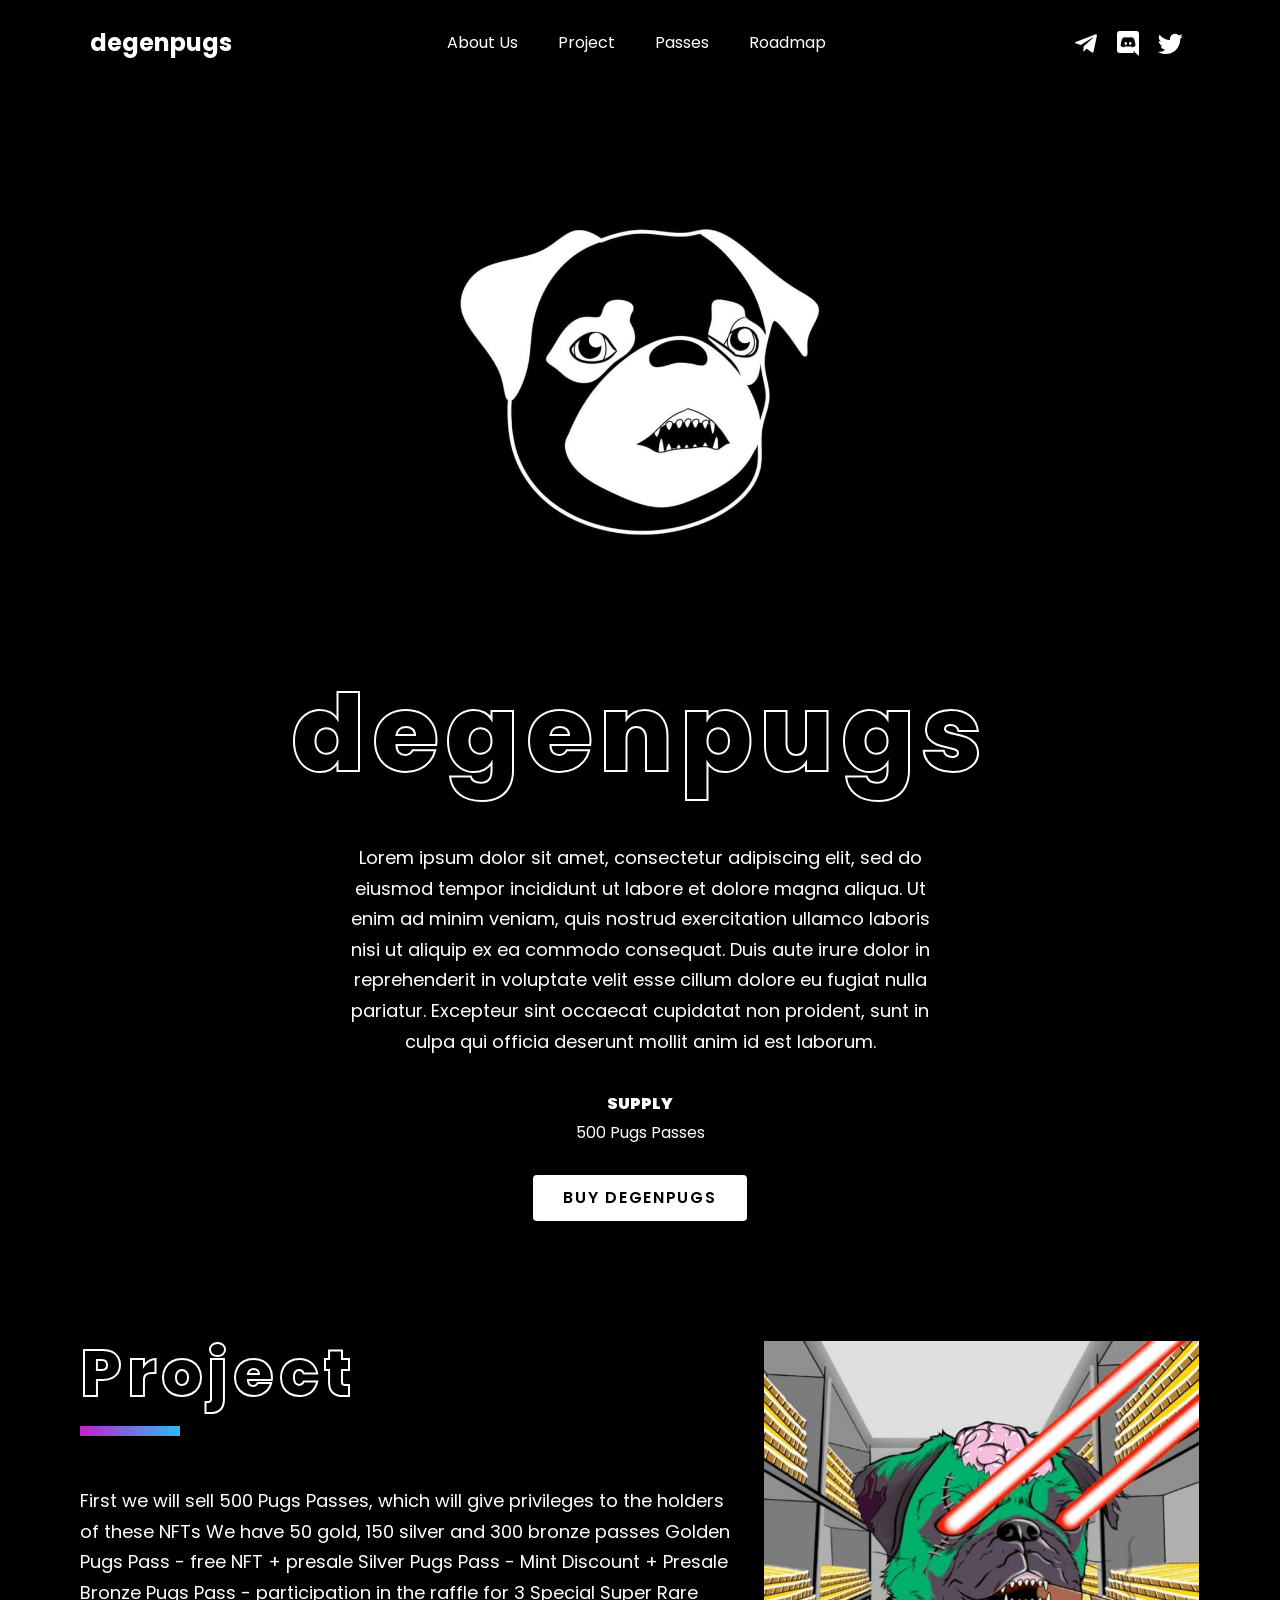
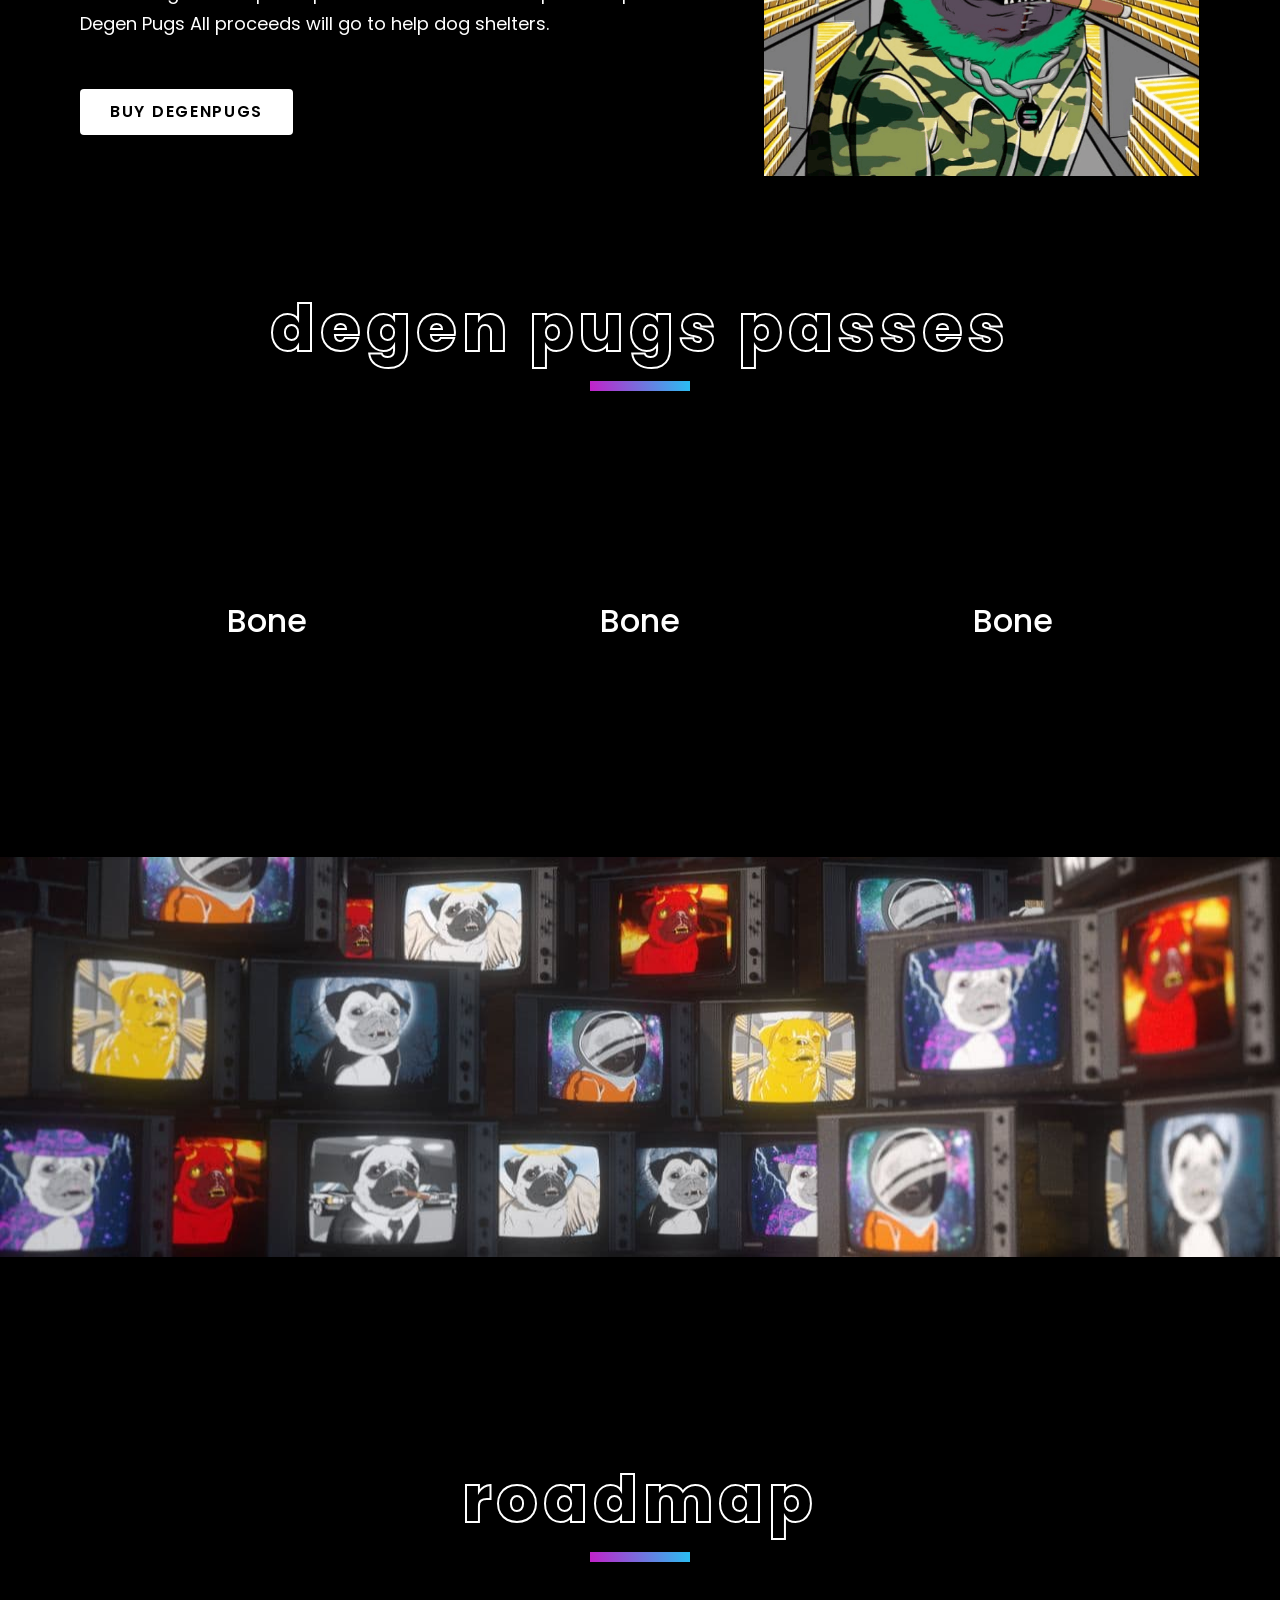
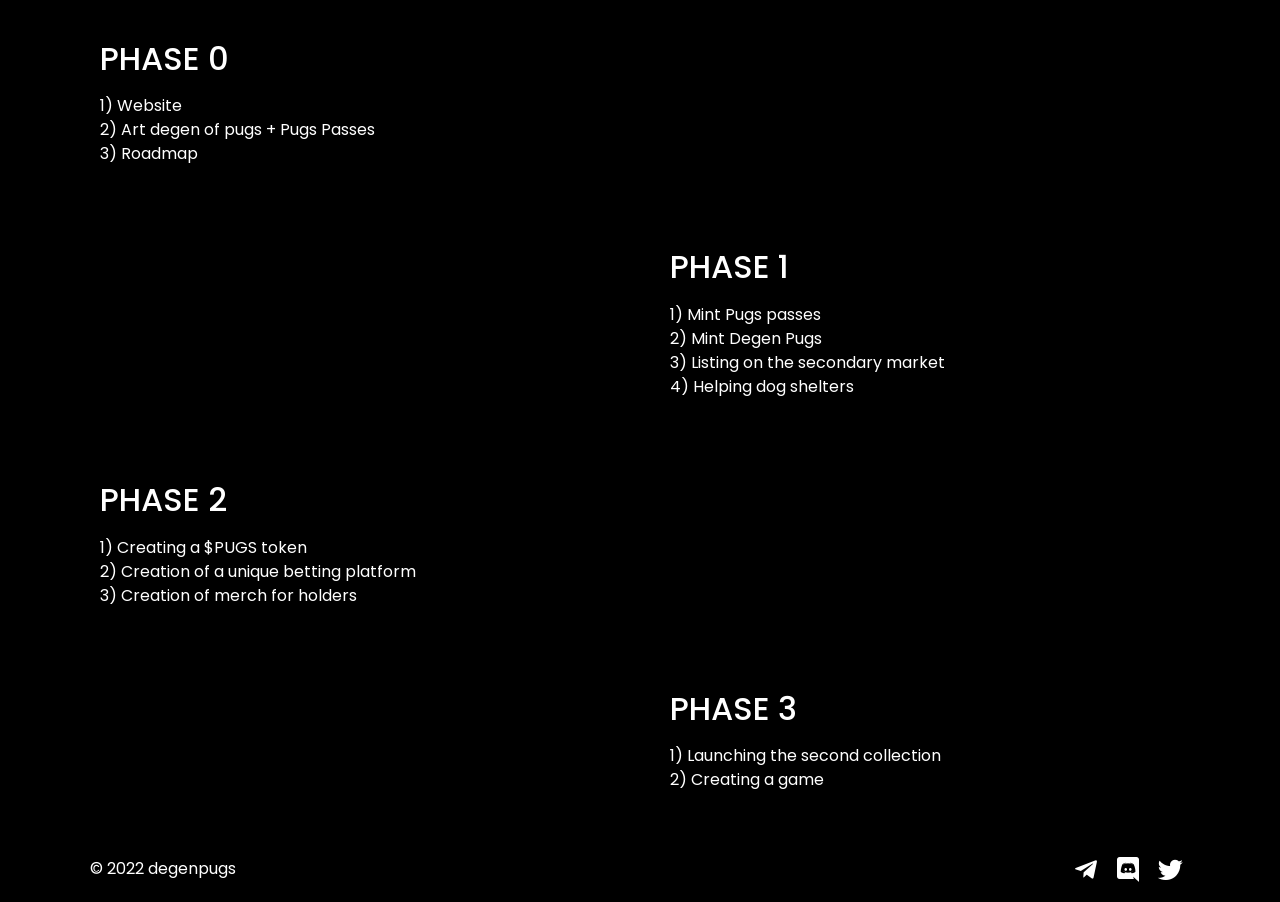
==== commit a48c6784: "Update index.html" ====
--- a/index.html
+++ b/index.html
@@ -152,7 +152,7 @@
 				</div>
 				<div id="about"a class="elementor-element elementor-element-b5e7550 elementor-widget elementor-widget-heading" data-id="b5e7550" data-element_type="widget" data-widget_type="heading.default">
 				<div class="elementor-widget-container">
-			<h1 class="elementor-heading-title elementor-size">degenpugs</h1>			</div>
+			<h1 class="elementor-heading-title elementor-size"><big>degenpugs</big></h1>			</div>
 				</div>
 				<div class="elementor-element elementor-element-1592184 elementor-widget__width-initial elementor-widget elementor-widget-heading" data-id="1592184" data-element_type="widget" data-widget_type="heading.default">
 				<div class="elementor-widget-container">
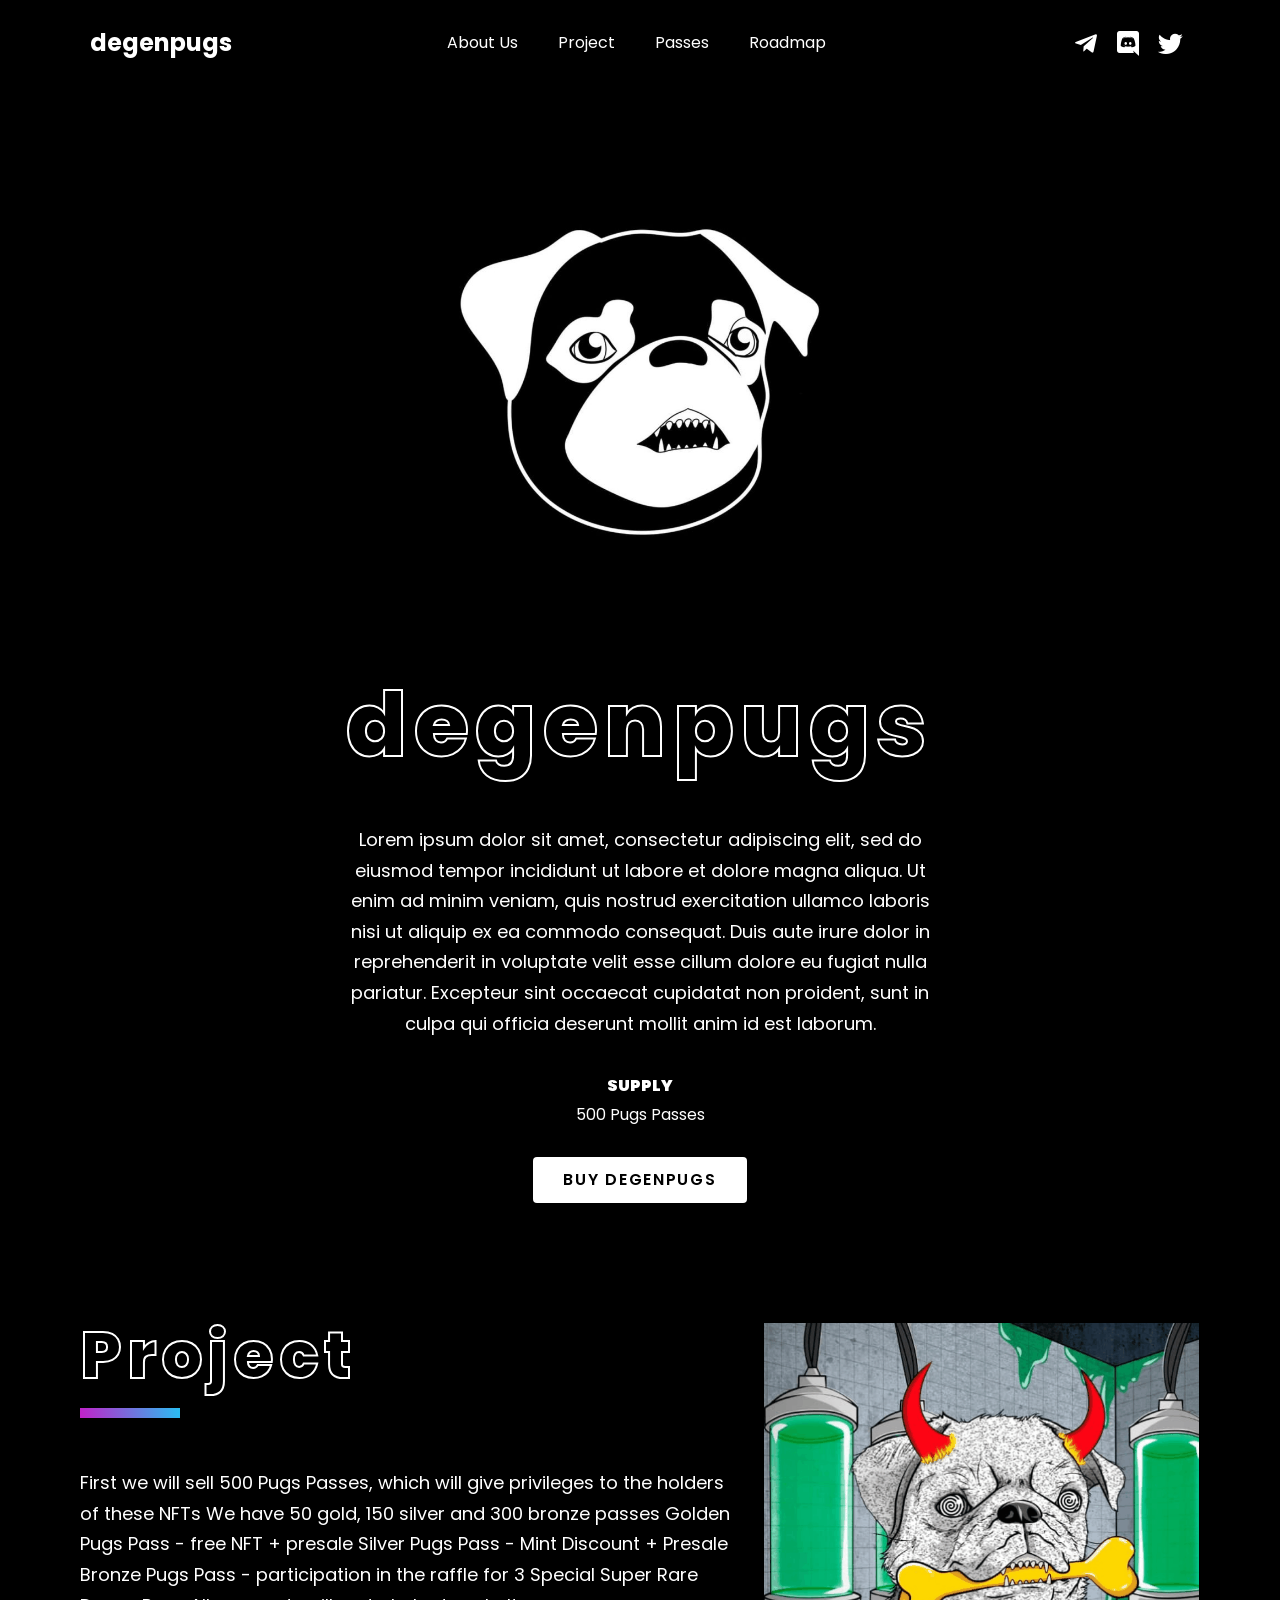
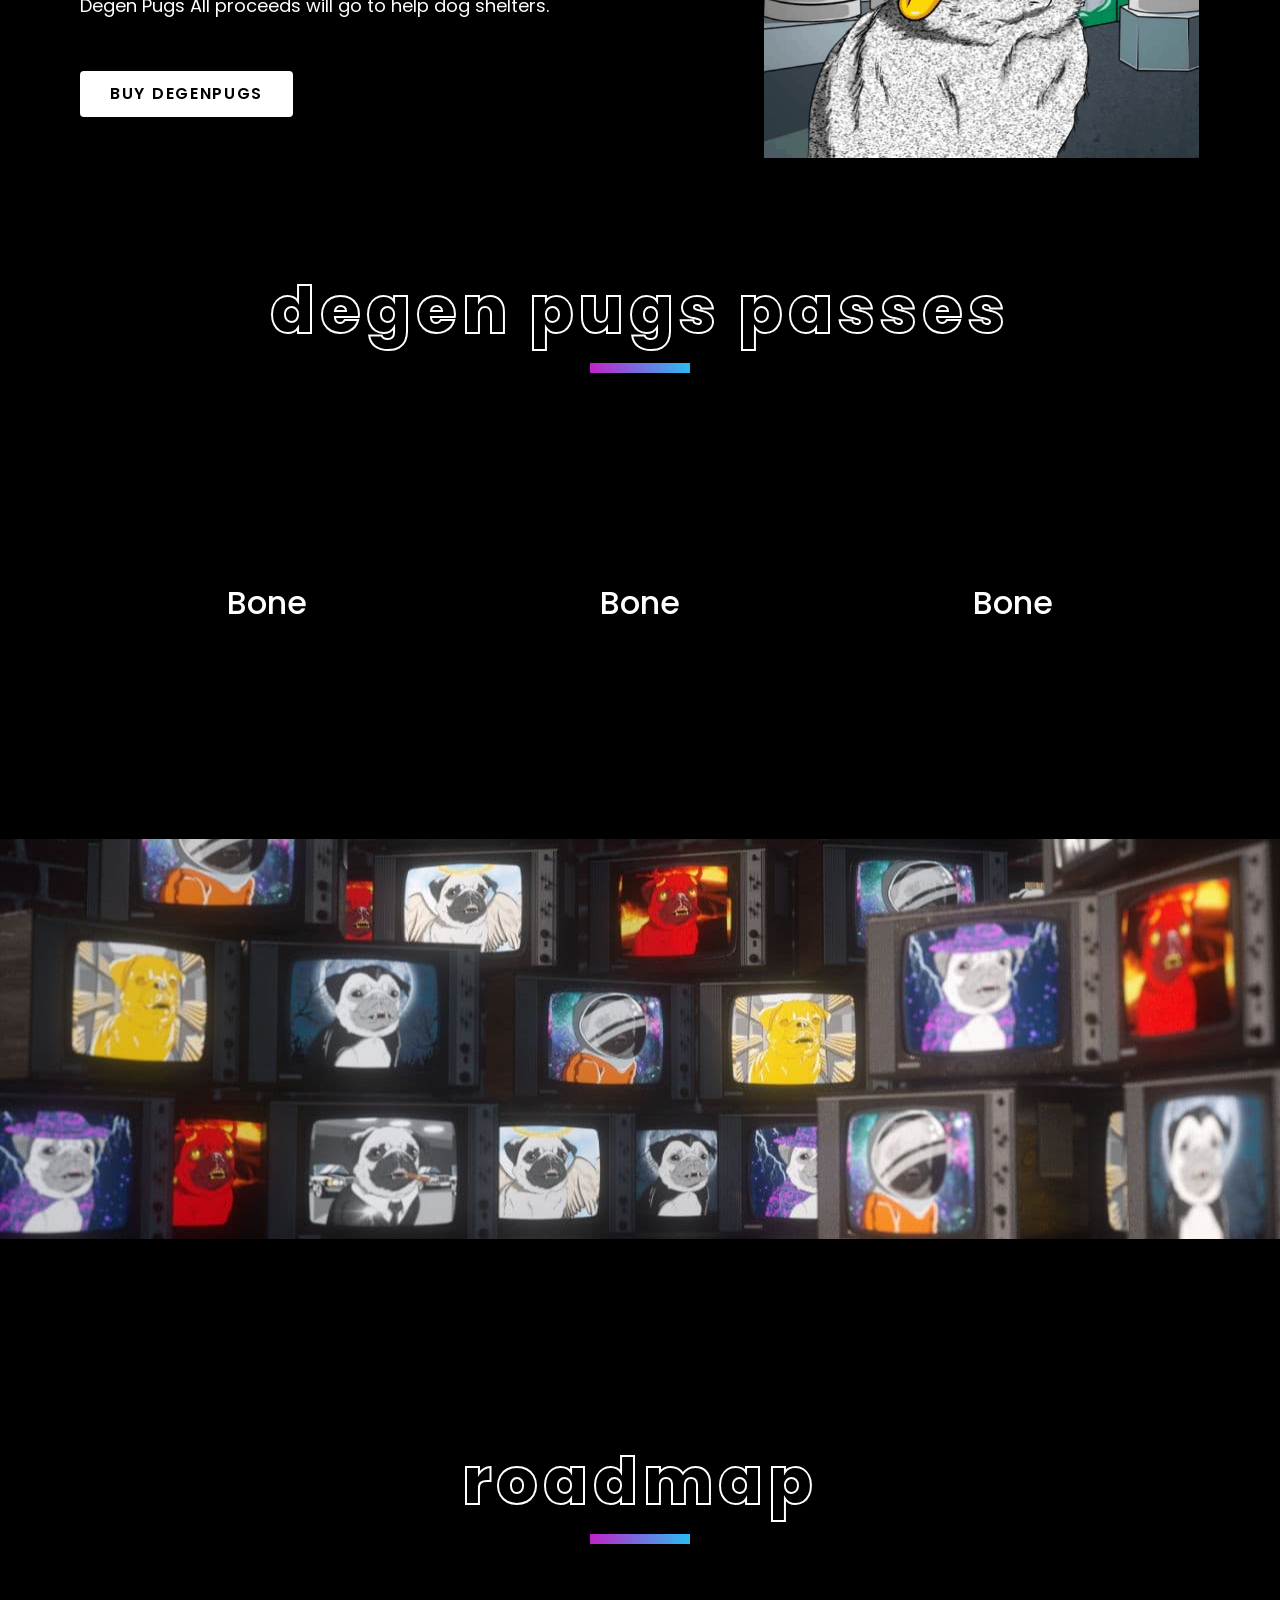
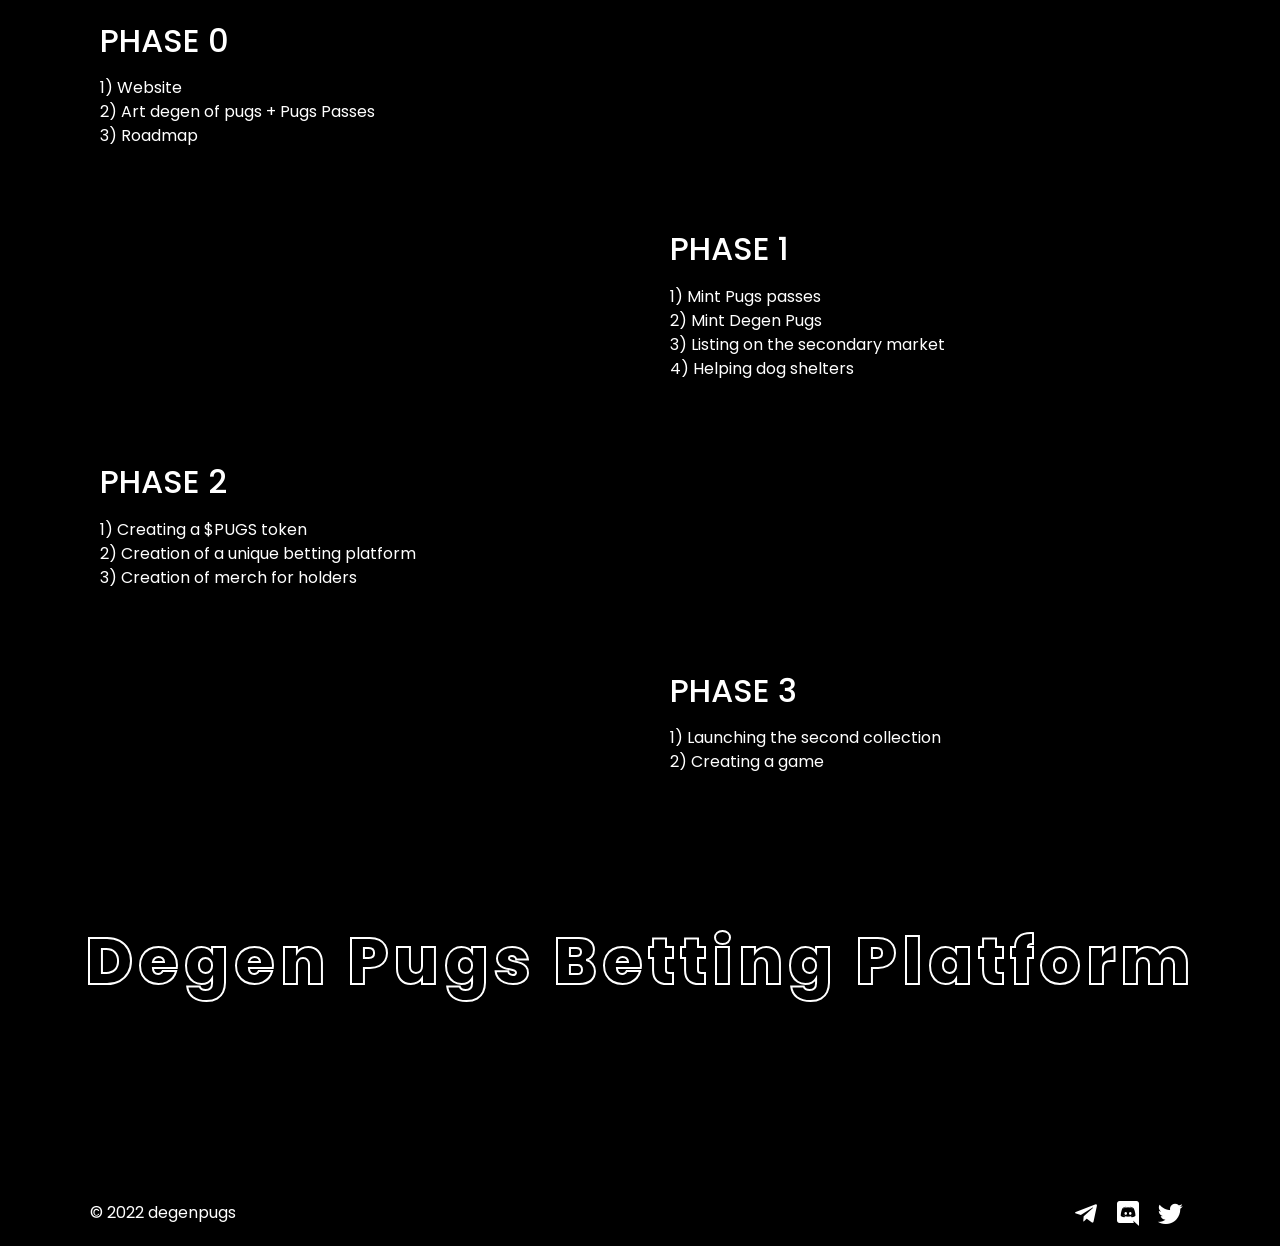
==== commit c14f4d9a: "Add files via upload" ====
--- a/index.html
+++ b/index.html
@@ -152,7 +152,7 @@
 				</div>
 				<div id="about"a class="elementor-element elementor-element-b5e7550 elementor-widget elementor-widget-heading" data-id="b5e7550" data-element_type="widget" data-widget_type="heading.default">
 				<div class="elementor-widget-container">
-			<h1 class="elementor-heading-title elementor-size"><big>degenpugs</big></h1>			</div>
+			<h1 class="elementor-heading-title elementor-size">degenpugs</h1>			</div>
 				</div>
 				<div class="elementor-element elementor-element-1592184 elementor-widget__width-initial elementor-widget elementor-widget-heading" data-id="1592184" data-element_type="widget" data-widget_type="heading.default">
 				<div class="elementor-widget-container">
@@ -431,6 +431,24 @@
 		</div>
 							</div>
 		</section>
+		<section class="elementor-section elementor-top-section elementor-element elementor-element-6a8fb4d elementor-section-boxed elementor-section-height-default elementor-section-height-default" data-id="6a8fb4d" data-element_type="section">
+			<div class="elementor-container elementor-column-gap-default">
+		<div class="elementor-column elementor-col-100 elementor-top-column elementor-element elementor-element-c9ad4de" data-id="c9ad4de" data-element_type="column">
+<div class="elementor-widget-wrap elementor-element-populated">
+					<div class="elementor-element elementor-element-f46ee67 elementor-widget elementor-widget-menu-anchor" data-id="f46ee67" data-element_type="widget" data-widget_type="menu-anchor.default">
+	<div class="elementor-widget-container">
+		<div id="Degen Pugs Betting Platform" class="elementor-menu-anchor"></div>
+	</div>
+	</div>
+	<div class="elementor-element elementor-element-eef0929 elementor-widget elementor-widget-heading" data-id="eef0929" data-element_type="widget" data-widget_type="heading.default">
+	<div class="elementor-widget-container">
+<h2 class="elementor-heading-title elementor-size-default">Degen Pugs Betting Platform
+</h2>		</div>
+	</div>
+	<div class="elementor-widget-container">
+		<video id="myvid" src="wp-content\uploads\2022\03\1234.mp4"autoplay muted loop playsinline></video> <script>document.getElementById('myvid').currentTime=0.03;</script>					</div>
+	</div>
+</section>
 				<section class="elementor-section elementor-top-section elementor-element elementor-element-ba51176 elementor-section-boxed elementor-section-height-default elementor-section-height-default" data-id="ba51176" data-element_type="section" data-settings="{&quot;background_background&quot;:&quot;classic&quot;}">
 						<div class="elementor-container elementor-column-gap-default">
 					<div class="elementor-column elementor-col-100 elementor-top-column elementor-element elementor-element-f38c8ce" data-id="f38c8ce" data-element_type="column">
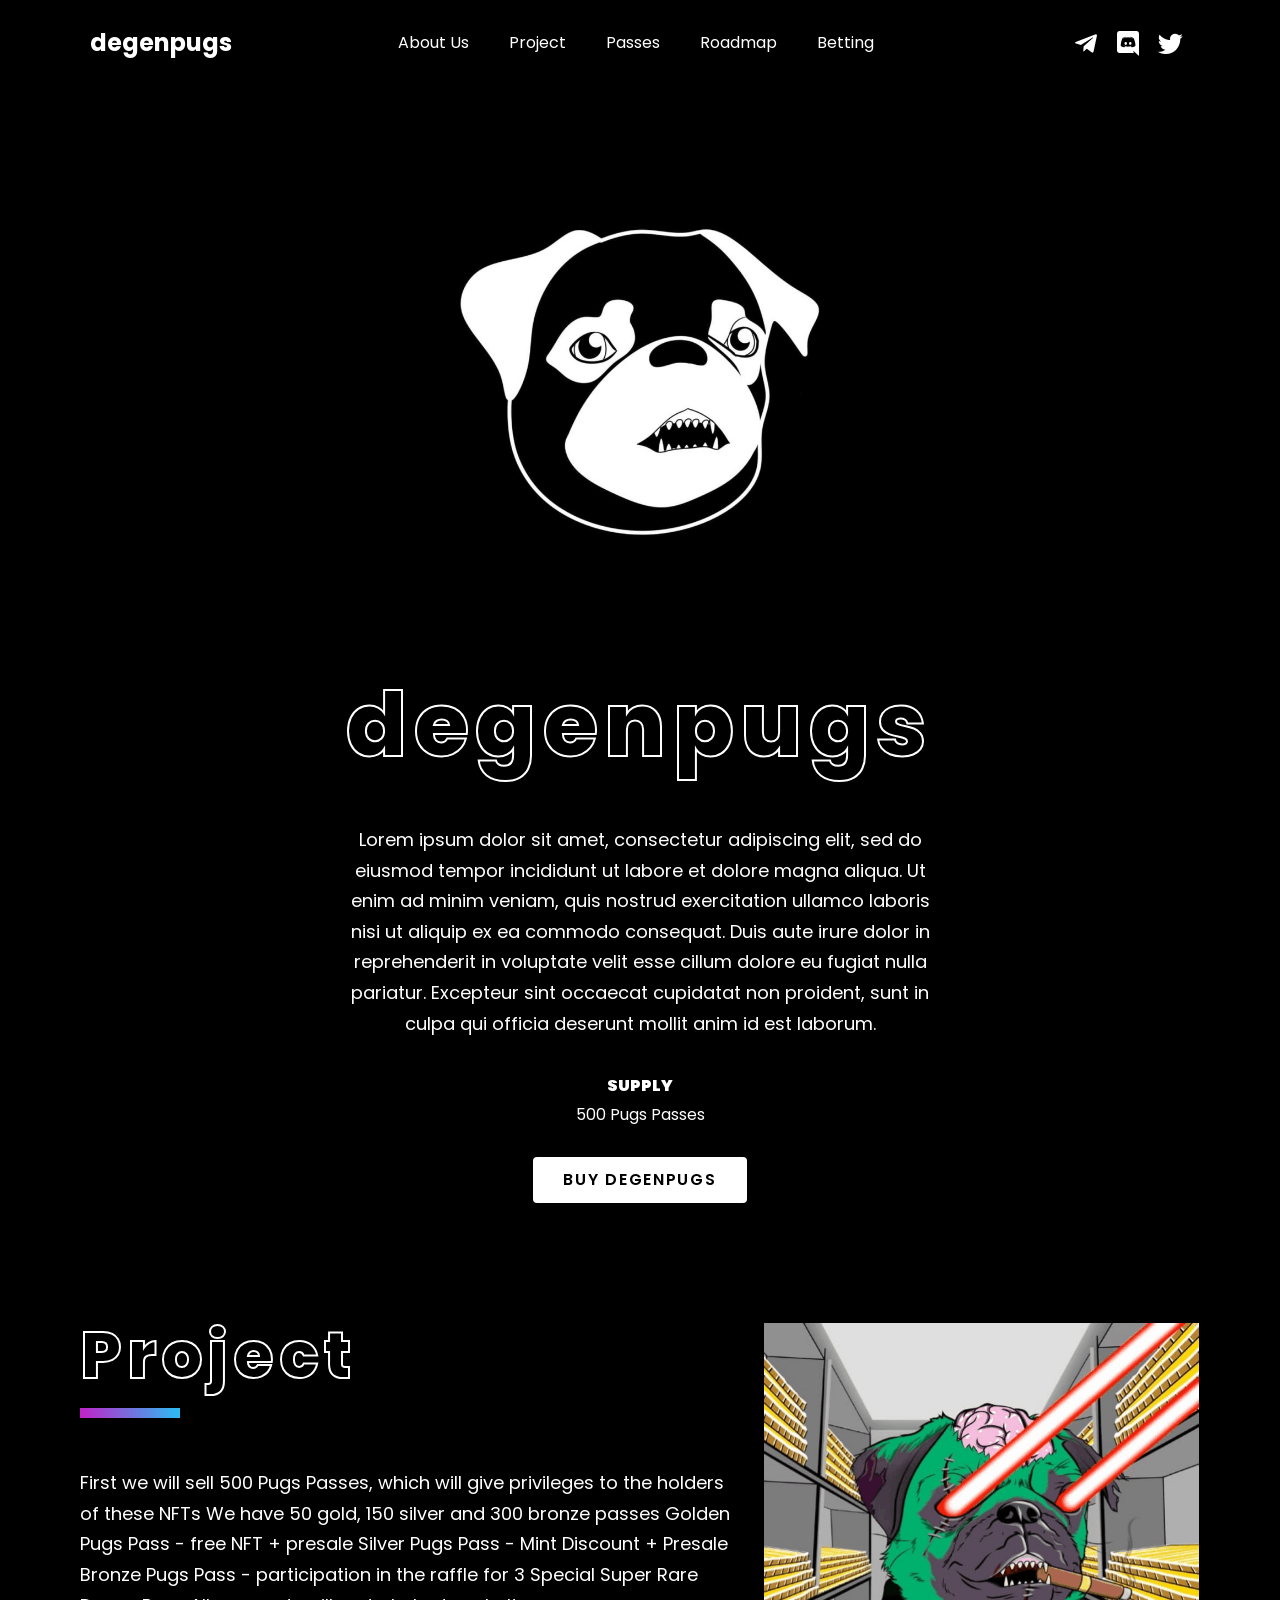
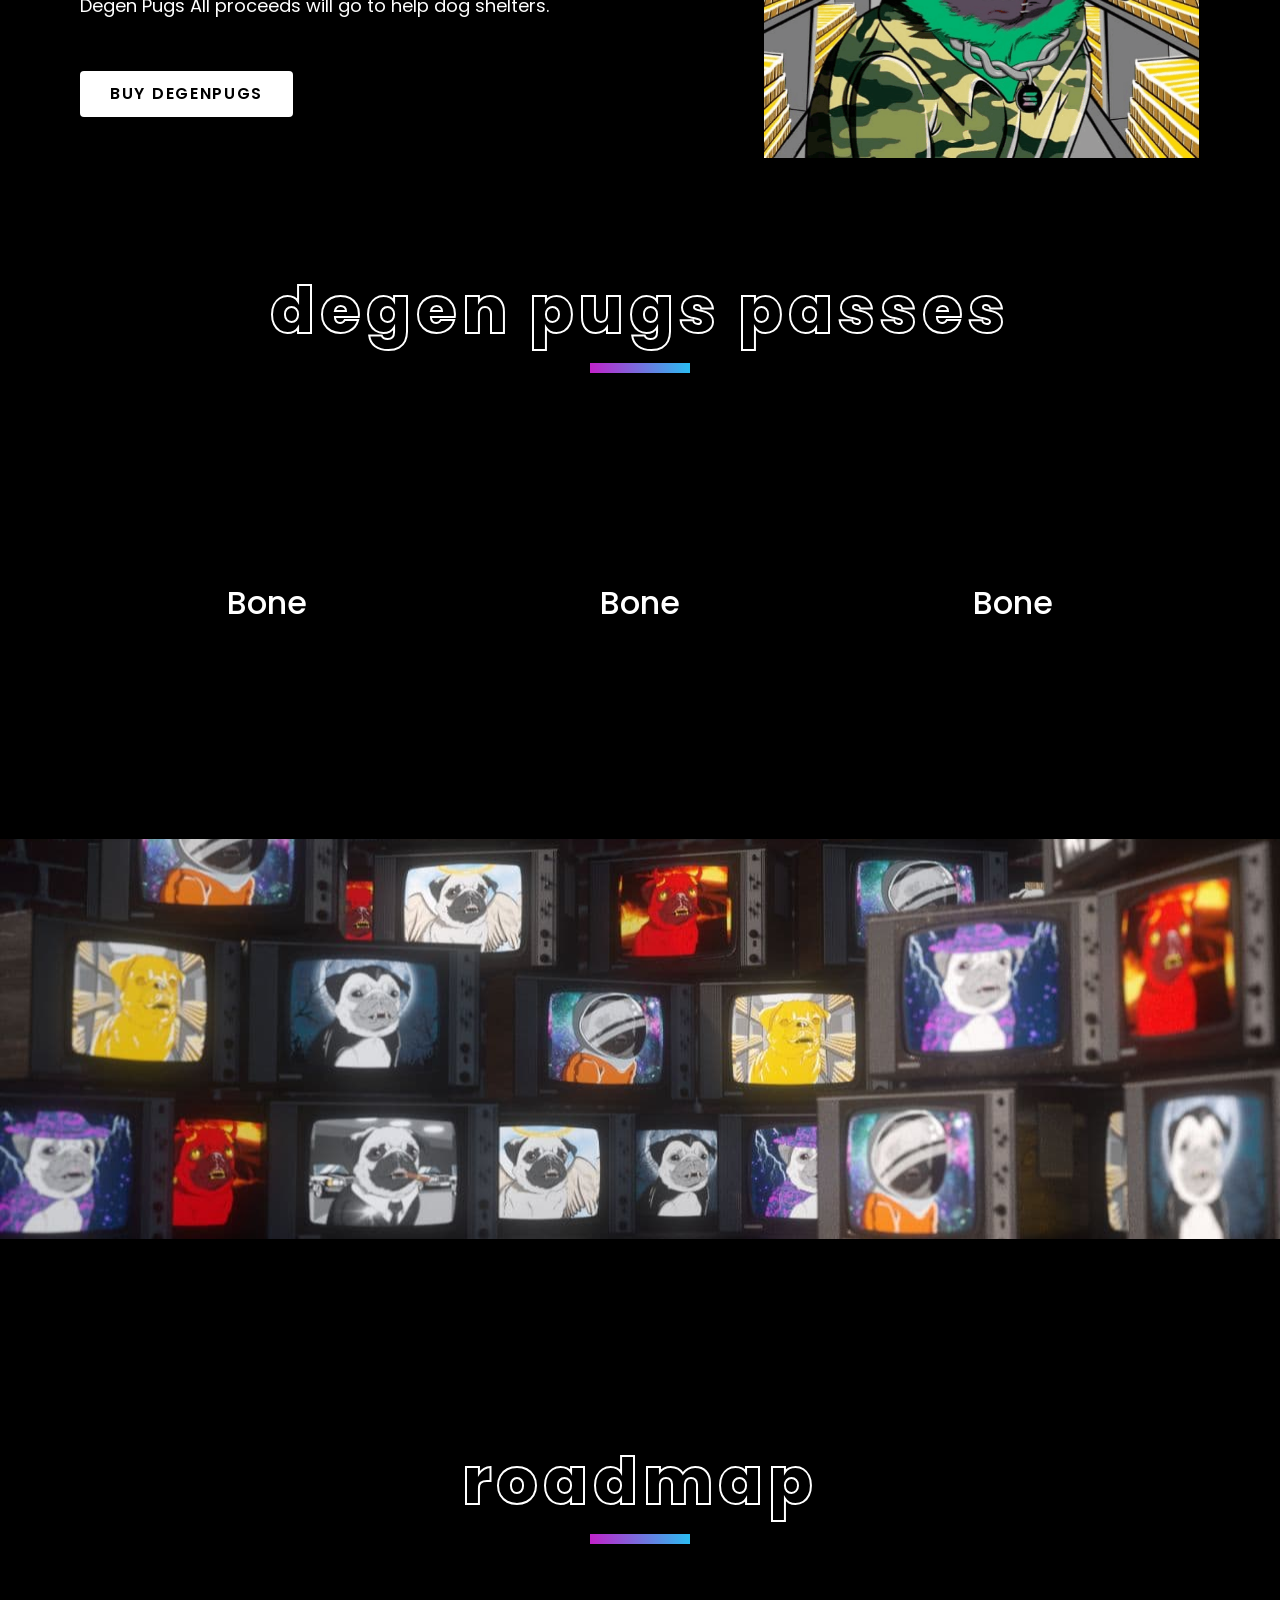
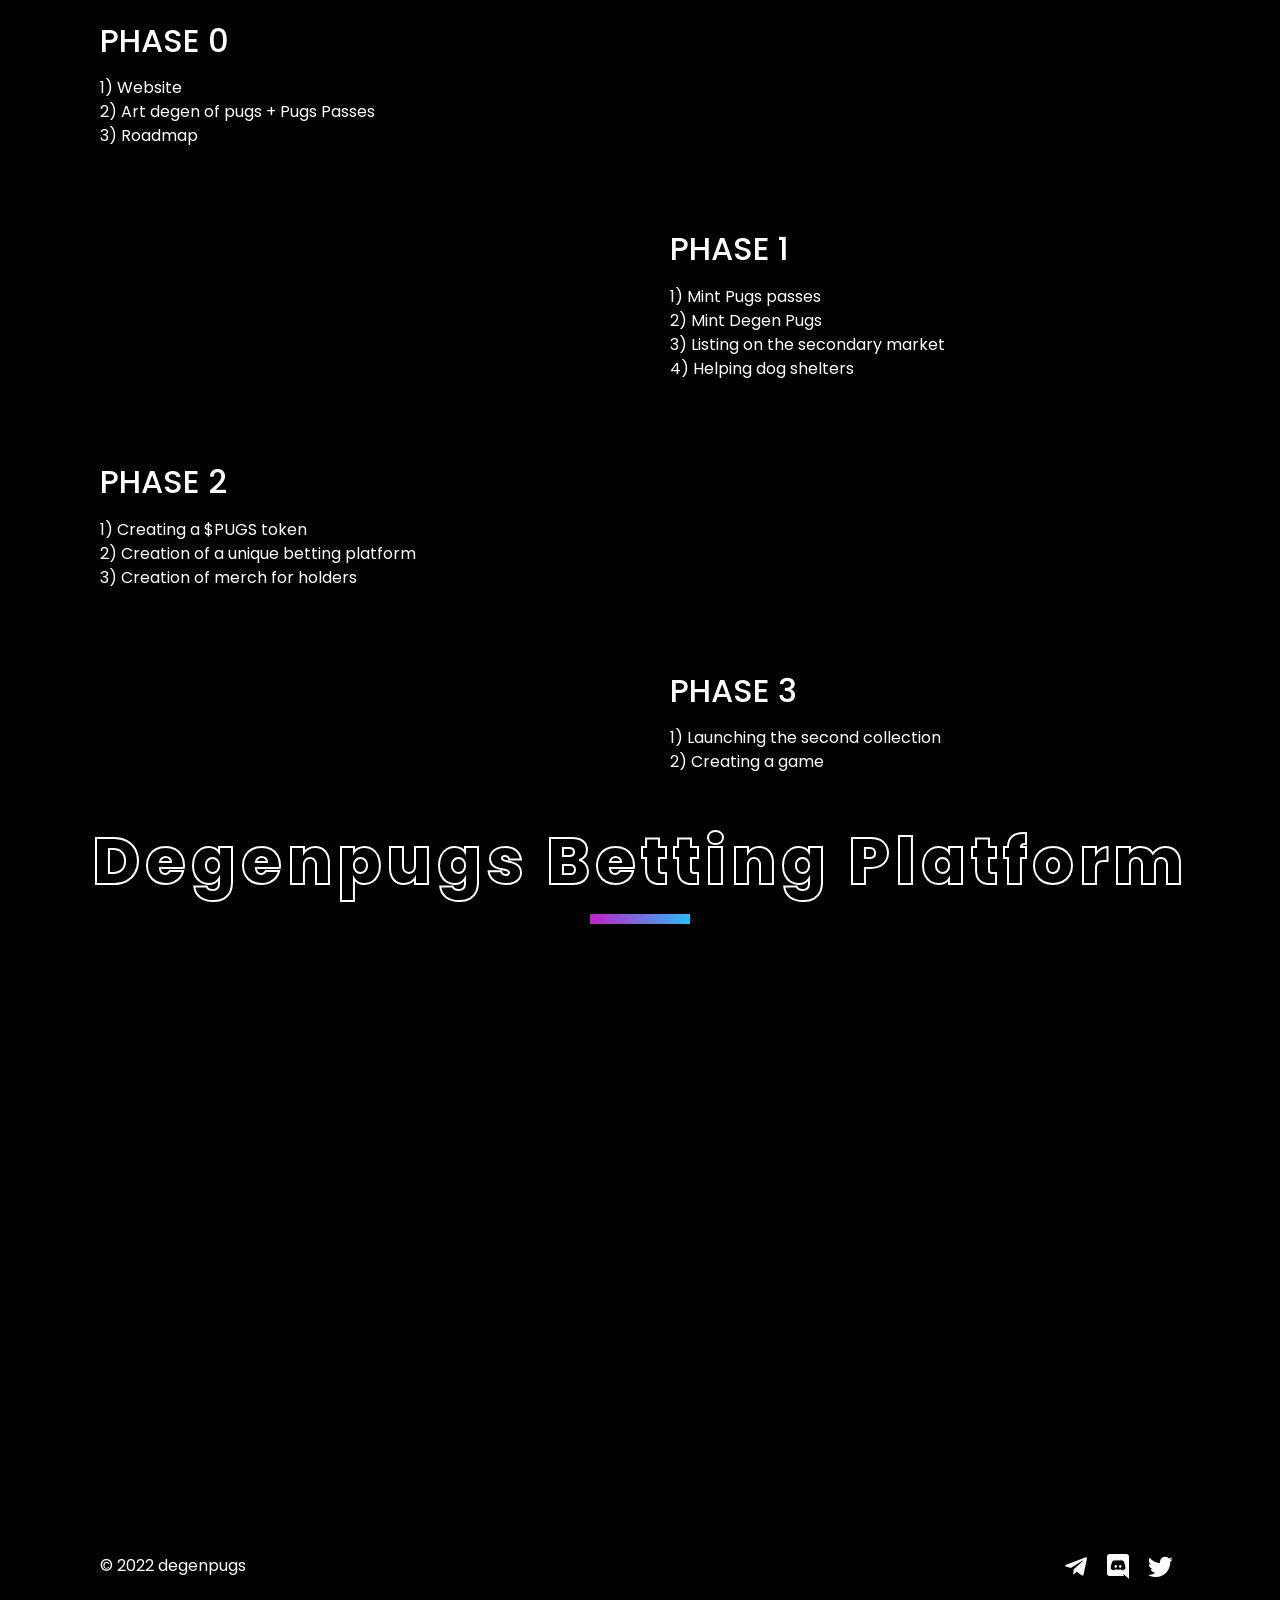
==== commit 54f6e6bc: "Add files via upload" ====
--- a/index.html
+++ b/index.html
@@ -89,6 +89,7 @@
 <li class="menu-item menu-item-type-custom menu-item-object-custom menu-item-29"><a href="index.html#project" class="elementor-item elementor-item-anchor">Project</a></li>
 <li class="menu-item menu-item-type-custom menu-item-object-custom menu-item-31"><a href="index.html#passes" class="elementor-item elementor-item-anchor" >Passes</a></li>
 <li class="menu-item menu-item-type-custom menu-item-object-custom menu-item-30"><a href="index.html#roadmap" class="elementor-item elementor-item-anchor">Roadmap</a></li>
+<li class="menu-item menu-item-type-custom menu-item-object-custom menu-item-31"><a href="index.html#betting" class="elementor-item elementor-item-anchor">Betting</a></li>
 </ul>			</nav>
 					<div class="elementor-menu-toggle" role="button" tabindex="0" aria-label="Menu Toggle" aria-expanded="false">
 			<i aria-hidden="true" role="presentation" class="elementor-menu-toggle__icon--open eicon-menu-bar"></i><i aria-hidden="true" role="presentation" class="elementor-menu-toggle__icon--close eicon-close"></i>			<span class="elementor-screen-only">Menu</span>
@@ -98,6 +99,7 @@
 <li class="menu-item menu-item-type-custom menu-item-object-custom menu-item-29"><a href="index.html#project" class="elementor-item elementor-item-anchor" tabindex="-1">Project</a></li>
 <li class="menu-item menu-item-type-custom menu-item-object-custom menu-item-31"><a href="index.html#passes" class="elementor-item elementor-item-anchor" tabindex="-1">Passes</a></li>
 <li class="menu-item menu-item-type-custom menu-item-object-custom menu-item-30"><a href="index.html#roadmap" class="elementor-item elementor-item-anchor" tabindex="-1">Roadmap</a></li>
+<li class="menu-item menu-item-type-custom menu-item-object-custom menu-item-31"><a href="index.html#roadmap" class="elementor-item elementor-item-anchor" tabindex="-1">Betting</a></li>
 </ul>			</nav>
 				</div>
 				</div>
@@ -430,26 +432,38 @@
 					</div>
 		</div>
 							</div>
-		</section>
-		<section class="elementor-section elementor-top-section elementor-element elementor-element-6a8fb4d elementor-section-boxed elementor-section-height-default elementor-section-height-default" data-id="6a8fb4d" data-element_type="section">
-			<div class="elementor-container elementor-column-gap-default">
-		<div class="elementor-column elementor-col-100 elementor-top-column elementor-element elementor-element-c9ad4de" data-id="c9ad4de" data-element_type="column">
-<div class="elementor-widget-wrap elementor-element-populated">
-					<div class="elementor-element elementor-element-f46ee67 elementor-widget elementor-widget-menu-anchor" data-id="f46ee67" data-element_type="widget" data-widget_type="menu-anchor.default">
-	<div class="elementor-widget-container">
-		<div id="Degen Pugs Betting Platform" class="elementor-menu-anchor"></div>
-	</div>
-	</div>
-	<div class="elementor-element elementor-element-eef0929 elementor-widget elementor-widget-heading" data-id="eef0929" data-element_type="widget" data-widget_type="heading.default">
-	<div class="elementor-widget-container">
-<h2 class="elementor-heading-title elementor-size-default">Degen Pugs Betting Platform
-</h2>		</div>
-	</div>
-	<div class="elementor-widget-container">
-		<video id="myvid" src="wp-content\uploads\2022\03\1234.mp4"autoplay muted loop playsinline></video> <script>document.getElementById('myvid').currentTime=0.03;</script>					</div>
-	</div>
-</section>
-				<section class="elementor-section elementor-top-section elementor-element elementor-element-ba51176 elementor-section-boxed elementor-section-height-default elementor-section-height-default" data-id="ba51176" data-element_type="section" data-settings="{&quot;background_background&quot;:&quot;classic&quot;}">
+							<div class="elementor-container elementor-column-gap-default">
+								<div class="elementor-column elementor-col-100 elementor-top-column elementor-element elementor-element-c9ad4de" data-id="c9ad4de" data-element_type="column">
+						<div class="elementor-widget-wrap elementor-element-populated">
+											<div class="elementor-element elementor-element-f46ee67 elementor-widget elementor-widget-menu-anchor" data-id="f46ee67" data-element_type="widget" data-widget_type="menu-anchor.default">
+							<div class="elementor-widget-container">
+								<div id="betting" class="elementor-menu-anchor"></div>
+							</div>
+							</div>
+							<div class="elementor-element elementor-element-eef0929 elementor-widget elementor-widget-heading" data-id="eef0929" data-element_type="widget" data-widget_type="heading.default">
+							<div  class="elementor-widget-container">
+						<h2  class="elementor-heading-title elementor-size-default">Degenpugs Betting Platform
+			</h2>		</div>
+							</div>
+							<div class="elementor-element elementor-element-38cf743 elementor-widget__width-initial elementor-widget elementor-widget-spacer" data-id="38cf743" data-element_type="widget" data-widget_type="spacer.default">
+							<div class="elementor-widget-container">
+								<div class="elementor-spacer">
+						<div class="elementor-spacer-inner"></div>
+					</div>
+							</div>
+							</div><video id="myvid" src="wp-content\uploads\2022\03\1234.mp4"autoplay muted loop playsinline></video> <script>document.getElementById('myvid').currentTime=0.03;</script>
+							<div class="elementor-element elementor-element-bddd044 elementor-widget elementor-widget-pp-timeline" data-id="bddd044" data-element_type="widget" data-settings="{&quot;layout&quot;:&quot;vertical&quot;,&quot;card_arrow&quot;:&quot;yes&quot;,&quot;animate_cards&quot;:&quot;yes&quot;}" data-widget_type="pp-timeline.default">
+							<div class="elementor-widget-container">
+								<div class="pp-timeline-wrapper">
+						
+						<div class="pp-timeline pp-timeline-vertical pp-timeline-center" data-timeline-layout="vertical">
+												<div class="pp-timeline-connector-wrap">
+									<div class="pp-timeline-connector">
+										<div class="pp-timeline-connector-inner">
+										</div>
+									</div>
+								</div>
+				<section class="elementor-section elementor-top-section elementor-element elementor-element-ba51176 elementor-section-boxed elementor-section-height-default elementor-section-height-default" data-id="ba51176" data-element_type="section" data-settings="{&quot;background_background&quot;:&quot;classic&quot;}"> 
 						<div class="elementor-container elementor-column-gap-default">
 					<div class="elementor-column elementor-col-100 elementor-top-column elementor-element elementor-element-f38c8ce" data-id="f38c8ce" data-element_type="column">
 			<div class="elementor-widget-wrap elementor-element-populated">
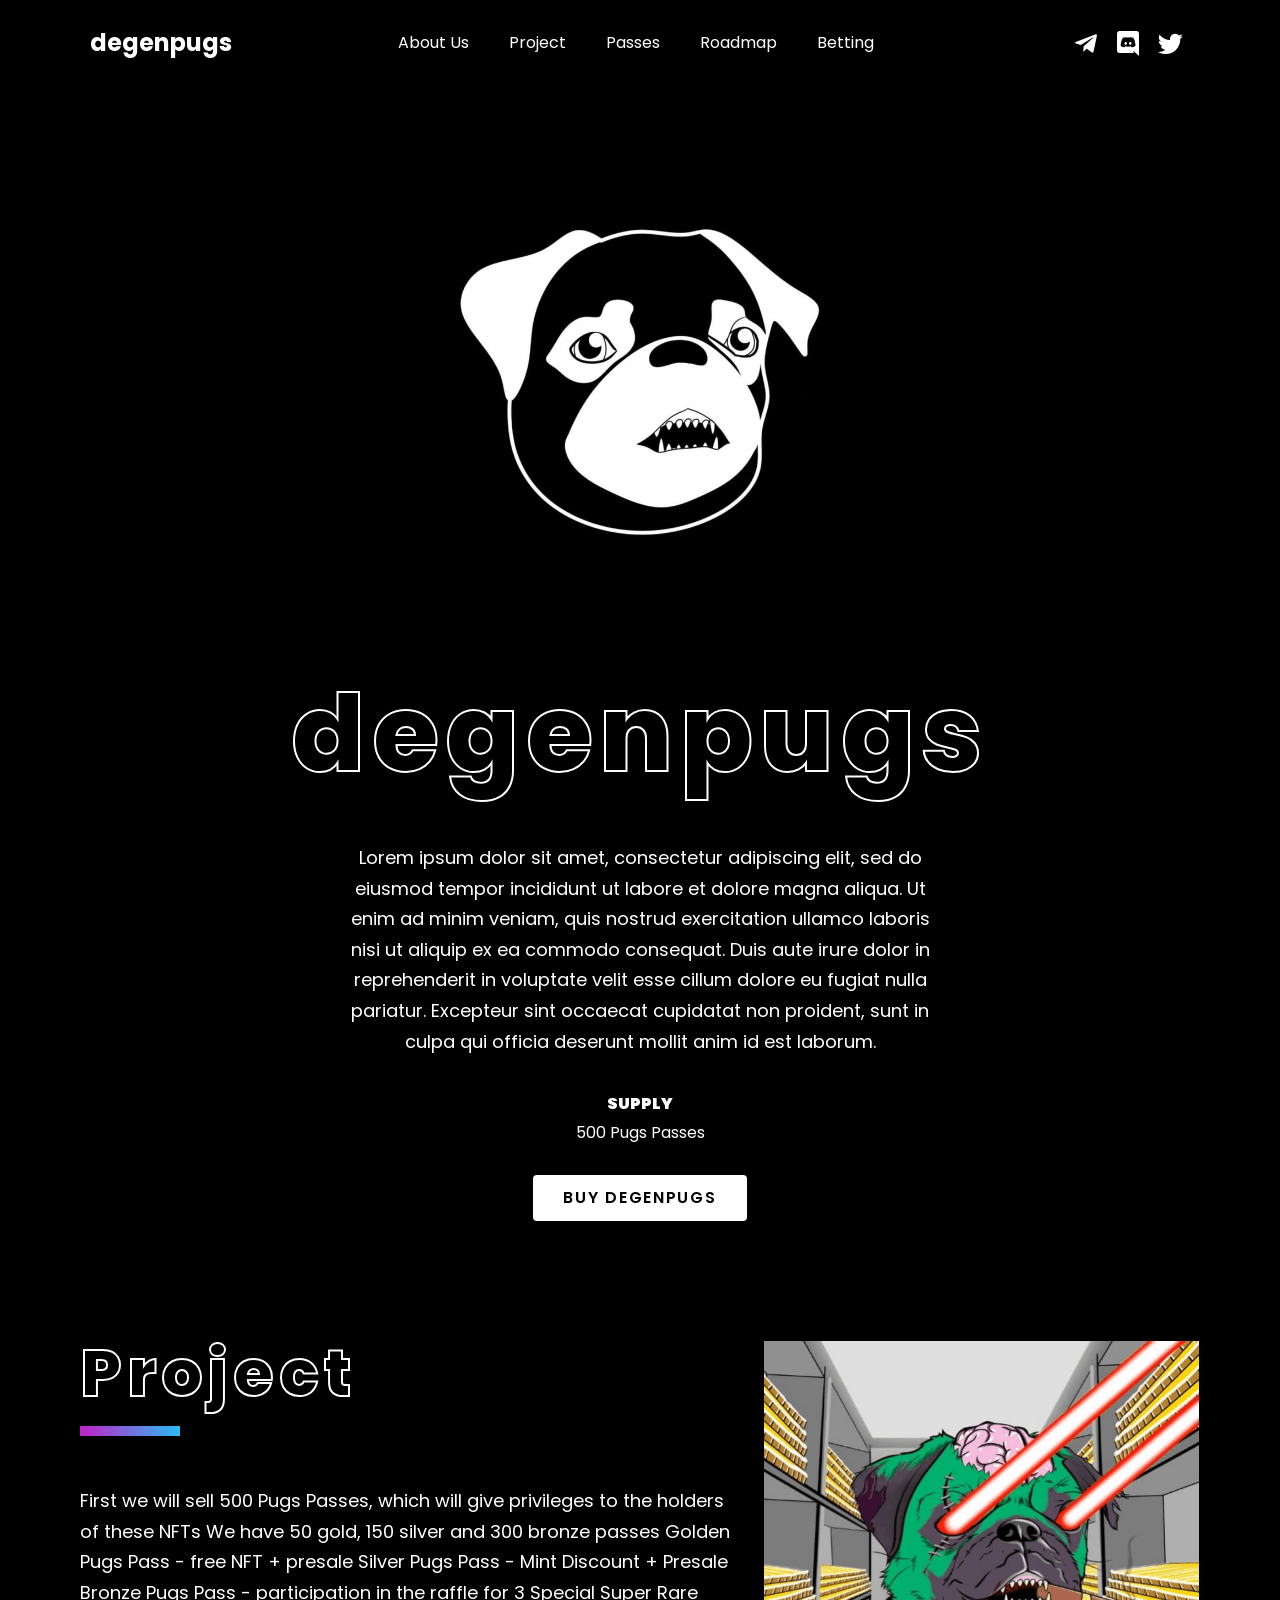
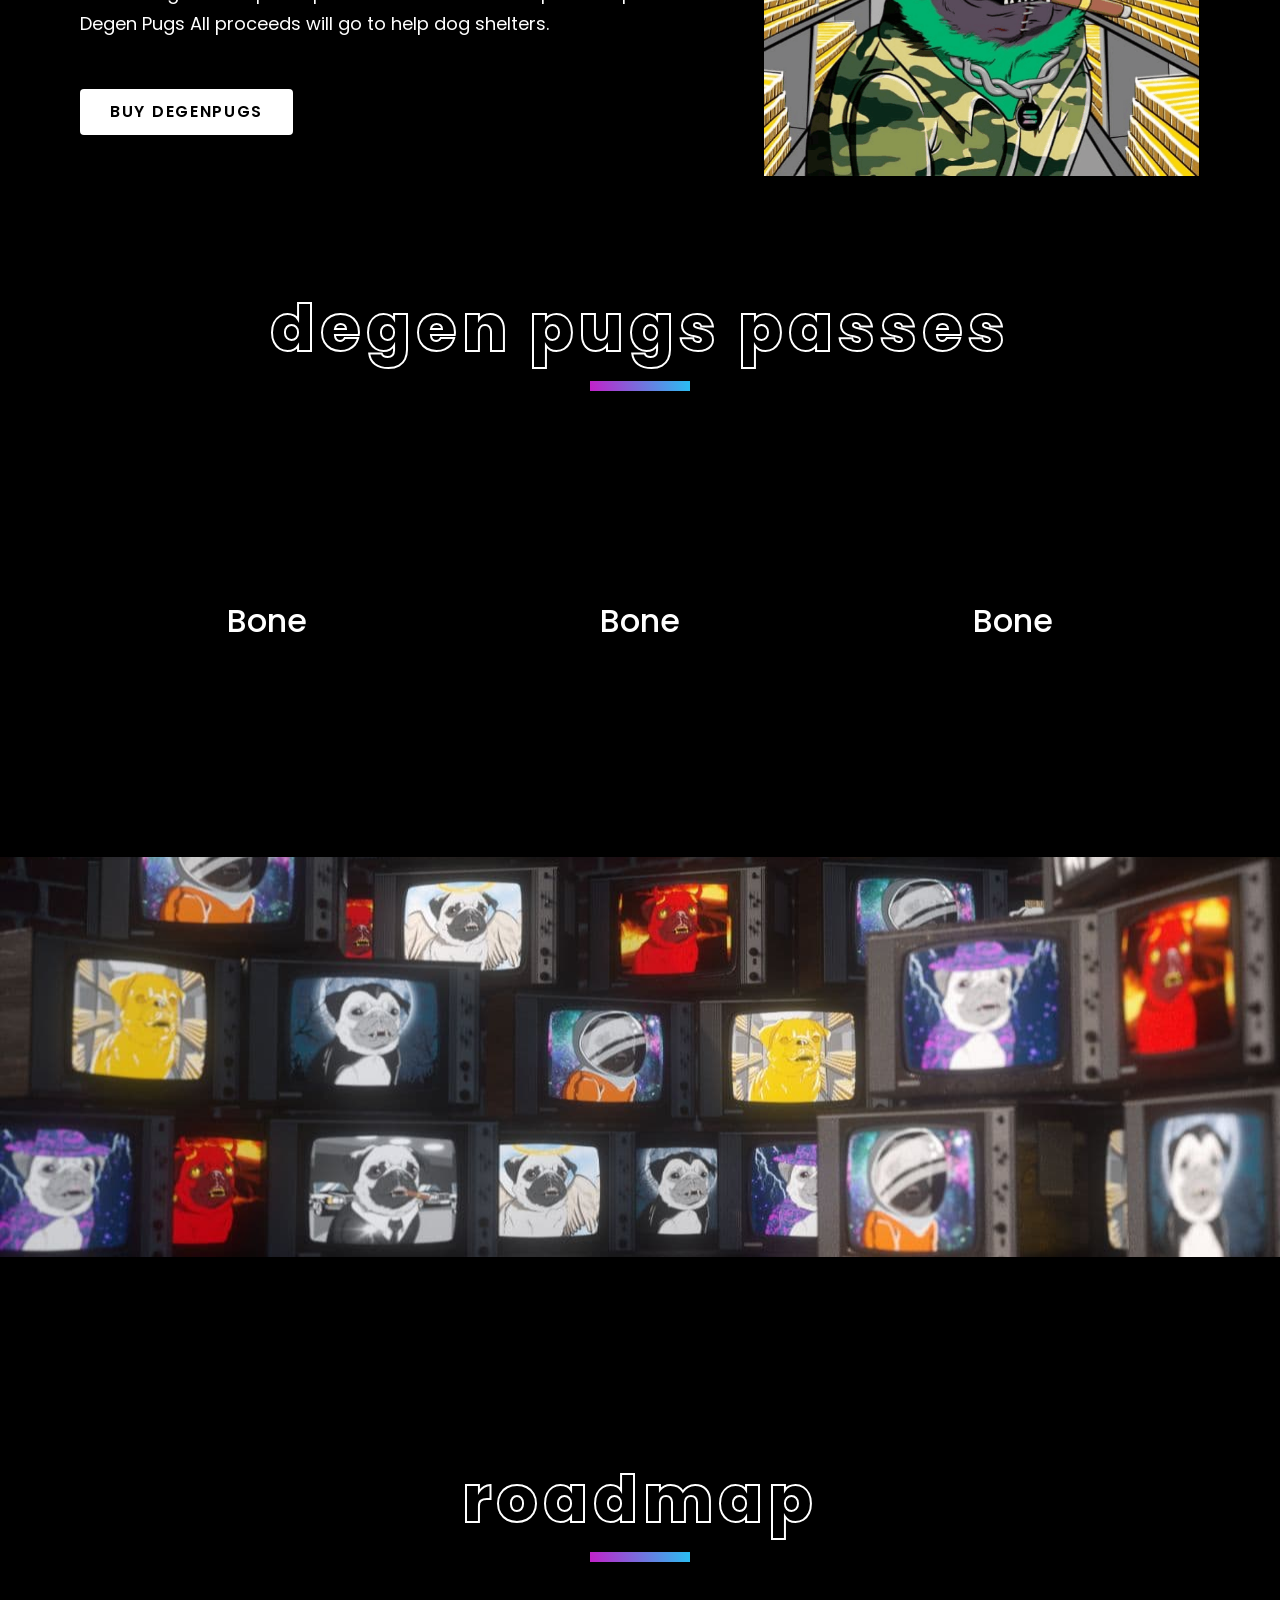
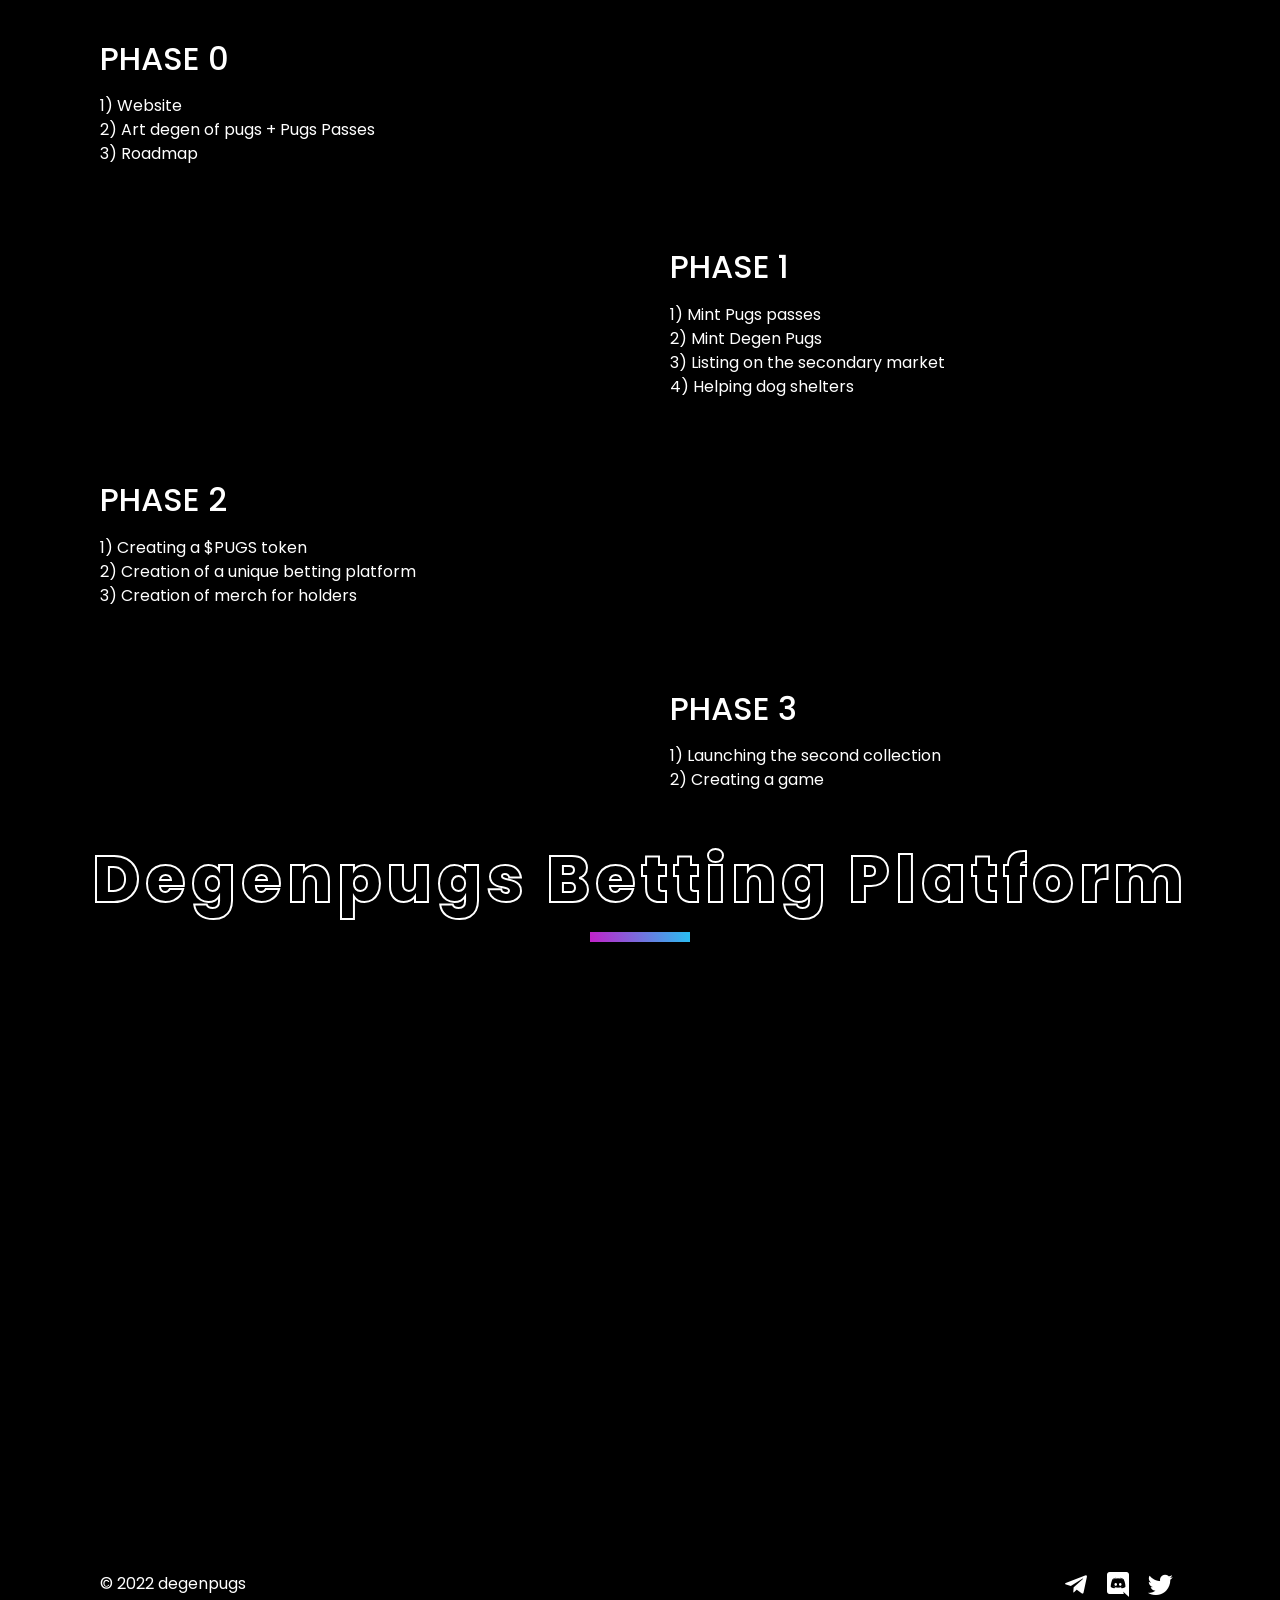
==== commit 8dbeaa60: "Update index.html" ====
--- a/index.html
+++ b/index.html
@@ -154,7 +154,7 @@
 				</div>
 				<div id="about"a class="elementor-element elementor-element-b5e7550 elementor-widget elementor-widget-heading" data-id="b5e7550" data-element_type="widget" data-widget_type="heading.default">
 				<div class="elementor-widget-container">
-			<h1 class="elementor-heading-title elementor-size">degenpugs</h1>			</div>
+			<h1 class="elementor-heading-title elementor-size"><big>degenpugs</big></h1>			</div>
 				</div>
 				<div class="elementor-element elementor-element-1592184 elementor-widget__width-initial elementor-widget elementor-widget-heading" data-id="1592184" data-element_type="widget" data-widget_type="heading.default">
 				<div class="elementor-widget-container">
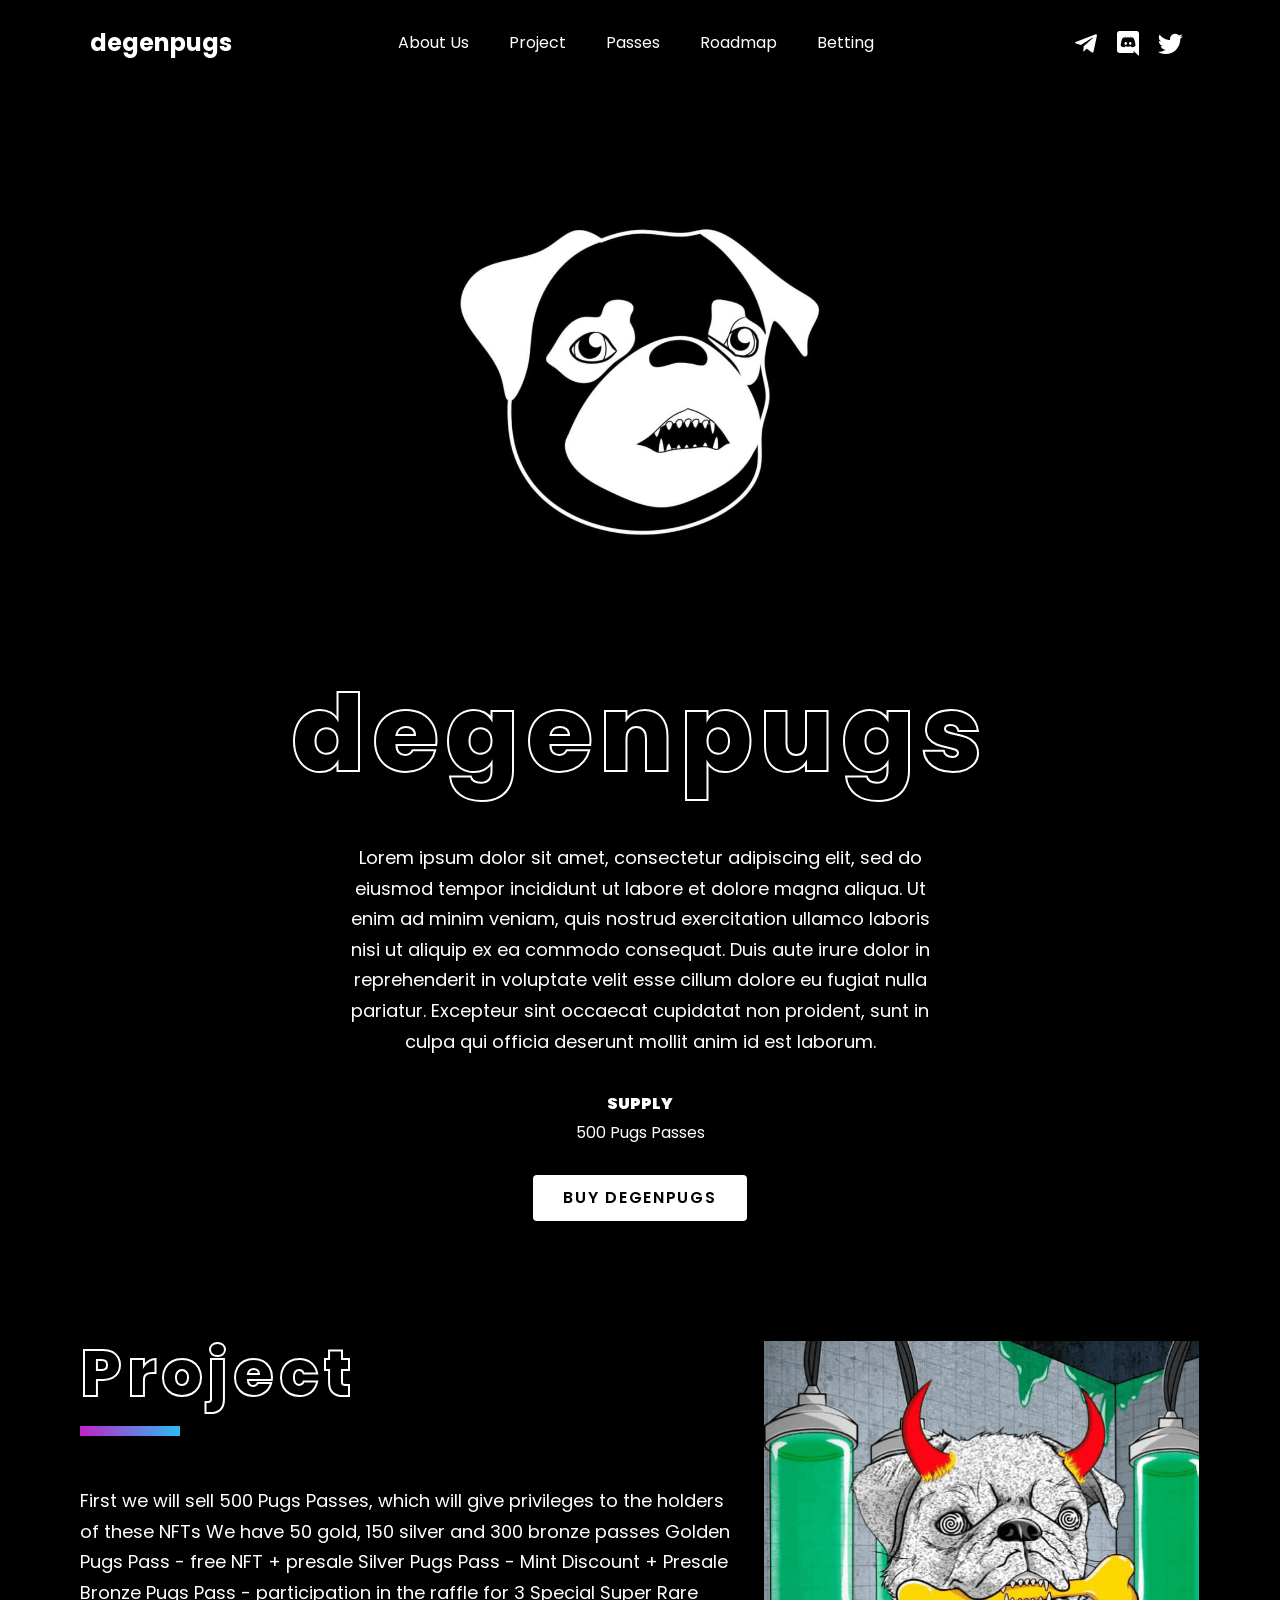
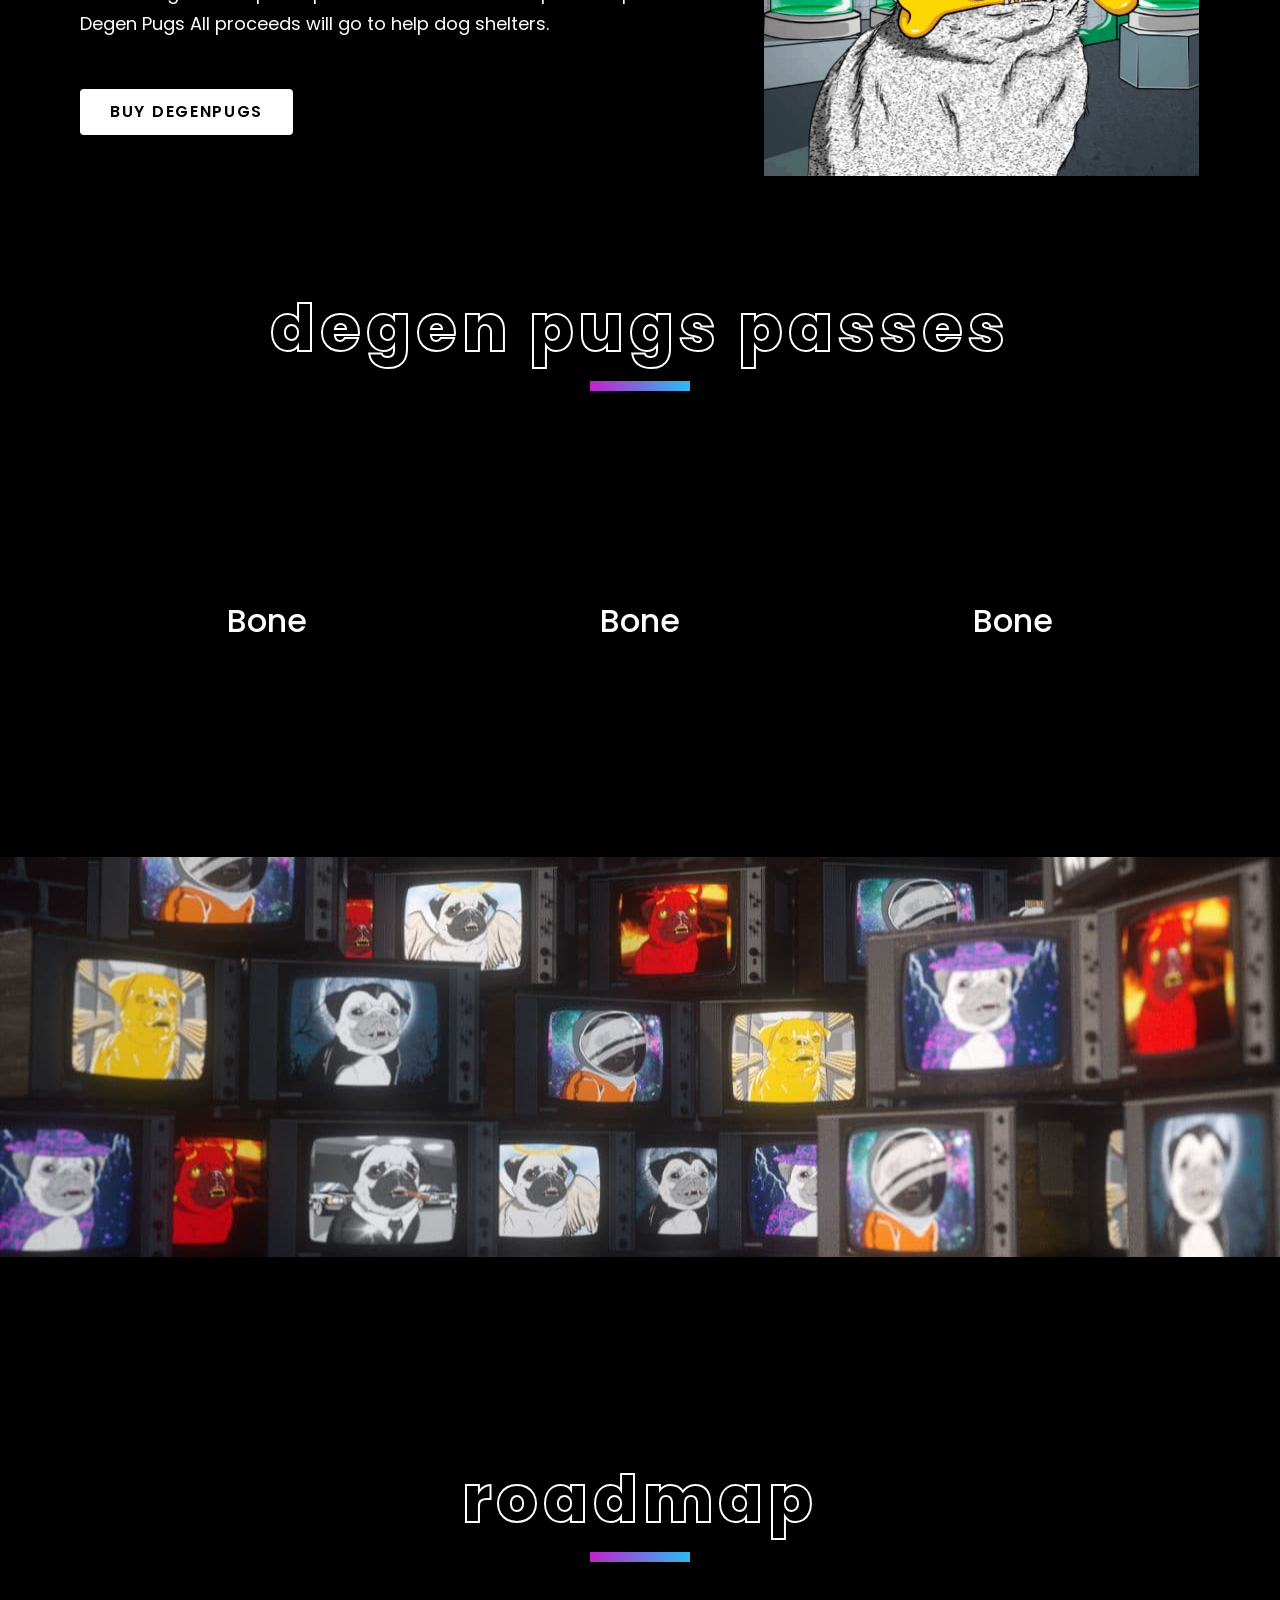
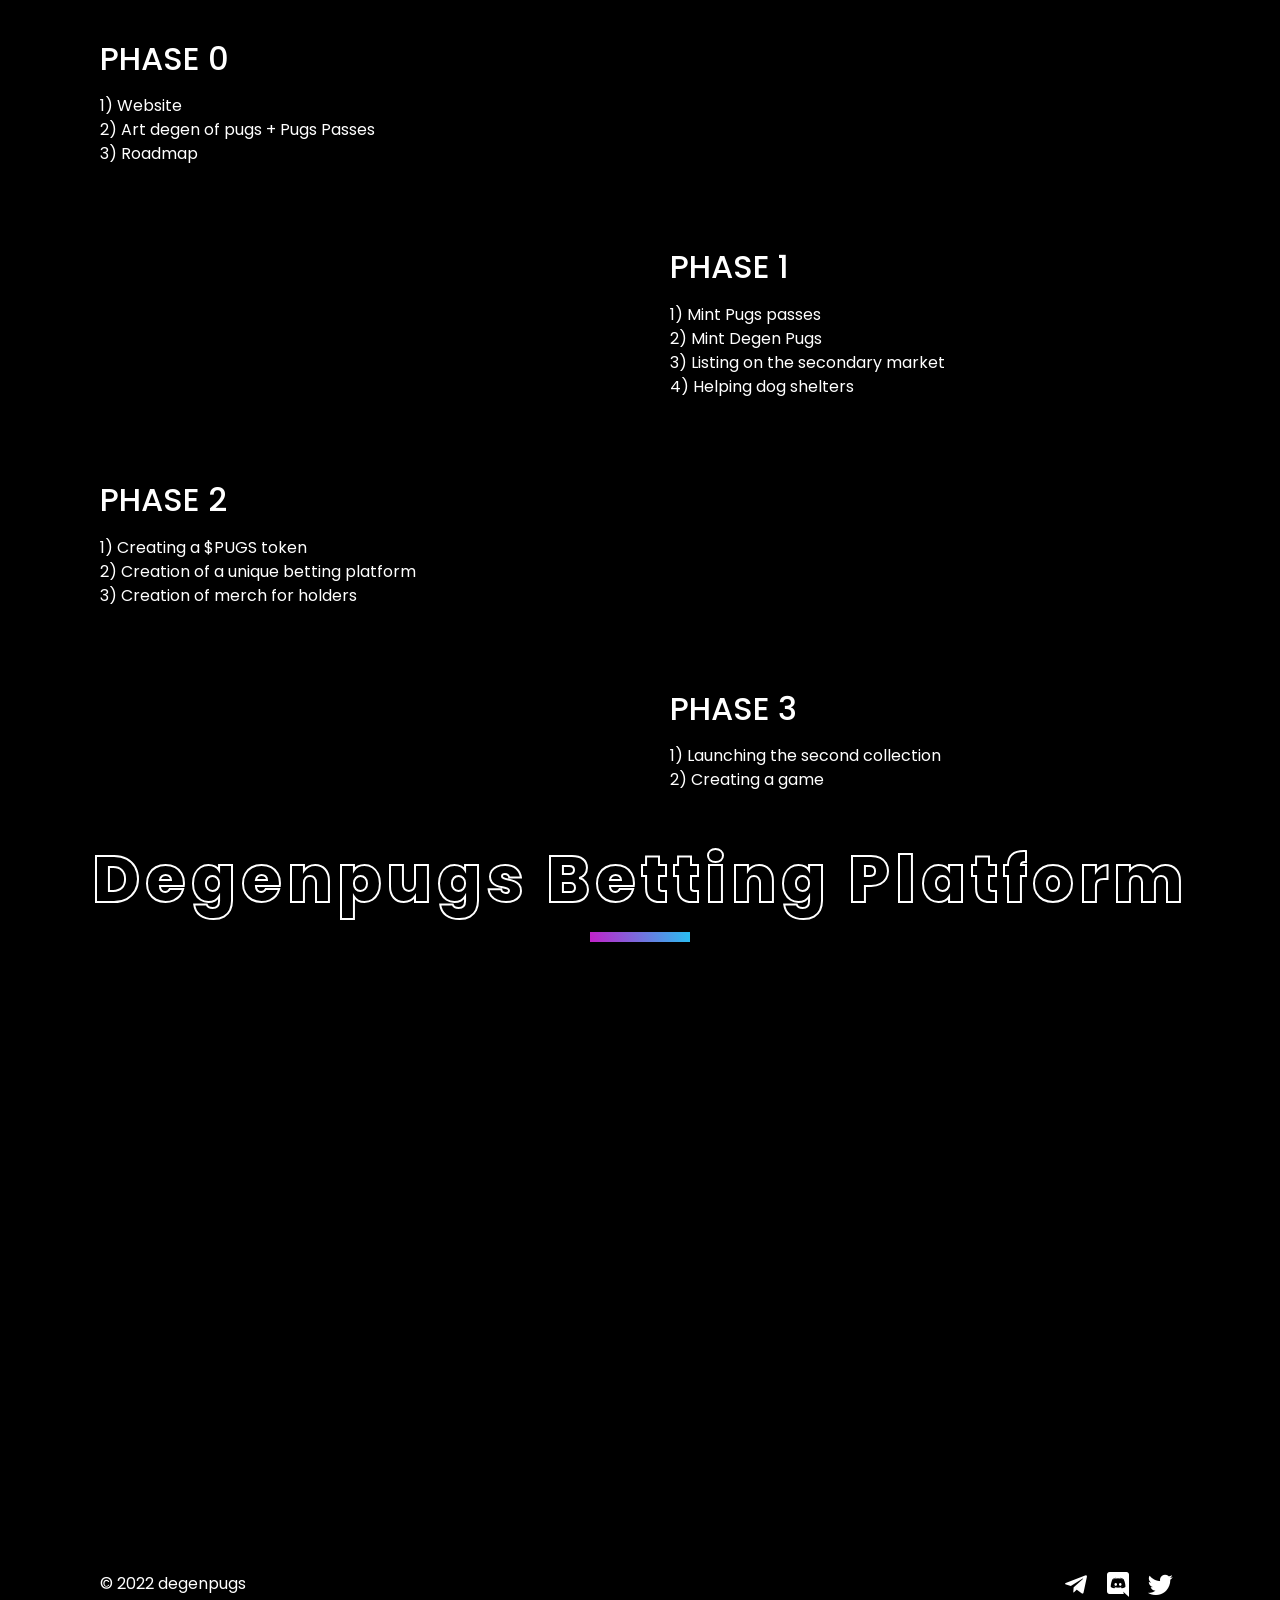
==== commit fb696ecc: "Update index.html" ====
--- a/index.html
+++ b/index.html
@@ -250,7 +250,7 @@
 			<div class="elementor-spacer-inner"></div>
 		</div>
 				</div>
-				</div>
+				</div><div>
 				<section class="elementor-section elementor-inner-section elementor-element elementor-element-548ce85 elementor-section-boxed elementor-section-height-default elementor-section-height-default" data-id="548ce85" data-element_type="section">
 						<div class="elementor-container elementor-column-gap-default">
 					<div class="elementor-column elementor-col-33 elementor-inner-column elementor-element elementor-element-be6ca2b" data-id="be6ca2b" data-element_type="column">
@@ -293,7 +293,7 @@
 		</section>
 					</div>
 		</div>
-							</div>
+							</div></div>
 		</section>
 				<section class="elementor-section elementor-top-section elementor-element elementor-element-8368fd0 elementor-section-height-min-height elementor-section-boxed elementor-section-height-default elementor-section-items-middle" data-id="8368fd0" data-element_type="section" data-settings="{&quot;background_background&quot;:&quot;classic&quot;}">
 						<div class="elementor-container elementor-column-gap-default">
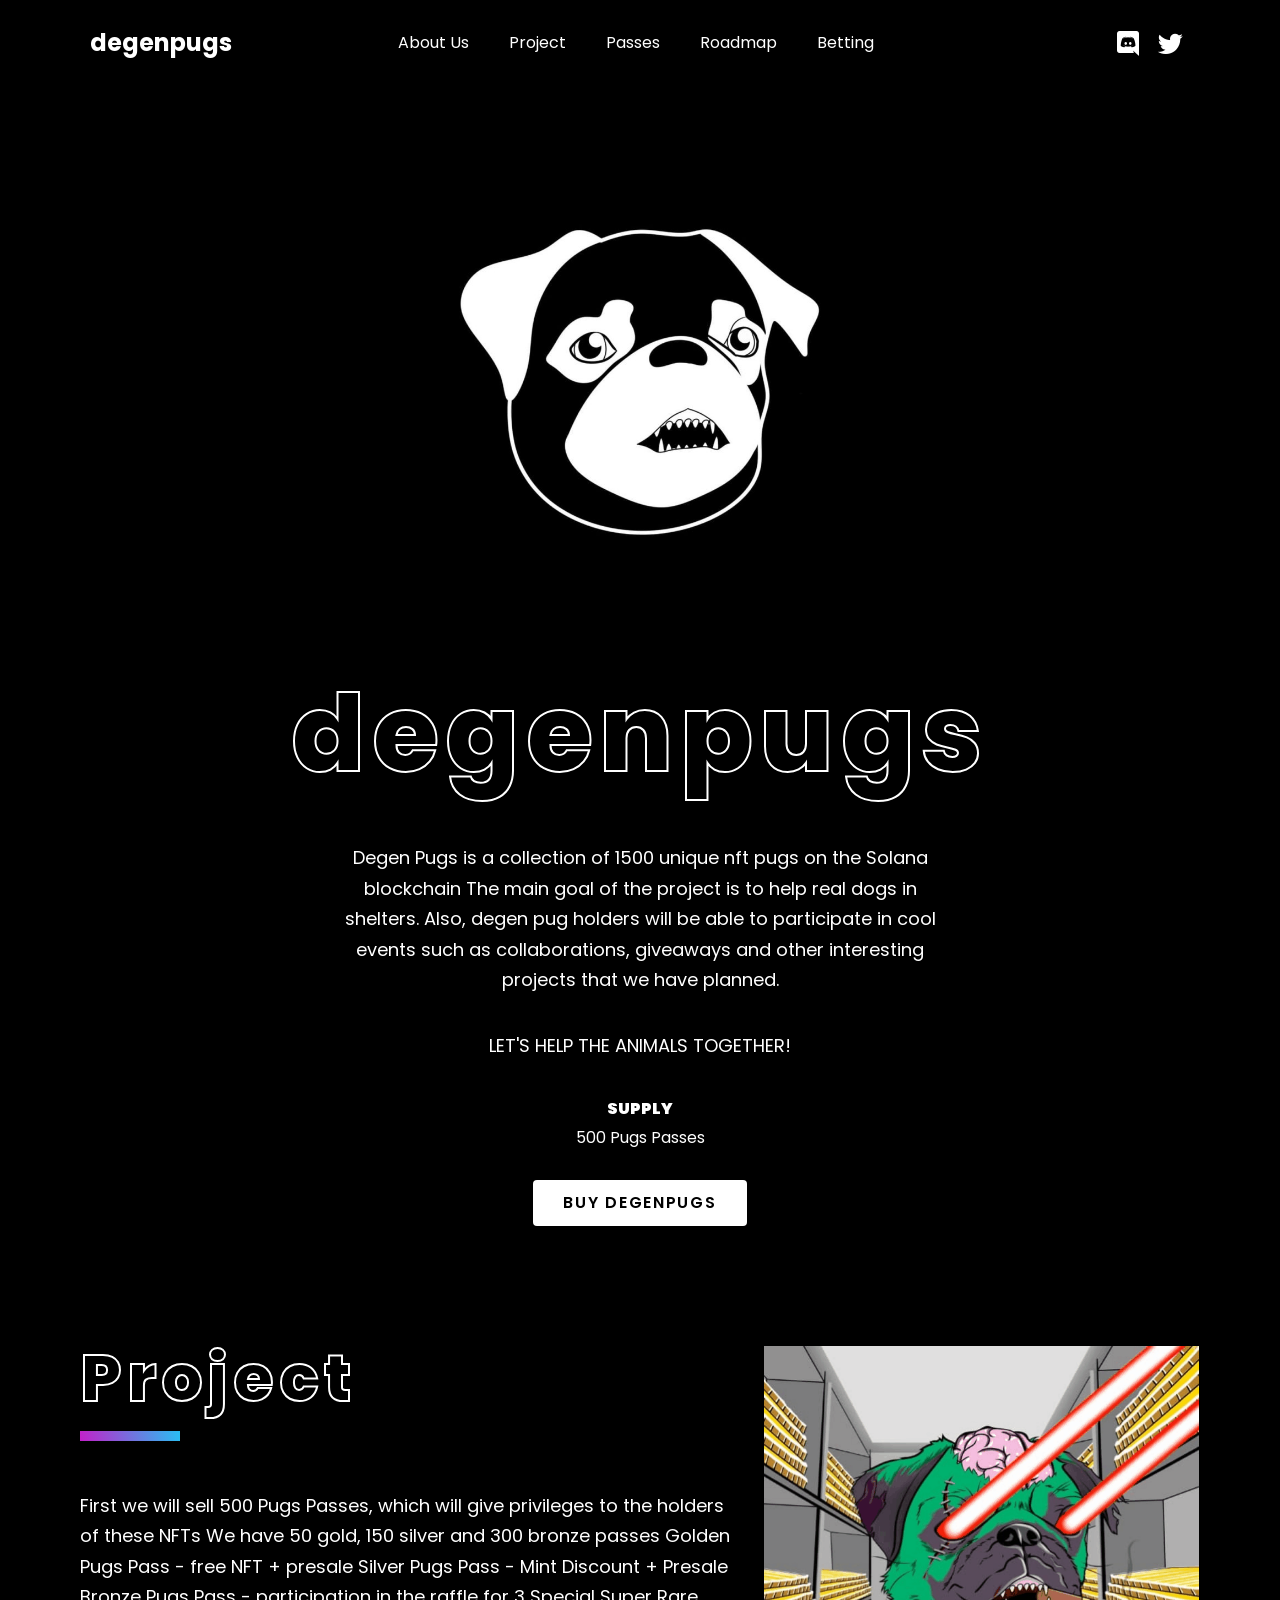
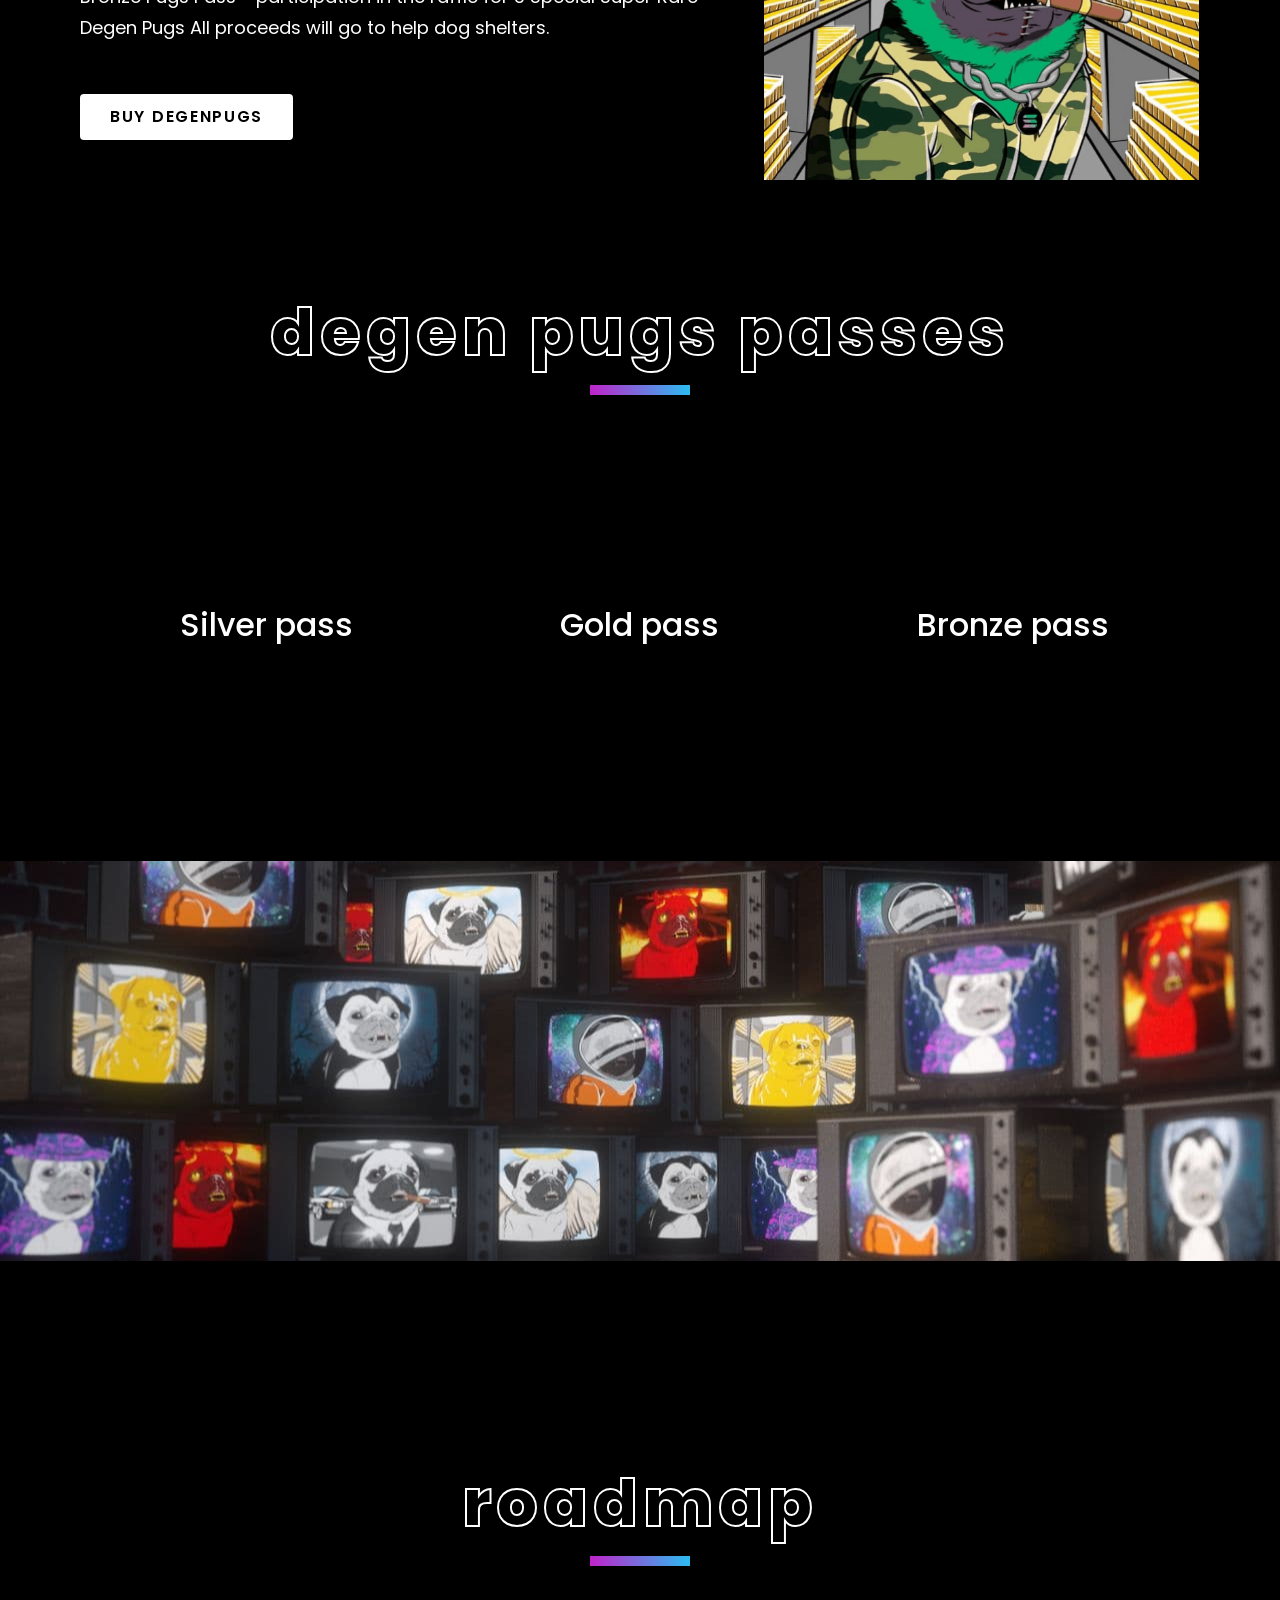
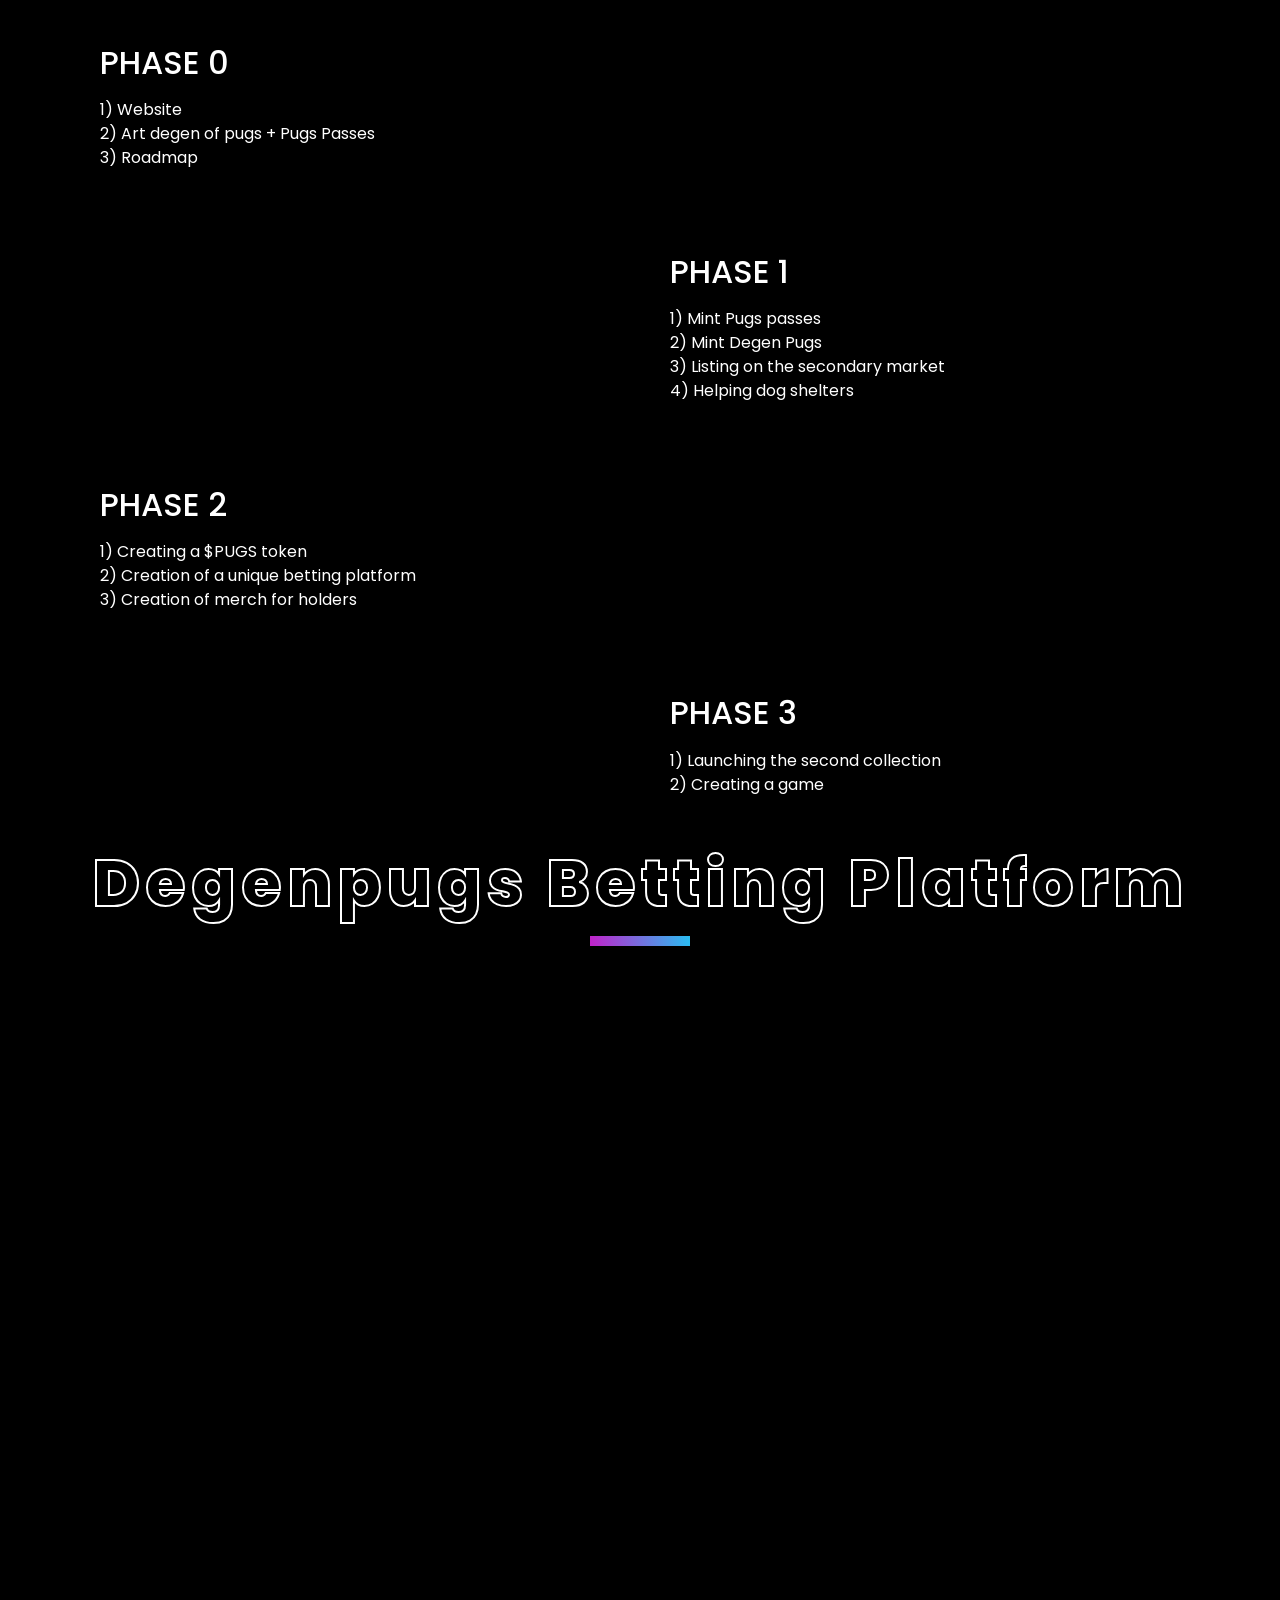
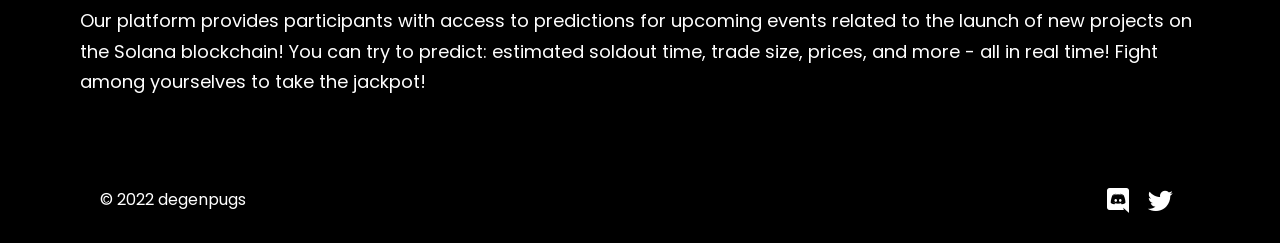
==== commit 69445e5f: "Add files via upload" ====
--- a/index.html
+++ b/index.html
@@ -111,18 +111,14 @@
 				<div class="elementor-widget-container">
 			<style>/*! elementor - v3.5.6 - 28-02-2022 */
 .elementor-widget-social-icons.elementor-grid-0 .elementor-widget-container,.elementor-widget-social-icons.elementor-grid-mobile-0 .elementor-widget-container,.elementor-widget-social-icons.elementor-grid-tablet-0 .elementor-widget-container{line-height:1;font-size:0}.elementor-widget-social-icons:not(.elementor-grid-0):not(.elementor-grid-tablet-0):not(.elementor-grid-mobile-0) .elementor-grid{display:inline-grid}.elementor-widget-social-icons .elementor-grid{grid-column-gap:var(--grid-column-gap,5px);grid-row-gap:var(--grid-row-gap,5px);grid-template-columns:var(--grid-template-columns);-webkit-box-pack:var(--justify-content,center);-ms-flex-pack:var(--justify-content,center);justify-content:var(--justify-content,center);justify-items:var(--justify-content,center)}.elementor-icon.elementor-social-icon{font-size:var(--icon-size,25px);line-height:var(--icon-size,25px);width:calc(var(--icon-size, 25px) + (2 * var(--icon-padding, .5em)));height:calc(var(--icon-size, 25px) + (2 * var(--icon-padding, .5em)))}.elementor-social-icon{--e-social-icon-icon-color:#fff;display:-webkit-inline-box;display:-ms-inline-flexbox;display:inline-flex;background-color:#818a91;-webkit-box-align:center;-ms-flex-align:center;align-items:center;-webkit-box-pack:center;-ms-flex-pack:center;justify-content:center;text-align:center;cursor:pointer}.elementor-social-icon i{color:var(--e-social-icon-icon-color)}.elementor-social-icon svg{fill:var(--e-social-icon-icon-color)}.elementor-social-icon:last-child{margin:0}.elementor-social-icon:hover{opacity:.9;color:#fff}.elementor-social-icon-android{background-color:#a4c639}.elementor-social-icon-apple{background-color:#999}.elementor-social-icon-behance{background-color:#1769ff}.elementor-social-icon-bitbucket{background-color:#205081}.elementor-social-icon-codepen{background-color:#000}.elementor-social-icon-delicious{background-color:#39f}.elementor-social-icon-deviantart{background-color:#05cc47}.elementor-social-icon-digg{background-color:#005be2}.elementor-social-icon-dribbble{background-color:#ea4c89}.elementor-social-icon-elementor{background-color:#d30c5c}.elementor-social-icon-envelope{background-color:#ea4335}.elementor-social-icon-facebook,.elementor-social-icon-facebook-f{background-color:#3b5998}.elementor-social-icon-flickr{background-color:#0063dc}.elementor-social-icon-foursquare{background-color:#2d5be3}.elementor-social-icon-free-code-camp,.elementor-social-icon-freecodecamp{background-color:#006400}.elementor-social-icon-github{background-color:#333}.elementor-social-icon-gitlab{background-color:#e24329}.elementor-social-icon-globe{background-color:#818a91}.elementor-social-icon-google-plus,.elementor-social-icon-google-plus-g{background-color:#dd4b39}.elementor-social-icon-houzz{background-color:#7ac142}.elementor-social-icon-instagram{background-color:#262626}.elementor-social-icon-jsfiddle{background-color:#487aa2}.elementor-social-icon-link{background-color:#818a91}.elementor-social-icon-linkedin,.elementor-social-icon-linkedin-in{background-color:#0077b5}.elementor-social-icon-medium{background-color:#00ab6b}.elementor-social-icon-meetup{background-color:#ec1c40}.elementor-social-icon-mixcloud{background-color:#273a4b}.elementor-social-icon-odnoklassniki{background-color:#f4731c}.elementor-social-icon-pinterest{background-color:#bd081c}.elementor-social-icon-product-hunt{background-color:#da552f}.elementor-social-icon-reddit{background-color:#ff4500}.elementor-social-icon-rss{background-color:#f26522}.elementor-social-icon-shopping-cart{background-color:#4caf50}.elementor-social-icon-skype{background-color:#00aff0}.elementor-social-icon-slideshare{background-color:#0077b5}.elementor-social-icon-snapchat{background-color:#fffc00}.elementor-social-icon-soundcloud{background-color:#f80}.elementor-social-icon-spotify{background-color:#2ebd59}.elementor-social-icon-stack-overflow{background-color:#fe7a15}.elementor-social-icon-steam{background-color:#00adee}.elementor-social-icon-stumbleupon{background-color:#eb4924}.elementor-social-icon-telegram{background-color:#2ca5e0}.elementor-social-icon-thumb-tack{background-color:#1aa1d8}.elementor-social-icon-tripadvisor{background-color:#589442}.elementor-social-icon-tumblr{background-color:#35465c}.elementor-social-icon-twitch{background-color:#6441a5}.elementor-social-icon-twitter{background-color:#1da1f2}.elementor-social-icon-viber{background-color:#665cac}.elementor-social-icon-vimeo{background-color:#1ab7ea}.elementor-social-icon-vk{background-color:#45668e}.elementor-social-icon-weibo{background-color:#dd2430}.elementor-social-icon-weixin{background-color:#31a918}.elementor-social-icon-whatsapp{background-color:#25d366}.elementor-social-icon-wordpress{background-color:#21759b}.elementor-social-icon-xing{background-color:#026466}.elementor-social-icon-yelp{background-color:#af0606}.elementor-social-icon-youtube{background-color:#cd201f}.elementor-social-icon-500px{background-color:#0099e5}.elementor-shape-rounded .elementor-icon.elementor-social-icon{-webkit-border-radius:10%;border-radius:10%}.elementor-shape-circle .elementor-icon.elementor-social-icon{-webkit-border-radius:50%;border-radius:50%}</style>		<div class="elementor-social-icons-wrapper elementor-grid">
+
 							<span class="elementor-grid-item">
-					<a class="elementor-icon elementor-social-icon elementor-social-icon-telegram-plane elementor-repeater-item-6feb1ae" target="_blank">
-						<span class="elementor-screen-only">Telegram-plane</span>
-						<i class="fab fa-telegram-plane"></i>					</a>
-				</span>
-							<span class="elementor-grid-item">
-					<a href="https://vk.com" class="elementor-icon elementor-social-icon elementor-social-icon-discord elementor-repeater-item-bb3ebda" target="_blank">
+					<a class="elementor-icon elementor-social-icon elementor-social-icon-discord elementor-repeater-item-bb3ebda" href="https://discord.gg/gqCHJB7t" target="_blank">
 						<span class="elementor-screen-only">Discord</span>
 						<i class="fab fa-discord"></i>					</a>
 				</span>
 							<span class="elementor-grid-item">
-					<a class="elementor-icon elementor-social-icon elementor-social-icon-twitter elementor-repeater-item-b516dec" target="_blank">
+					<a class="elementor-icon elementor-social-icon elementor-social-icon-twitter elementor-repeater-item-b516dec" href="https://twitter.com/DegenPugs" target="_blank">
 						<span class="elementor-screen-only">Twitter</span>
 						<i class="fab fa-twitter"></i>					</a>
 				</span>
@@ -158,8 +154,14 @@
 				</div>
 				<div class="elementor-element elementor-element-1592184 elementor-widget__width-initial elementor-widget elementor-widget-heading" data-id="1592184" data-element_type="widget" data-widget_type="heading.default">
 				<div class="elementor-widget-container">
-			<span class="elementor-heading-title elementor-size-default">Lorem ipsum dolor sit amet, consectetur adipiscing elit, sed do eiusmod tempor incididunt ut labore et dolore magna aliqua. Ut enim ad minim veniam, quis nostrud exercitation ullamco laboris nisi ut aliquip ex ea commodo consequat. Duis aute irure dolor in reprehenderit in voluptate velit esse cillum dolore eu fugiat nulla pariatur. Excepteur sint occaecat cupidatat non proident, sunt in culpa qui officia deserunt mollit anim id est laborum.</span>		</div>
-				</div>
+			<span class="elementor-heading-title elementor-size-default">Degen Pugs is a collection of 1500 unique nft pugs on the Solana blockchain
+				The main goal of the project is to help real dogs in shelters.
+				Also, degen pug holders will be able to participate in cool events such as collaborations, giveaways and other interesting projects that we have planned.</span>		</div>
+				</div>
+				<div class="elementor-element elementor-element-1592184 elementor-widget__width-initial elementor-widget elementor-widget-heading" data-id="1592184" data-element_type="widget" data-widget_type="heading.default">
+					<div class="elementor-widget-container">
+				<span class="elementor-heading-title elementor-size-default">LET'S HELP THE ANIMALS TOGETHER!</span>		</div>
+					</div>
 				<div class="elementor-element elementor-element-e7c39d1 elementor-widget elementor-widget-heading" data-id="e7c39d1" data-element_type="widget" data-widget_type="heading.default">
 				<div class="elementor-widget-container">
 			<span class="elementor-heading-title elementor-size-default">Supply</span>		</div>
@@ -257,11 +259,11 @@
 			<div class="elementor-widget-wrap elementor-element-populated">
 								<div class="elementor-element elementor-element-81664c3 elementor-widget elementor-widget-image" data-id="81664c3" data-element_type="widget" data-widget_type="image.default">
 				<div class="elementor-widget-container">
-					<video src="wp-content\uploads\2022\03\bone3.mp4" autoplay muted loop playsinline></video>		</div>
+					<video id="qw" src="wp-content\uploads\2022\03\bone3.mp4" autoplay muted loop playsinline></video>		</div>
 				</div>
 				<div class="elementor-element elementor-element-b1f25eb elementor-widget elementor-widget-heading" data-id="b1f25eb" data-element_type="widget" data-widget_type="heading.default">
 				<div class="elementor-widget-container">
-			<h2 class="elementor-heading-title elementor-size-default">Bone</h2>		</div>
+			<h2 class="elementor-heading-title elementor-size-default">Silver pass</h2>		</div>
 				</div>
 					</div>
 		</div>
@@ -269,11 +271,11 @@
 			<div class="elementor-widget-wrap elementor-element-populated">
 								<div class="elementor-element elementor-element-32c3a1a elementor-widget elementor-widget-image" data-id="32c3a1a" data-element_type="widget" data-widget_type="image.default">
 				<div class="elementor-widget-container">
-					<video id="myvid" src="wp-content\uploads\2022\03\bone1.mp4"autoplay muted loop playsinline></video> <script>document.getElementById('myvid').currentTime=0.03;</script>					</div>
+					<video id="qw" src="wp-content\uploads\2022\03\bone1.mp4"autoplay muted loop playsinline></video> <script>document.getElementById('myvid').currentTime=0.03;</script>					</div>
 				</div>
 				<div class="elementor-element elementor-element-3f18a38 elementor-widget elementor-widget-heading" data-id="3f18a38" data-element_type="widget" data-widget_type="heading.default">
 				<div class="elementor-widget-container">
-			<h2 class="elementor-heading-title elementor-size-default">Bone</h2>		</div>
+			<h2 class="elementor-heading-title elementor-size-default">Gold pass</h2>		</div>
 				</div>
 					</div>
 		</div>
@@ -281,11 +283,11 @@
 			<div class="elementor-widget-wrap elementor-element-populated">
 								<div class="elementor-element elementor-element-13cc75e elementor-widget elementor-widget-image" data-id="13cc75e" data-element_type="widget" data-widget_type="image.default">
 				<div class="elementor-widget-container">
-					<video src="wp-content\uploads\2022\03\bone2.mp4" autoplay muted loop playsinline></video>															</div>
+					<video id="qw" src="wp-content\uploads\2022\03\bone2.mp4" autoplay muted loop playsinline></video>															</div>
 				</div>
 				<div class="elementor-element elementor-element-78bf83a elementor-widget elementor-widget-heading" data-id="78bf83a" data-element_type="widget" data-widget_type="heading.default">
 				<div class="elementor-widget-container">
-			<h2 class="elementor-heading-title elementor-size-default">Bone</h2>		</div>
+			<h2 class="elementor-heading-title elementor-size-default">Bronze pass</h2>		</div>
 				</div>
 					</div>
 		</div>
@@ -444,14 +446,24 @@
 							<div  class="elementor-widget-container">
 						<h2  class="elementor-heading-title elementor-size-default">Degenpugs Betting Platform
 			</h2>		</div>
+			<div class="elementor-widget-container"></div>
 							</div>
 							<div class="elementor-element elementor-element-38cf743 elementor-widget__width-initial elementor-widget elementor-widget-spacer" data-id="38cf743" data-element_type="widget" data-widget_type="spacer.default">
 							<div class="elementor-widget-container">
 								<div class="elementor-spacer">
 						<div class="elementor-spacer-inner"></div>
+						<div class="elementor-element elementor-element-5a0d449 elementor-widget elementor-widget-heading" data-id="5a0d449" data-element_type="widget" data-widget_type="heading.default">
+							<div class="elementor-widget-container">
+						<span class="elementor-heading-title elementor-size-default"></span>		</div>
+							</div>
 					</div>
 							</div>
 							</div><video id="myvid" src="wp-content\uploads\2022\03\1234.mp4"autoplay muted loop playsinline></video> <script>document.getElementById('myvid').currentTime=0.03;</script>
+							<div class="elementor-element elementor-element-5a0d449 elementor-widget elementor-widget-heading" data-id="5a0d449" data-element_type="widget" data-widget_type="heading.default">
+								<div class="elementor-widget-container">
+							<span class="elementor-heading-title elementor-size-default">Our platform provides participants with access to predictions for upcoming events related to the launch of new projects on the Solana blockchain! You can try to predict: estimated soldout time, trade size, prices, and more - all in real time!
+								Fight among yourselves to take the jackpot!</span>		</div>
+								</div>
 							<div class="elementor-element elementor-element-bddd044 elementor-widget elementor-widget-pp-timeline" data-id="bddd044" data-element_type="widget" data-settings="{&quot;layout&quot;:&quot;vertical&quot;,&quot;card_arrow&quot;:&quot;yes&quot;,&quot;animate_cards&quot;:&quot;yes&quot;}" data-widget_type="pp-timeline.default">
 							<div class="elementor-widget-container">
 								<div class="pp-timeline-wrapper">
@@ -487,18 +499,13 @@
 				<div class="elementor-widget-container">
 					<div class="elementor-social-icons-wrapper elementor-grid">
 							<span class="elementor-grid-item">
-					<a class="elementor-icon elementor-social-icon elementor-social-icon-telegram-plane elementor-repeater-item-6feb1ae" target="_blank">
-						<span class="elementor-screen-only">Telegram-plane</span>
-						<i class="fab fa-telegram-plane"></i>					</a>
-				</span>
-							<span class="elementor-grid-item">
-					<a class="elementor-icon elementor-social-icon elementor-social-icon-discord elementor-repeater-item-bb3ebda" target="_blank">
+					<a class="elementor-icon elementor-social-icon elementor-social-icon-discord elementor-repeater-item-bb3ebda" href="https://discord.gg/gqCHJB7t" target="_blank">
 						<span class="elementor-screen-only">Discord</span>
 						<i class="fab fa-discord"></i>					</a>
 				</span>
 							<span class="elementor-grid-item">
-					<a class="elementor-icon elementor-social-icon elementor-social-icon-twitter elementor-repeater-item-b516dec" target="https://vk.com">
-						<span class="elementor-screen-only">https://vk.com</span>
+					<a class="elementor-icon elementor-social-icon elementor-social-icon-twitter elementor-repeater-item-b516dec" href="https://twitter.com/DegenPugs" target="https://vk.com">
+						<span class="elementor-screen-only">twitter</span>
 						<i class="fab fa-twitter"></i>					</a>
 				</span>
 					</div>
@@ -556,5 +563,4 @@
 <script type='text/javascript' src='wp-content/plugins/elementor-pro/assets/js/elements-handlers.min.js@ver=3.6.2' id='pro-elements-handlers-js'></script>
 <script type='text/javascript' src='wp-content/plugins/elementor-pro/assets/lib/sticky/jquery.sticky.min.js@ver=3.6.2' id='e-sticky-js'></script>
 	</body>
-</html> 
-
+</html> 
